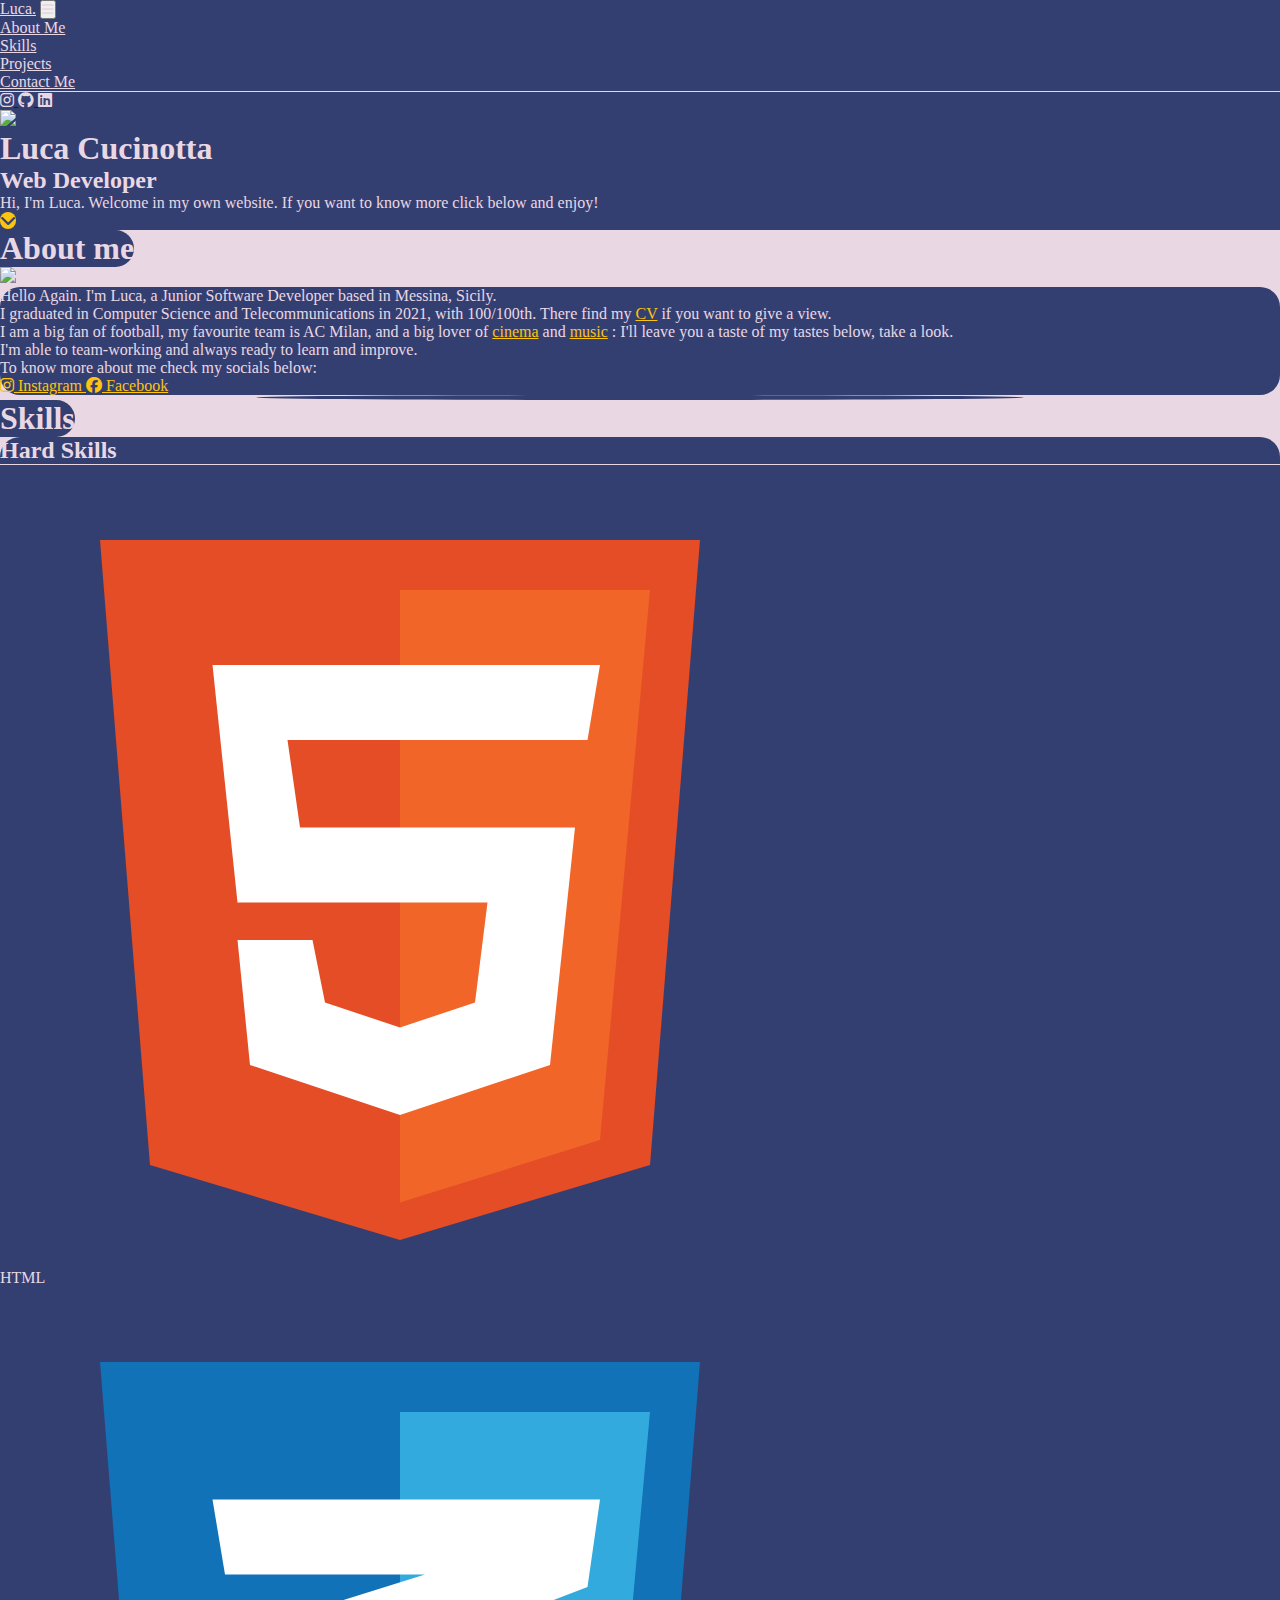
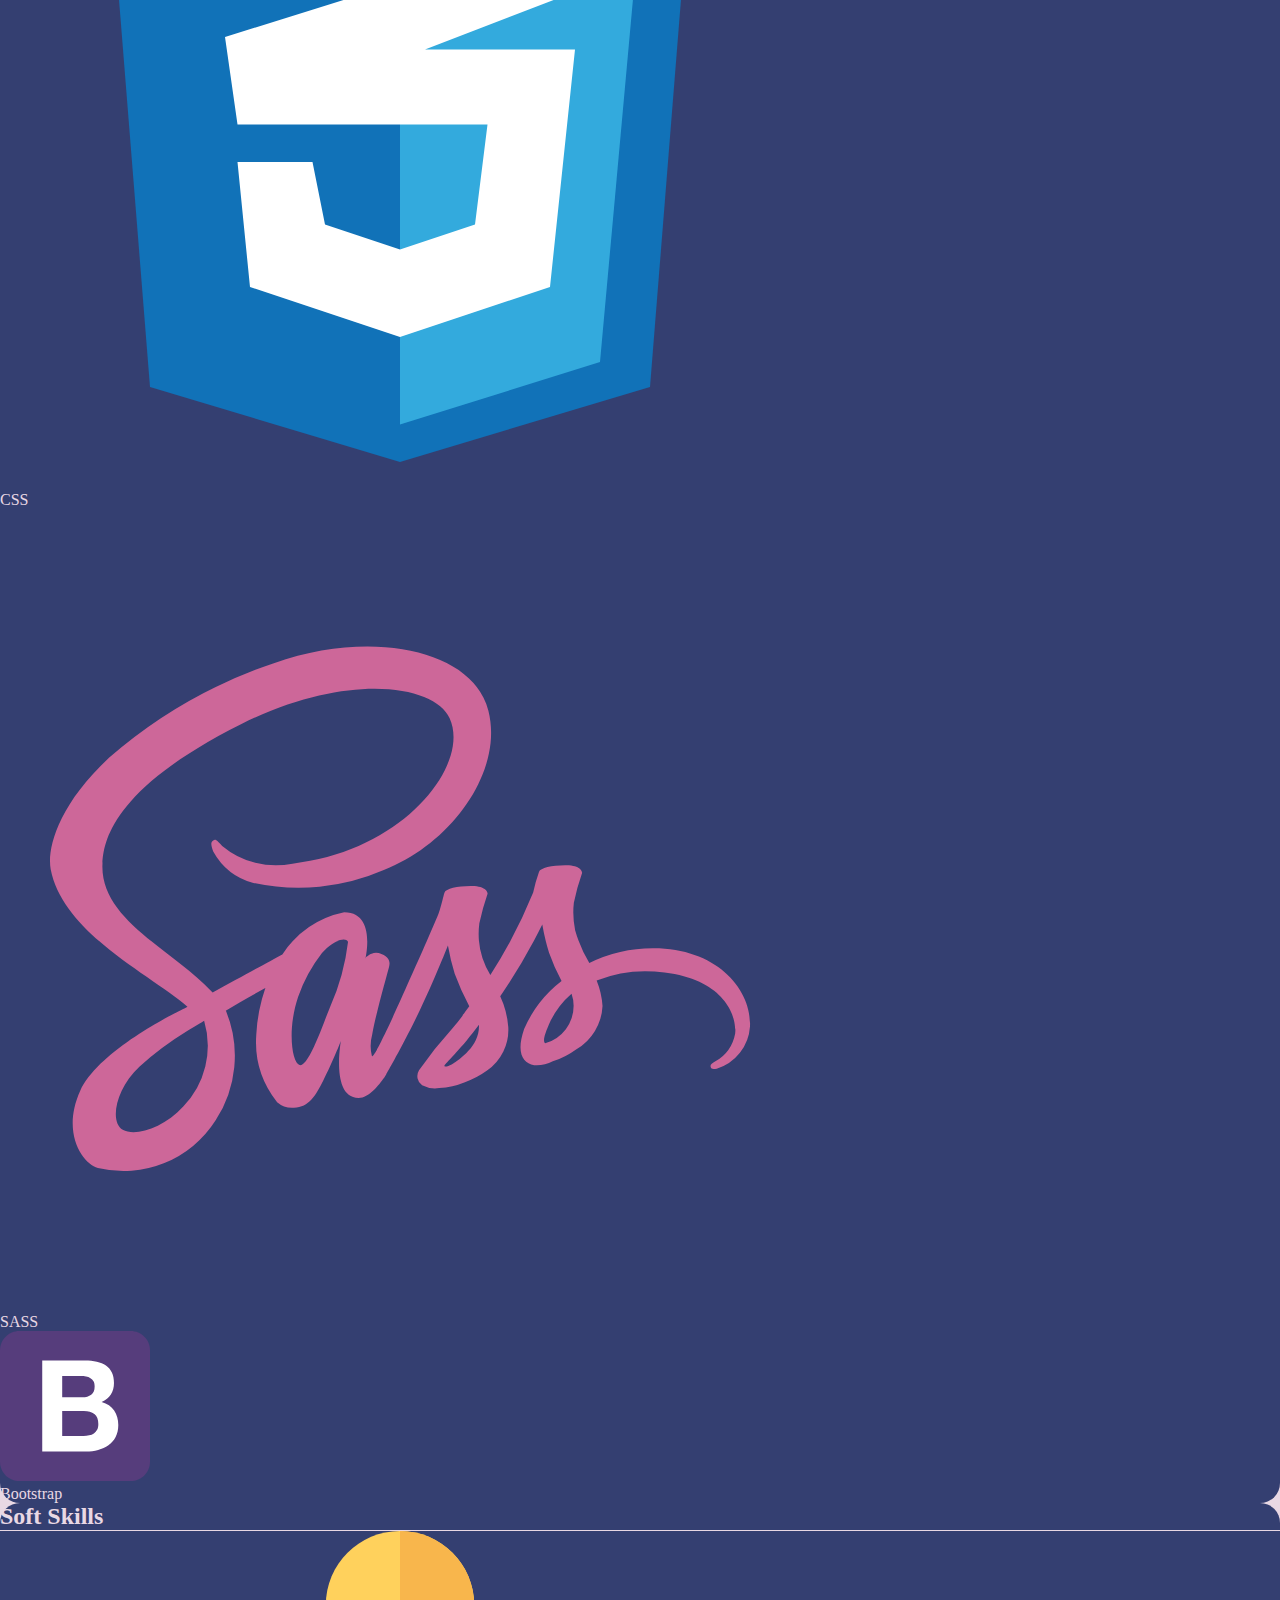
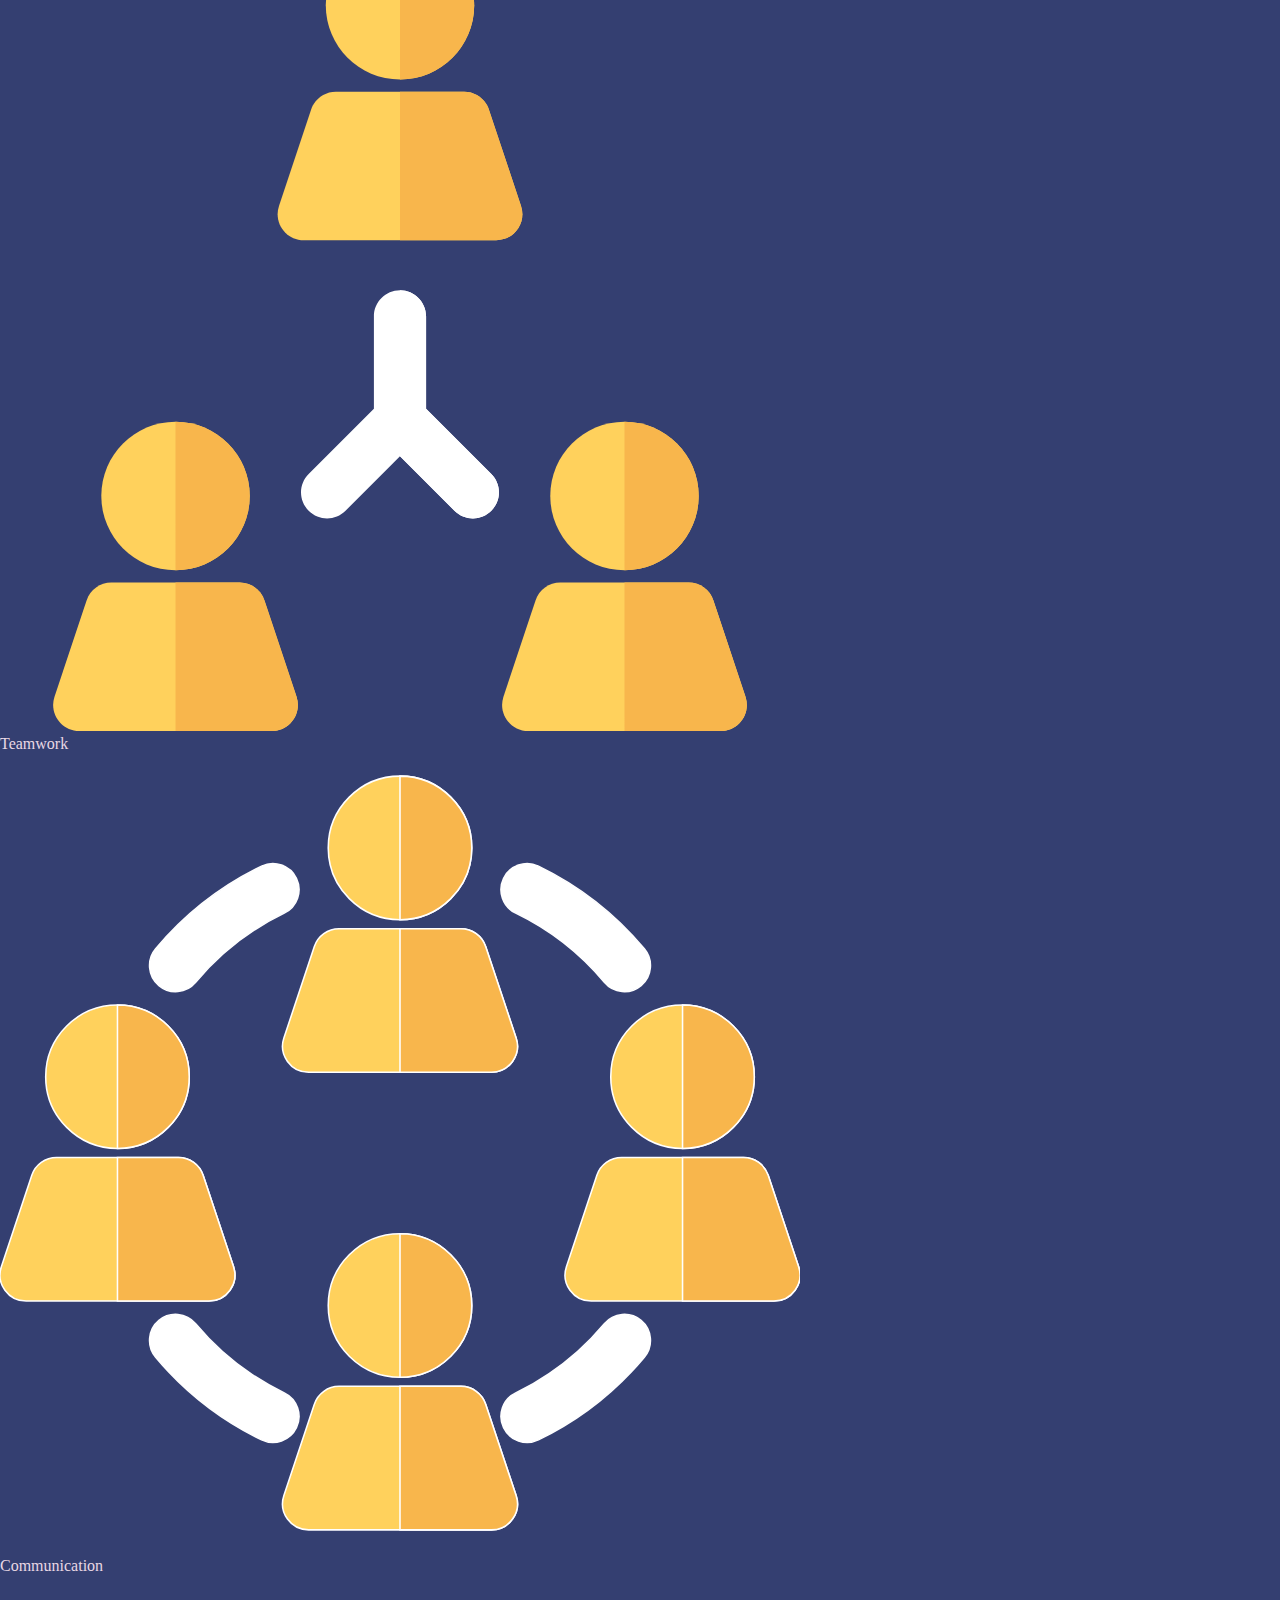
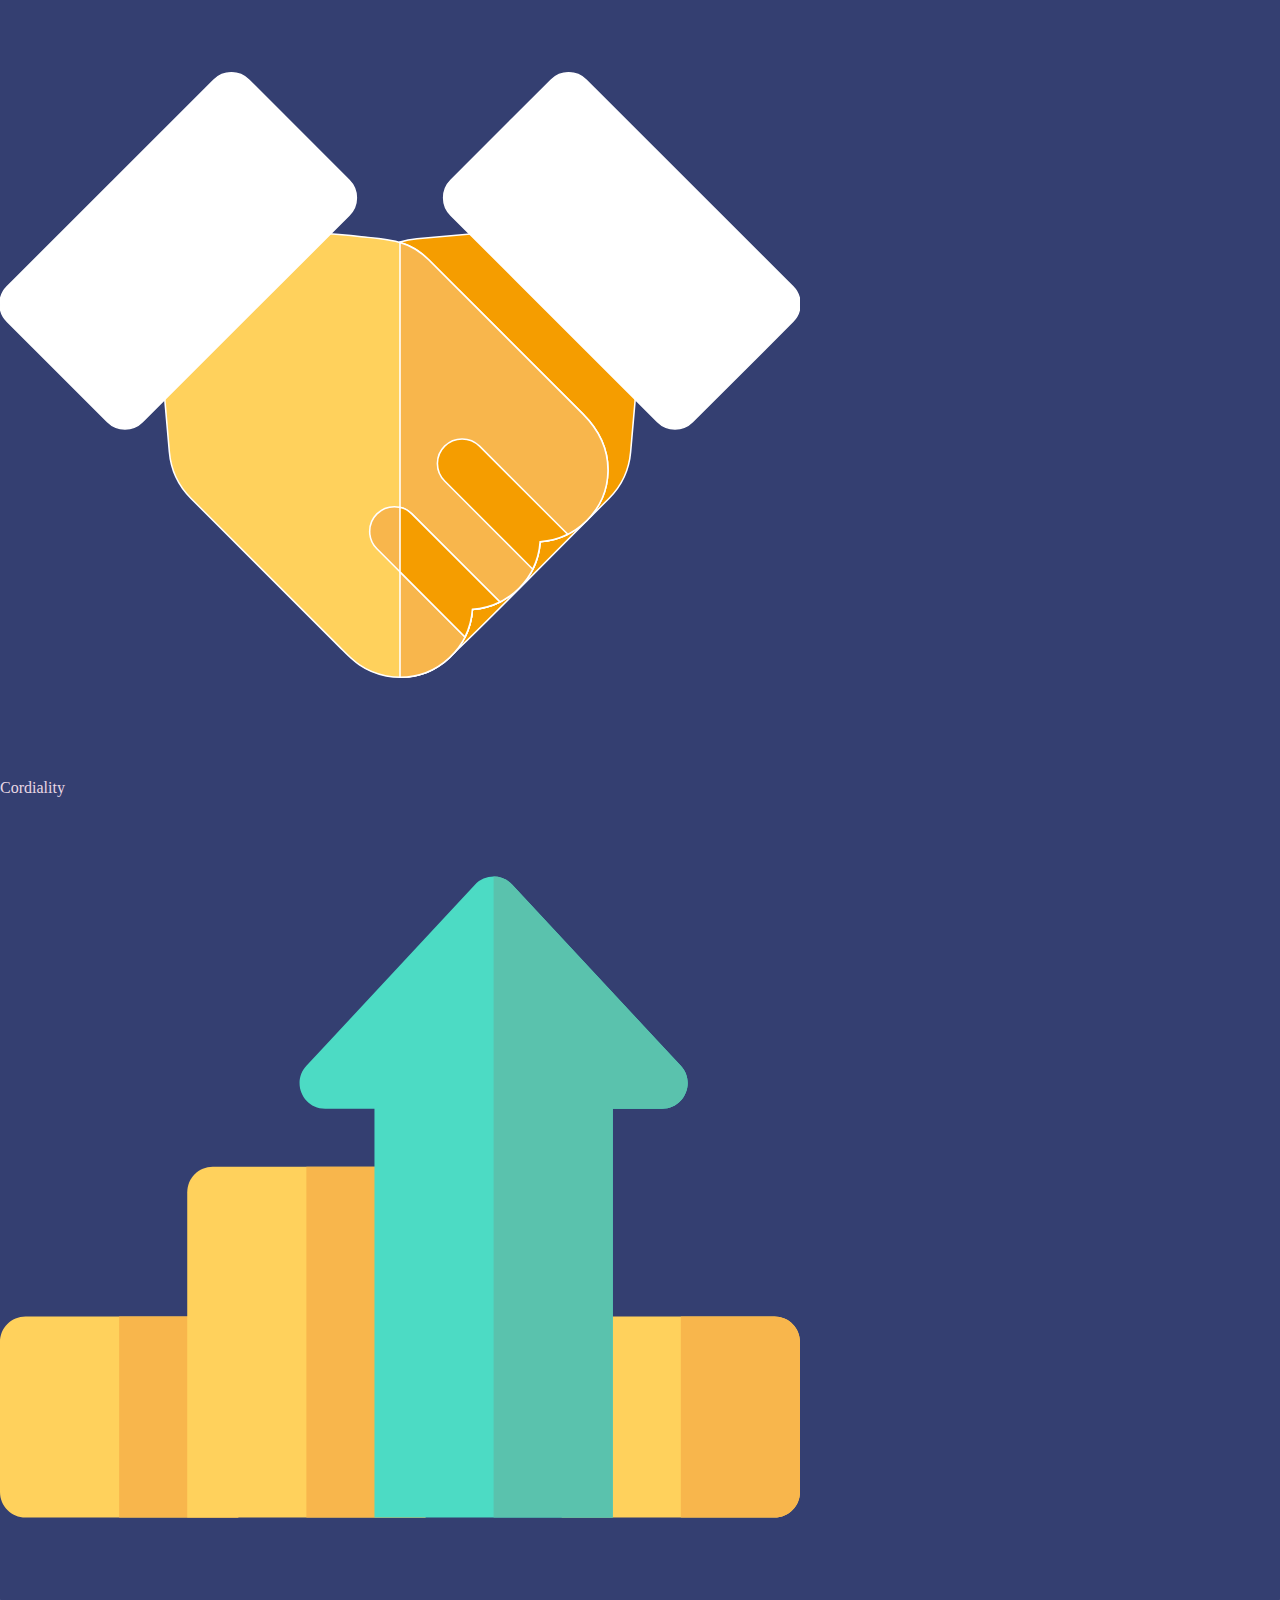
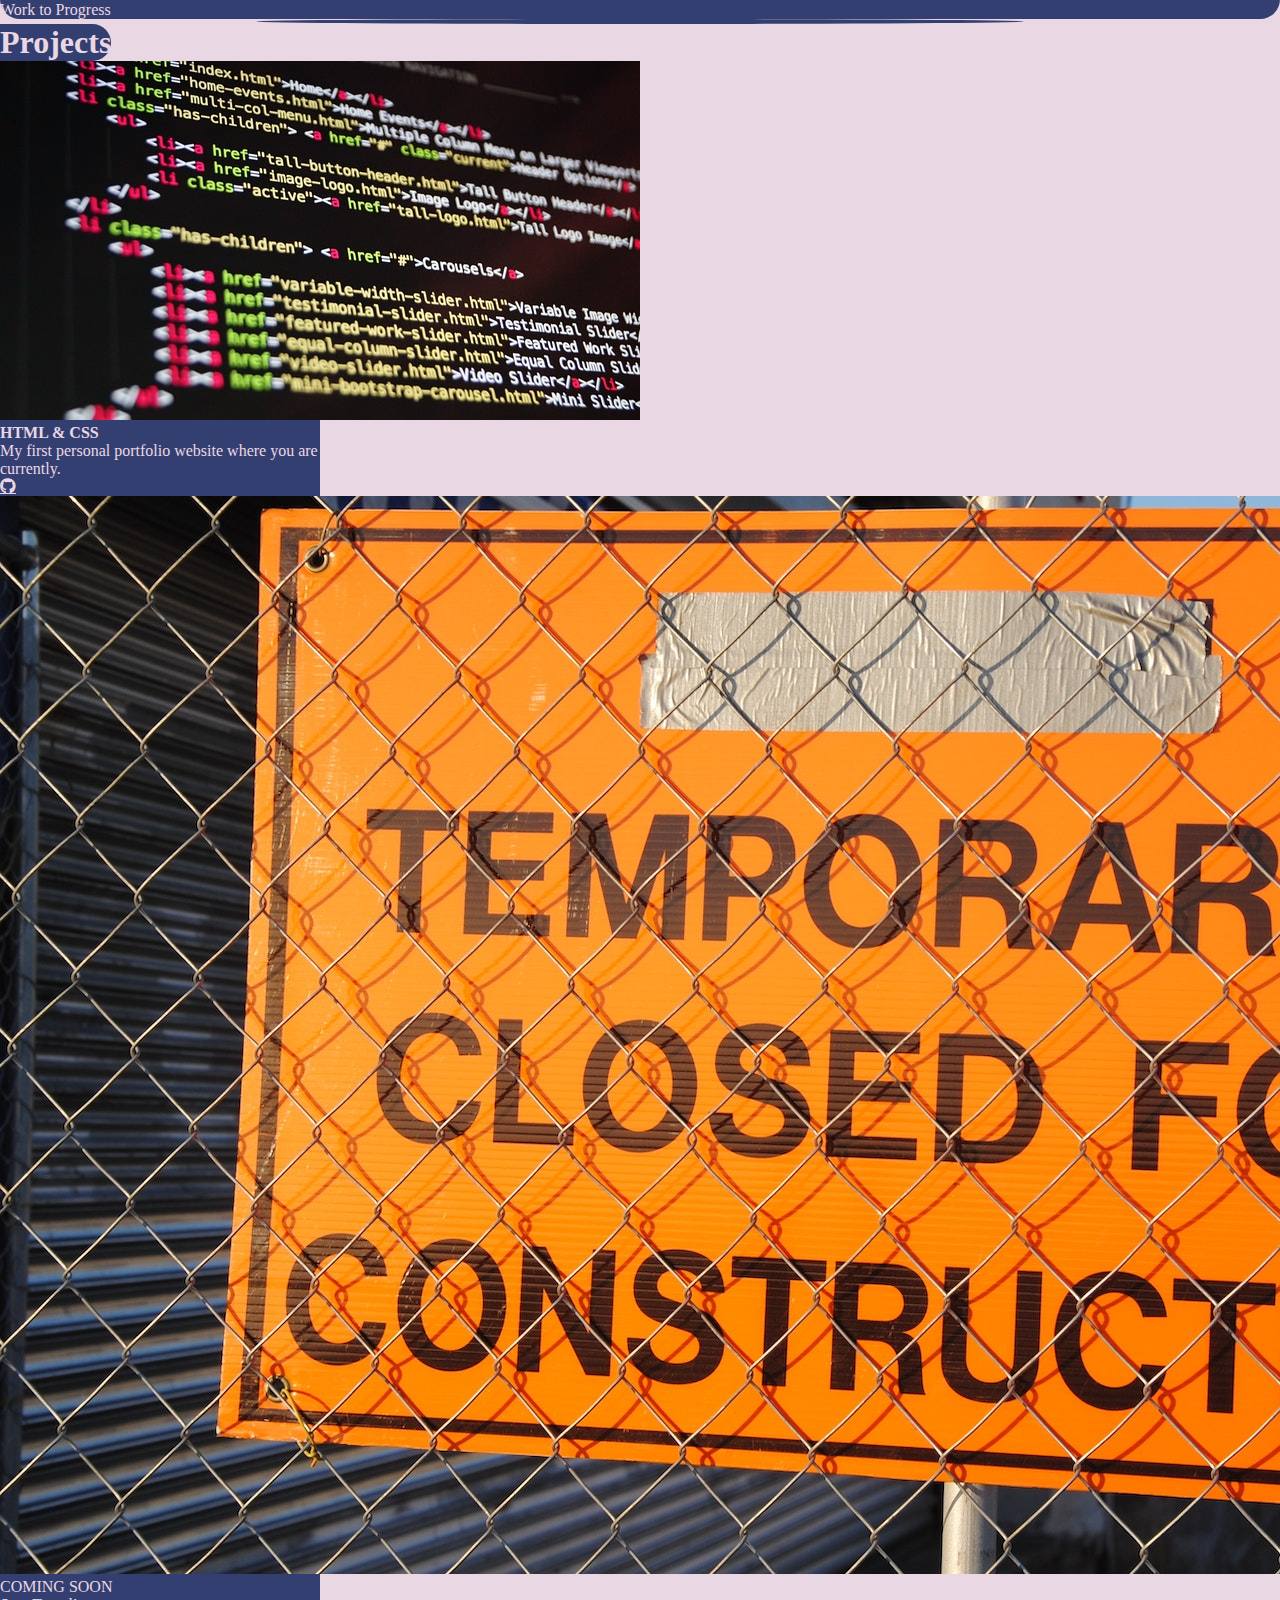
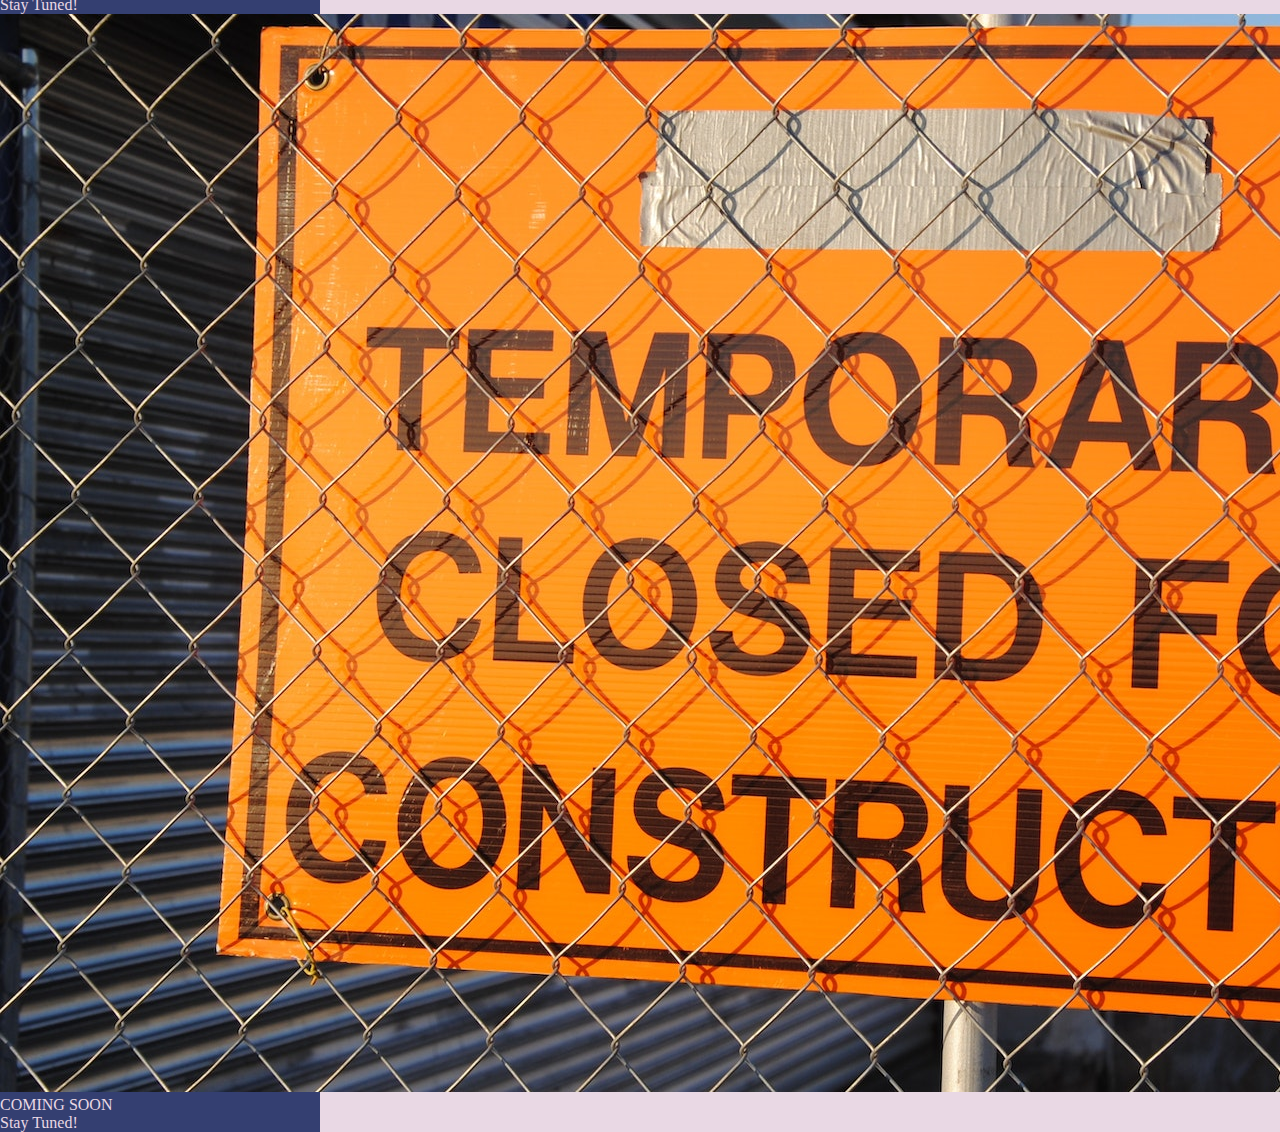
==== index.html @ 431e58bf ""Projects" section" ====
<!DOCTYPE html>
<html leng="en">
    <head>
        <meta charset="UTF-8">
        <meta name="viewport" content="width=device-width, initial-scale=1.0">
        <meta http-equiv="x-ua-compatible" content="ie-edge">
        <title>Luca Cucinotta | Web Developer</title>
        
        <!--Font Awesome-->
        <link rel="stylesheet" href="https://cdnjs.cloudflare.com/ajax/libs/font-awesome/6.4.0/css/all.min.css">

        <!--Bootstrap-->
        <link href="https://cdn.jsdelivr.net/npm/bootstrap@5.3.0-alpha3/dist/css/bootstrap.min.css" rel="stylesheet" integrity="sha384-KK94CHFLLe+nY2dmCWGMq91rCGa5gtU4mk92HdvYe+M/SXH301p5ILy+dN9+nJOZ" crossorigin="anonymous">
        <script src="https://cdn.jsdelivr.net/npm/bootstrap@5.3.0-alpha3/dist/js/bootstrap.bundle.min.js" integrity="sha384-ENjdO4Dr2bkBIFxQpeoTz1HIcje39Wm4jDKdf19U8gI4ddQ3GYNS7NTKfAdVQSZe" crossorigin="anonymous"></script>

        <!--CSS-->
        <link rel="stylesheet" href="assets/css/style.css">
    </head>
    <body>
        <!--NAVBAR-->
        <nav class="navbar navbar-expand-lg p-0 fixed-top">
            <div class="container-fluid">
                <a class="navbar-brand" href="#Home">Luca.</a>
                <button class="navbar-toggler" type="button" data-bs-toggle="collapse" data-bs-target="#navmenu">
                    <i class="icon fa-solid fa-bars"></i>
                </button>
                <div class="collapse navbar-collapse" id="navmenu">
                    <ul class="navbar-nav mx-auto">
                        <li class="nav-item">
                            <a class="nav-link" href="#About-me">About Me</a>
                        </li>
                        <li class="nav-item">
                            <a class="nav-link" href="#Skills">Skills</a>
                        </li>
                        <li class="nav-item">
                            <a class="nav-link" href="#Projects">Projects</a>
                        </li>
                        <li class="nav-item">
                            <a class="nav-link" href="#Contact-me">Contact Me</a>
                        </li>
                    </ul>
                    <span class="nav-line"></span>
                    <div class="d-flex justify-content-between">
                        <a class="me-3" href="https://www.instagram.com/luca.cucinotta/" target="_blank">
                            <i class="icon fab fa-instagram"></i>
                        </a>
                        <a class="me-3" href="https://github.com/lucacucinotta" target="_blank">
                            <i class="icon fa-brands fa-github"></i>
                        </a>
                        <a class="me-0" href="https://www.linkedin.com/in/luca-cucinotta-4b836b278/" target="_blank">
                            <i class="icon fa-brands fa-linkedin"></i>
                        </a>
                    </div>
                </div>
            </div>
        </nav>
        <!--NAVBAR-->

        <!--HOME-->
        <section id="Home" class="home w-100 vh-100 d-flex align-items-center">
            <div class="container text-center">
                <img class="img-fluid w-50" src="assets/img/home-photo.PNG">
                <h1 class="display-2">Luca Cucinotta</h1>
                <h2 class="display-4">Web Developer</h2>
                <p class="lead">Hi, I'm Luca. Welcome in my own website. If you want to know more click below and enjoy!</p>
                <div class="mt-5">
                    <a href="#About-me" class="arrow p-3">
                        <i class="fa-solid fa-chevron-down"></i>
                    </a>
                </div>
            </div>
        </section>
        <!--HOME-->

        <!--ABOUT-ME-->
        <section id="About-me" class="about-me py-5 text-center">
            <h1 class="p-1">About me</h1>
            <div class="container text-md-start">
                <div class="row align-items-center justify-content-center">
                    <div class="col-md px-md-5 d-flex justify-content-end">
                        <img class="img-fluid w-75 rounded d-none d-md-block" src="assets/img/about-me-photo.jpg">
                    </div>
                    <div class="presentation col-md py-3">
                        <p class="lead">Hello Again. I'm Luca, a Junior Software Developer based in Messina, Sicily.</p>
                        <p class="lead"> I graduated in Computer Science and Telecommunications in 2021, with 100/100th. There find my <a href="" class="text-decoration-none">CV</a> if you want to give a view.</p>
                        <p class="lead">I am a big fan of football, my favourite team is AC Milan, and a big lover of <a href="https://tvtime.com/r/2OuAq" class="text-decoration-none" target="_blank">cinema</a> and <a href="https://open.spotify.com/user/d6vk8c8lz1lxnlseic7rd3bj8" class="text-decoration-none" target="_blank">music</a> : I'll leave you a taste of my tastes below, take a look.</p>
                        <p class="lead">I'm able to team-working and always ready to learn and improve.</p>
                        <p class="lead">To know more about me check my socials below:</p>
                        <div class="social d-flex justify-content-around">
                            <a class="text-decoration-none" href="https://www.instagram.com/luca.cucinotta/" target="_blank">
                                <i class="fab fa-instagram"></i>
                                Instagram
                            </a>
                            <a class="text-decoration-none" href="https://www.facebook.com/luca.cucinotta.9/" target="_blank">
                                <i class="fa-brands fa-facebook"></i>
                                Facebook
                            </a>
                        </div>
                    </div>
                </div>
            </div>
        </section>
        <!--ABOUT-ME-->
        
        <div class="section-line"></div>

        <!--SKILLS-->
        <section id="Skills" class="skills py-5 text-center">
            <h1 class="p-1">Skills</h1>
            <div class="container pt-lg-2">
                <div class="row gy-3">
                    <div class="skills-group col-lg me-lg-3">
                        <h2>Hard Skills</h2>
                        <span class="skills-line"></span>
                        <div class="container py-2">
                            <div class="row gy-1">
                                <div class="col">
                                    <img class="img-fluid w-50" src="assets/img/svg/hard-skill/html.svg">
                                    <p>HTML</p>
                                </div>
                                <div class="col">
                                    <img class="img-fluid w-50" src="assets/img/svg/hard-skill/css.svg">
                                    <p>CSS</p>
                                </div>
                                <div></div>
                                <div class="col">
                                    <img class="img-fluid w-50" src="assets/img/svg/hard-skill/sass.svg">
                                    <p>SASS</p>
                                </div>
                                <div class="col">
                                    <img class="img-fluid w-50" src="assets/img/svg/hard-skill/bootstrap.svg">
                                    <p>Bootstrap</p>
                                </div>
                            </div>
                        </div>
                    </div>
                    <div class="skills-group col-lg">
                        <h2>Soft Skills</h2>
                        <span class="skills-line"></span>
                        <div class="container py-2">
                            <div class="row gy-1">
                                <div class="col">
                                    <img class="img-fluid w-50" src="assets/img/svg/soft-skill/teamwork.svg">
                                    <p>Teamwork</p>
                                </div>
                                <div class="col">
                                    <img class="img-fluid w-50" src="assets/img/svg/soft-skill/communication.svg">
                                    <p>Communication<p>
                                </div>
                                <div></div>
                                <div class="col">
                                    <img class="img-fluid w-50" src="assets/img/svg/soft-skill/cordiliaty.svg">
                                    <p>Cordiality<p>
                                </div>
                                <div class="col">
                                    <img class="img-fluid w-50" src="assets/img/svg/soft-skill/work-for-progress.svg">
                                    <p>Work to Progress</p>
                                </div>
                            </div>
                        </div>
                    </div>
                </div>
            </div>
        </section>
        <!--SKILLS-->
        
        <div class="section-line"></div>

        <!--PROJECTS-->
        <section id="Projects" class="projects text-center py-5"> 
            <h1 class="p-1">Projects</h1>
            <div class="container text-center mb-md-4">
                <div class="row py-3 gy-3">
                    <div class="col-lg-4 d-flex justify-content-center">
                        <div class="card">
                            <img src="assets/img/html-&-css.jpg" class="card-img-top">
                            <div class="card-body">
                              <h4>HTML &amp; CSS</h4>
                              <p>My first personal portfolio website where you are currently.</p>
                              <a href="https://github.com/lucacucinotta/website.git" target="_blank" class="pj-icon fa-brands fa-github text-decoration-none"></a>
                            </div>
                        </div>
                    </div>
                    <div class="col-lg-4 d-flex justify-content-center">
                        <div class="card">
                            <img src="assets/img/coming-soon.jpg" class="card-img-top">
                            <div class="card-body">
                              <p class="h4">COMING SOON</p>
                              <p>Stay Tuned!</p>
                            </div>
                        </div>
                    </div>
                    <div class="col-lg-4 d-flex justify-content-center">
                        <div class="card">
                            <img src="assets/img/coming-soon.jpg" class="card-img-top">
                            <div class="card-body">
                              <p class="h4">COMING SOON</p>
                              <p>Stay Tuned!</p>
                            </div>
                        </div>
                    </div>
                </div>
            </div>
        </section>
        <!--PROJECTS-->
        
    </body>
</html>
---- assets/css/style.css ----
* {
  padding: 0;
  margin: 0;
  box-sizing: border-box;
  scroll-behavior: smooth;
}

*::-webkit-scrollbar {
  width: 4px;
}

*::-webkit-scrollbar-track {
  background: #343f71;
}

*::-webkit-scrollbar-thumb {
  background-color: #e9d8e4;
  border-radius: 20px;
  border: 1px solid #343f71;
}

body {
  background-color: #e9d8e4;
}
body .arrow {
  background-color: #fbc40e;
  color: #343f71;
  border-radius: 40px;
}
body .section-line {
  width: 60%;
  height: 5px;
  border-radius: 50%;
  margin: 0 auto;
  background: #343f71;
}

.navbar {
  background-color: #343f71;
}
.navbar .navbar-brand {
  color: #e9d8e4;
}
.navbar .navbar-toggler {
  color: #e9d8e4;
}
.navbar .nav-link {
  color: #e9d8e4;
}
.navbar .nav-line {
  border-bottom: 1px solid #e9d8e4;
  display: block;
}
.navbar .icon {
  color: #e9d8e4;
}

.home {
  background-color: #343f71;
}
.home .container {
  max-width: 600px;
  color: #e9d8e4;
}

.about-me h1 {
  background-color: #343f71;
  color: #e9d8e4;
  max-width: fit-content;
  border-bottom-right-radius: 20px;
  border-top-right-radius: 20px;
}
.about-me .presentation {
  background-color: #343f71;
  color: #e9d8e4;
  border-radius: 20px;
}
.about-me .presentation a {
  color: #fbc40e;
}

.skills h1 {
  background-color: #343f71;
  color: #e9d8e4;
  max-width: fit-content;
  border-bottom-right-radius: 20px;
  border-top-right-radius: 20px;
}
.skills .skills-group {
  color: #e9d8e4;
  background-color: #343f71;
  border-radius: 20px;
}
.skills .skills-group h1 {
  color: #e9d8e4;
}
.skills .skills-group .skills-line {
  border-bottom: 1px solid #e9d8e4;
  display: block;
}

.projects {
  background-color: #e9d8e4;
}
.projects h1 {
  background-color: #343f71;
  color: #e9d8e4;
  max-width: -webkit-fit-content;
  max-width: -moz-fit-content;
  max-width: fit-content;
  border-bottom-right-radius: 20px;
  border-top-right-radius: 20px;
}
.projects .card {
  width: 20rem;
  background-color: #343f71;
  color: #e9d8e4;
}
.projects .card .pj-icon {
  color: #e9d8e4;
}

@media only screen and (min-width: 992px) {
  /*NAVBAR*/
  .nav-link:hover {
    color: #fbc40e;
  }
  .icon:hover {
    color: #fbc40e;
    transform: scale(1.3);
  }
  /*ABOUT-ME*/
  .about-me .social a:hover {
    transform: scale(1.3);
  }
  /*PROJECTS*/
  .projects .pj-icon:hover {
    color: #fbc40e;
  }
}
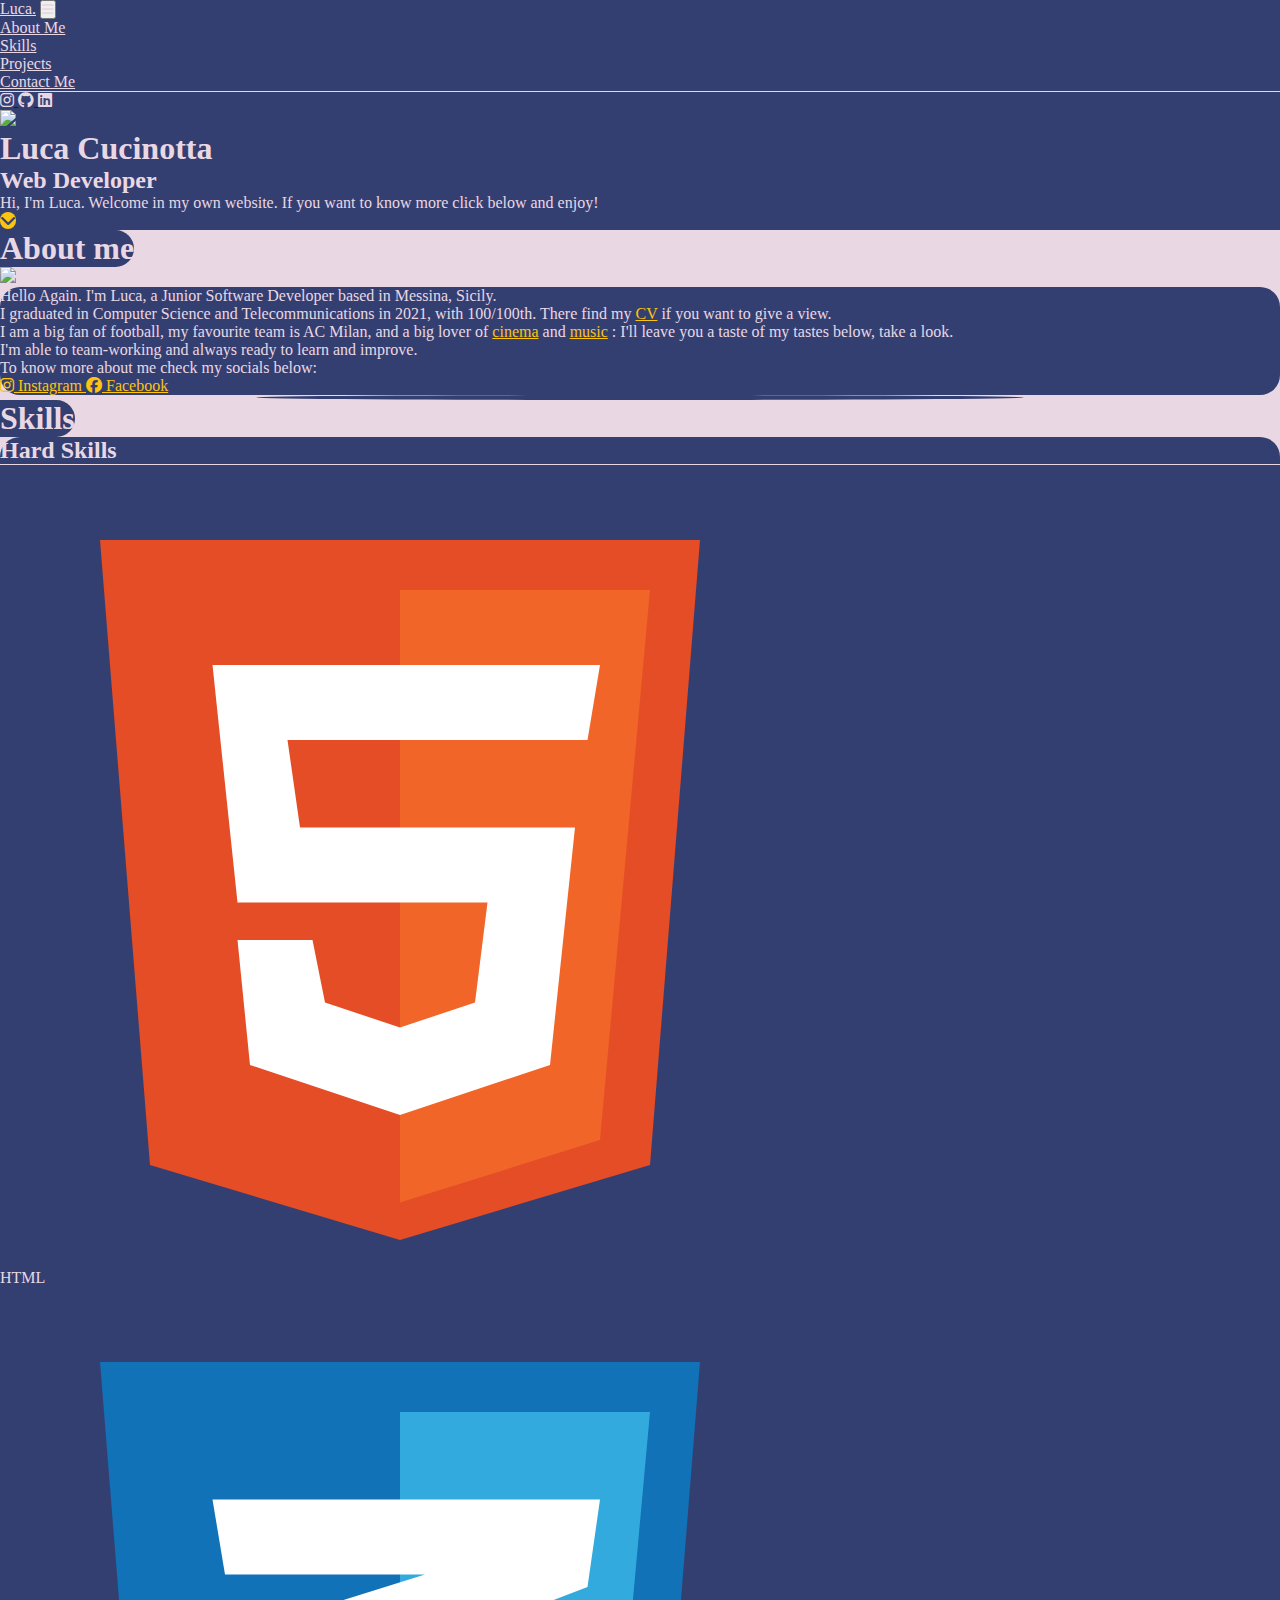
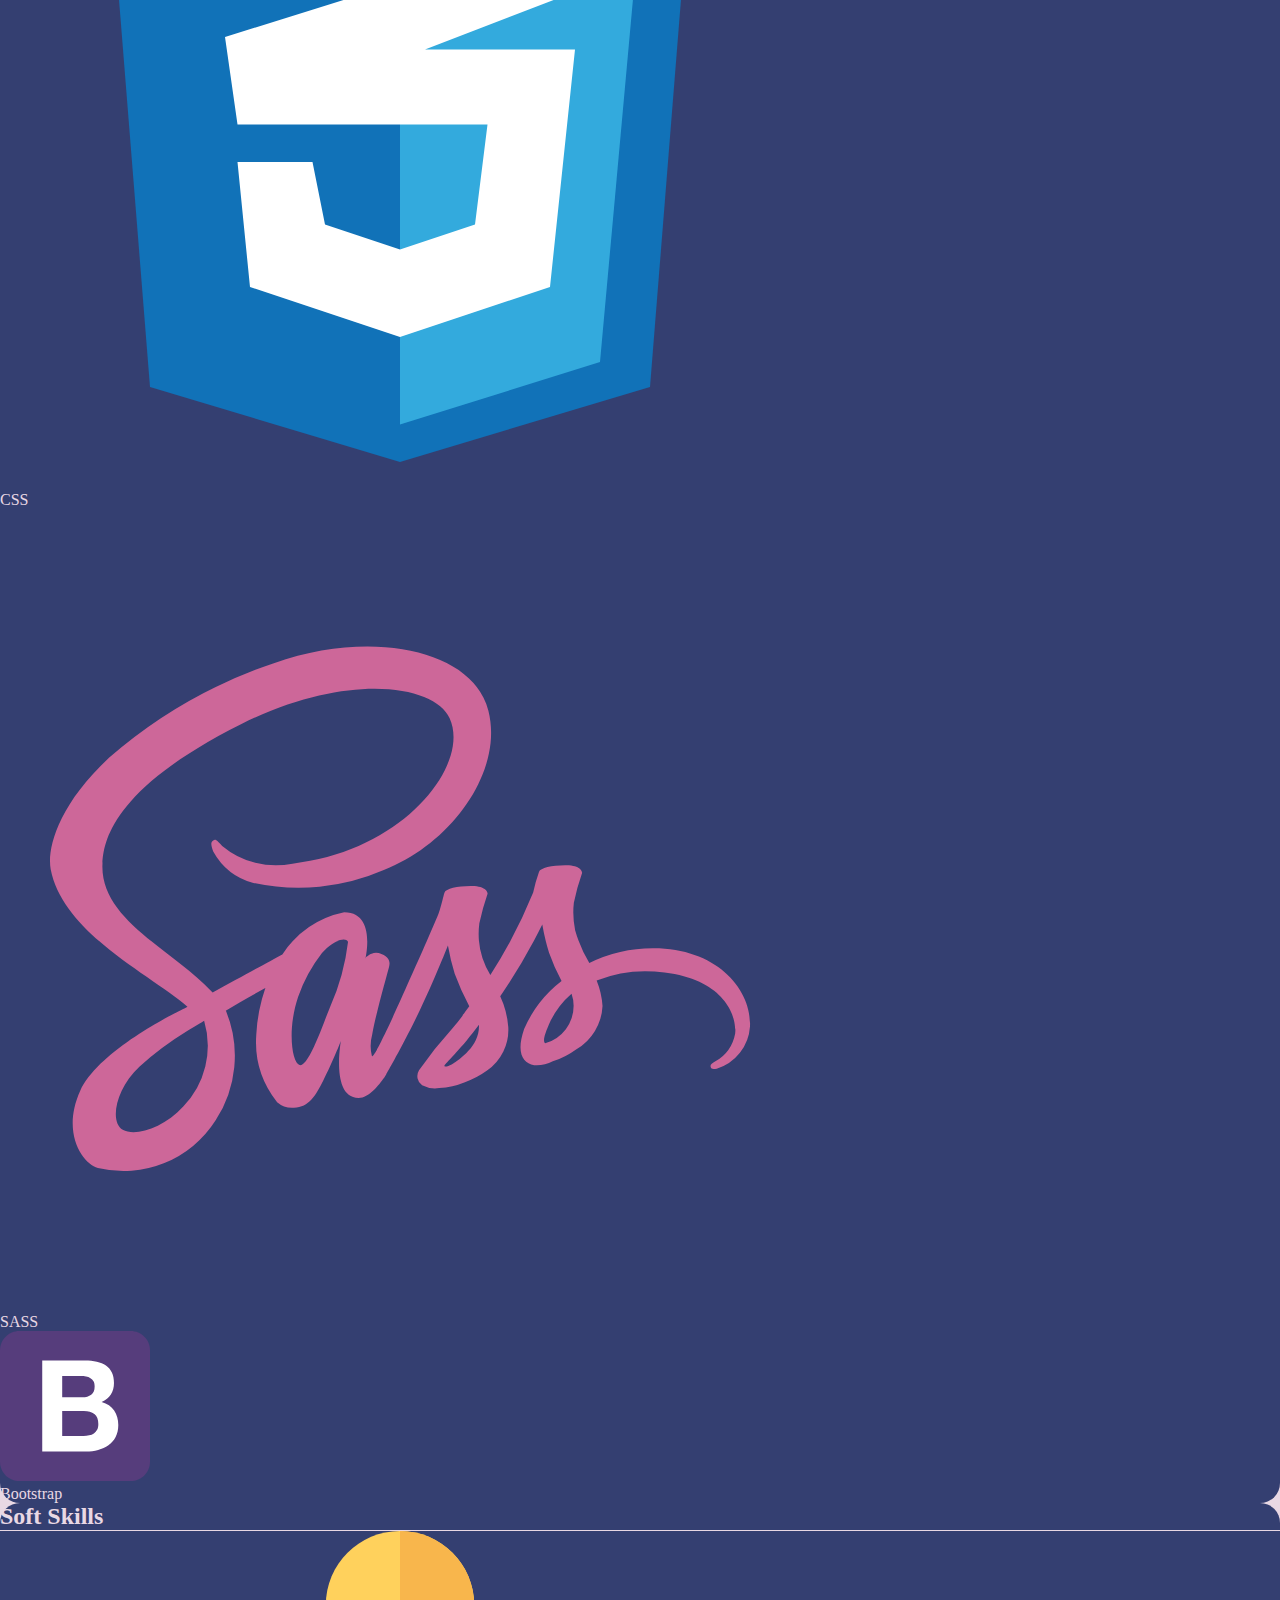
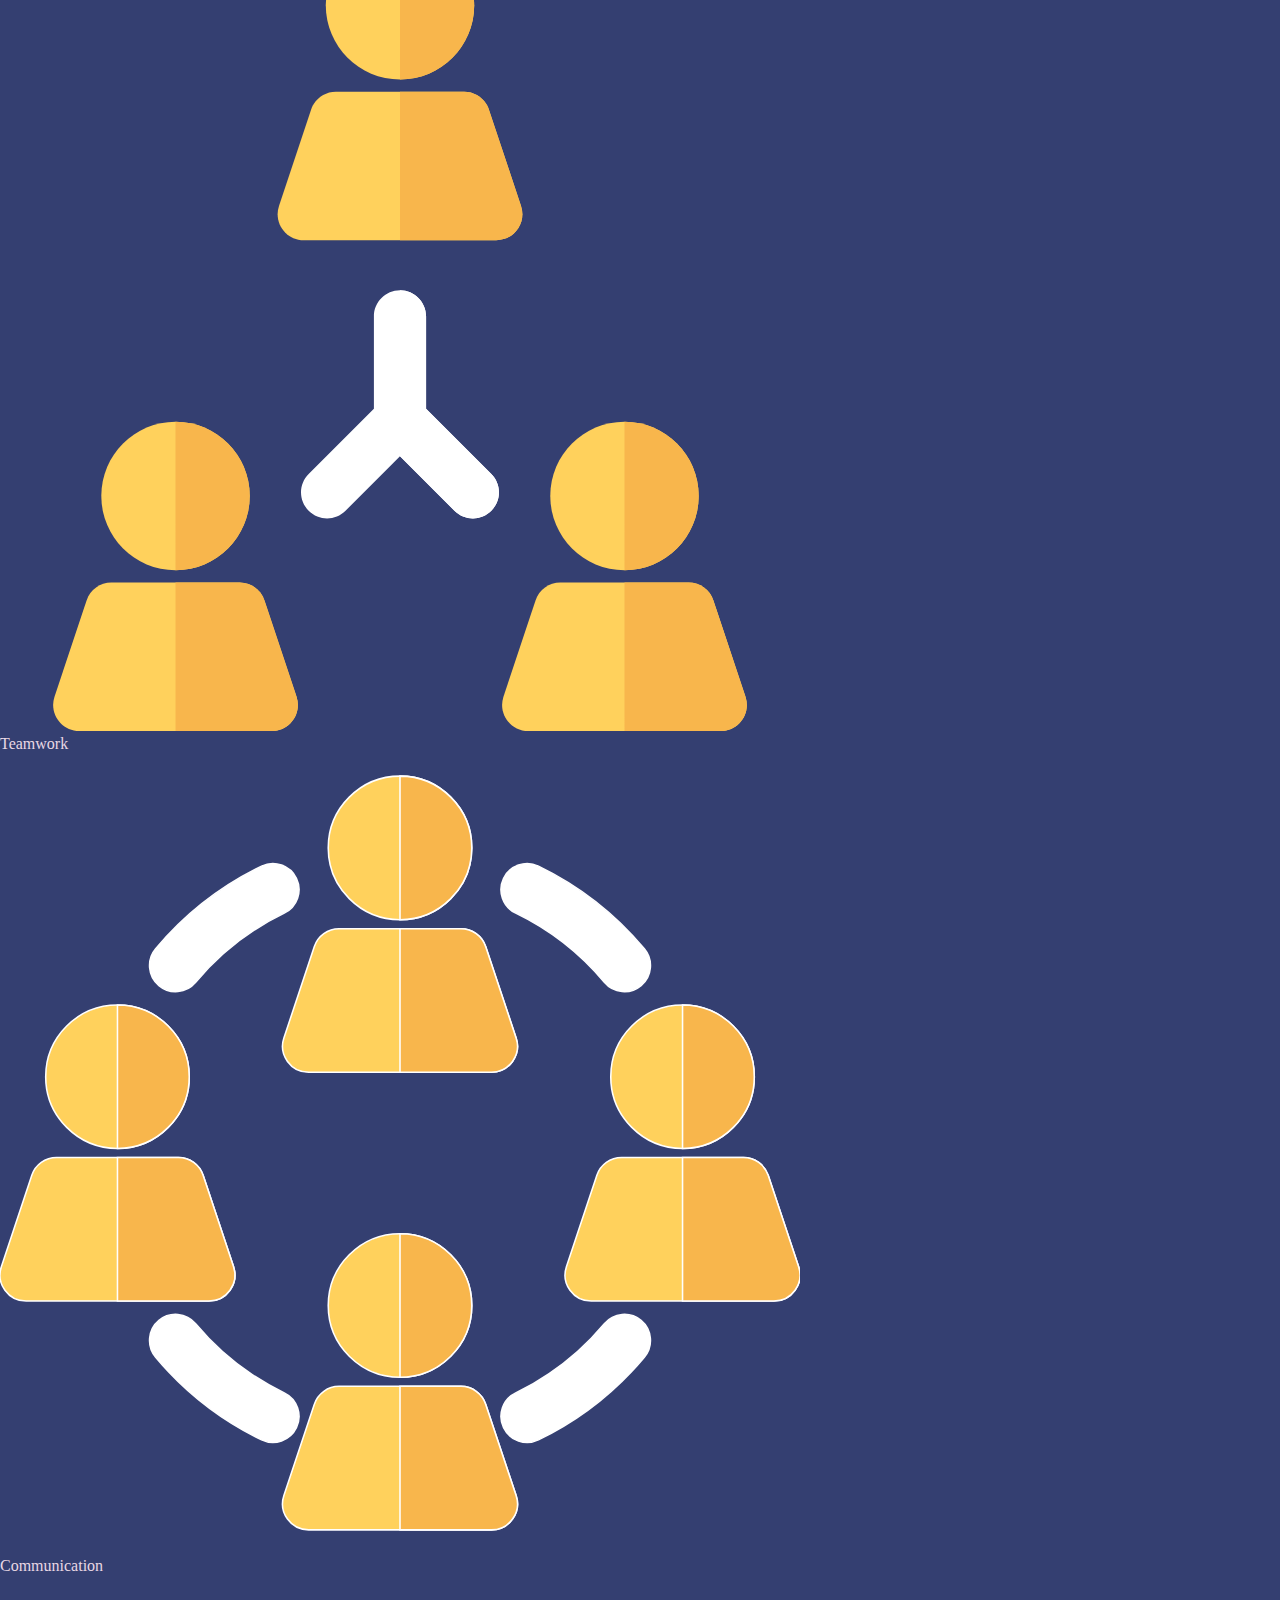
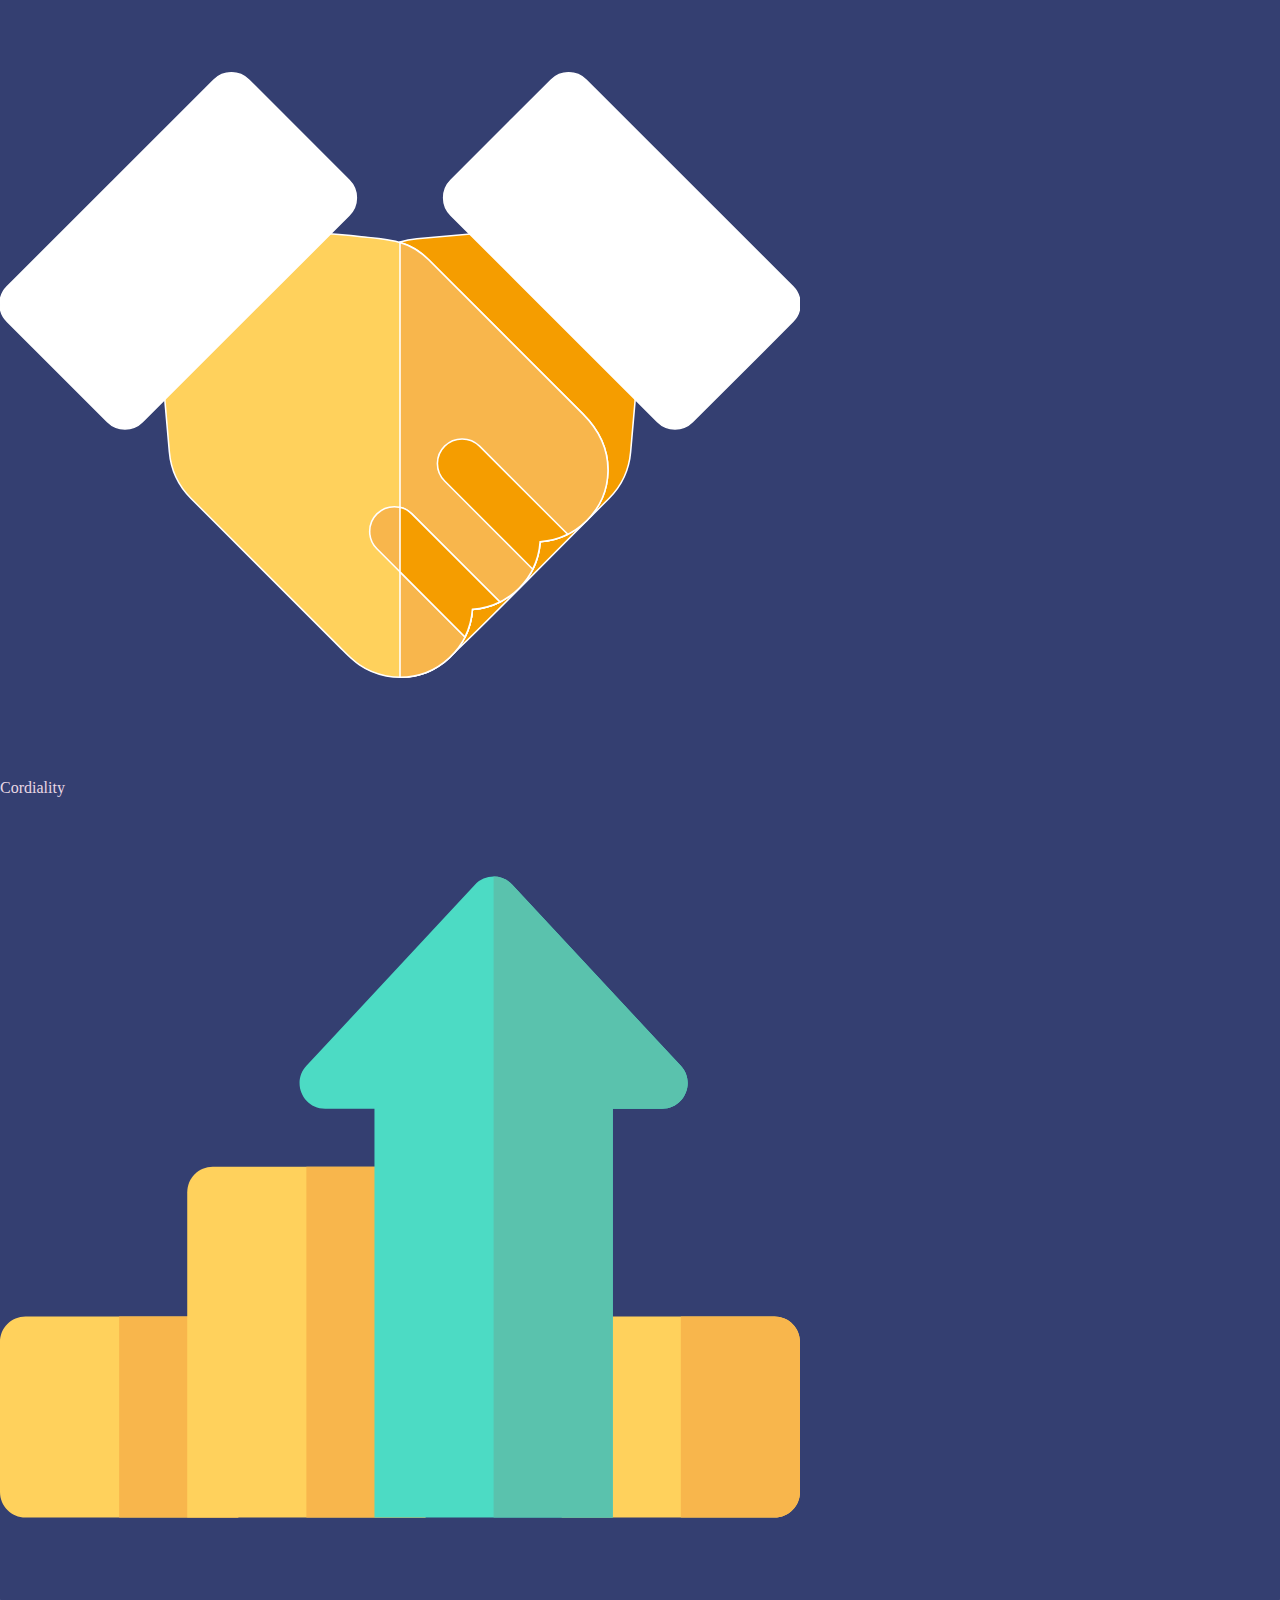
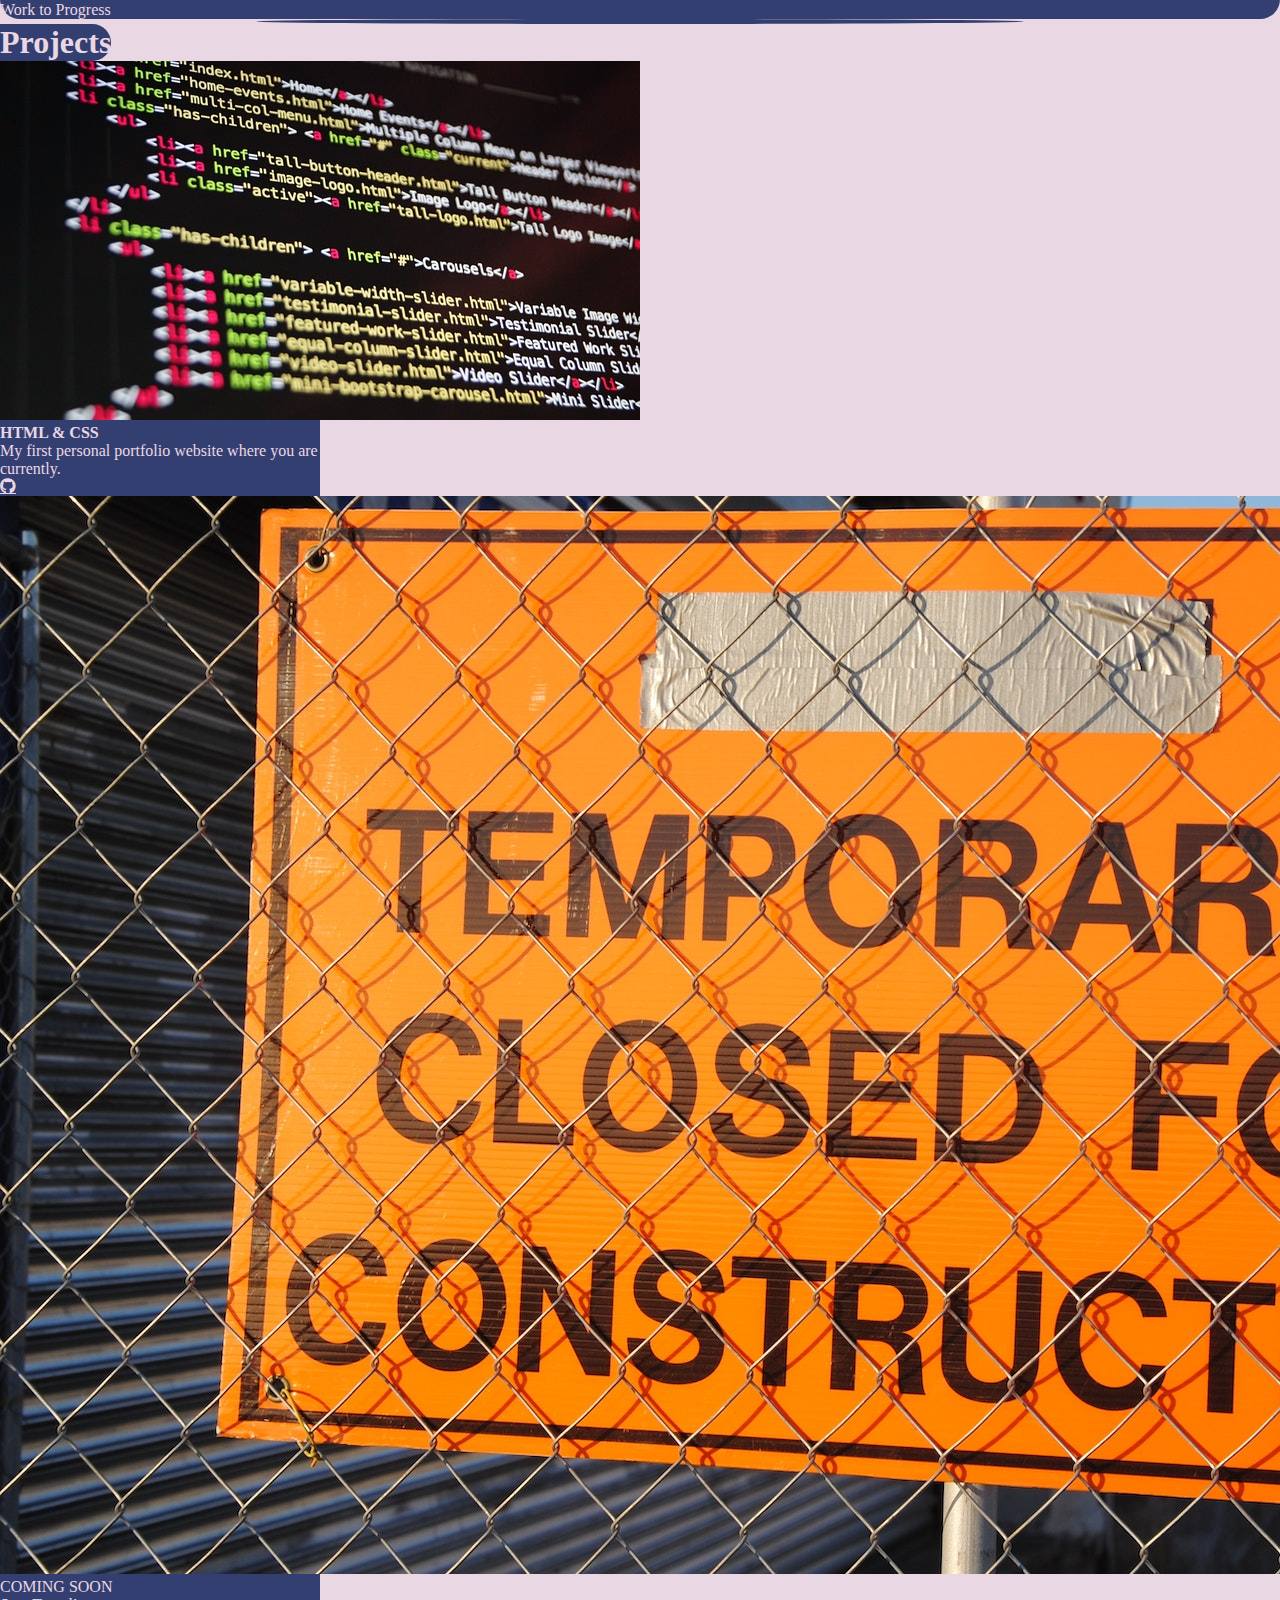
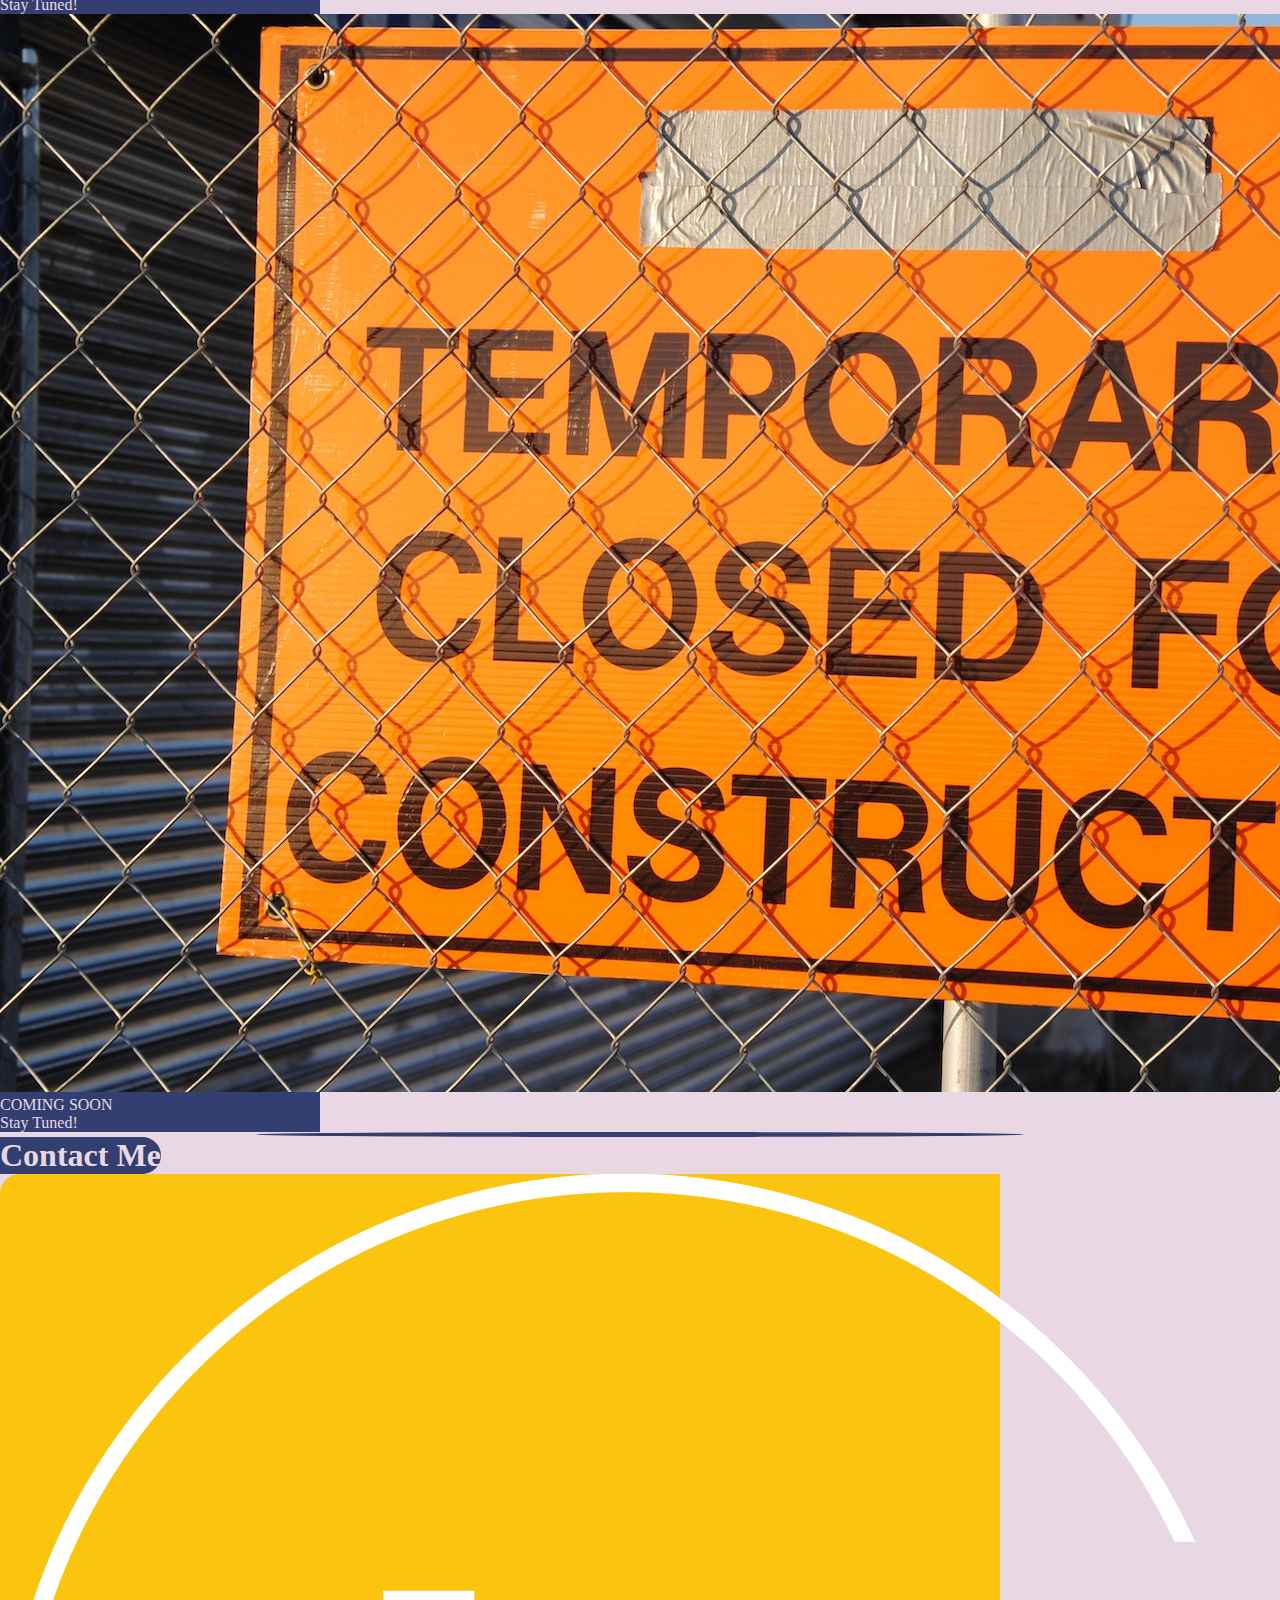
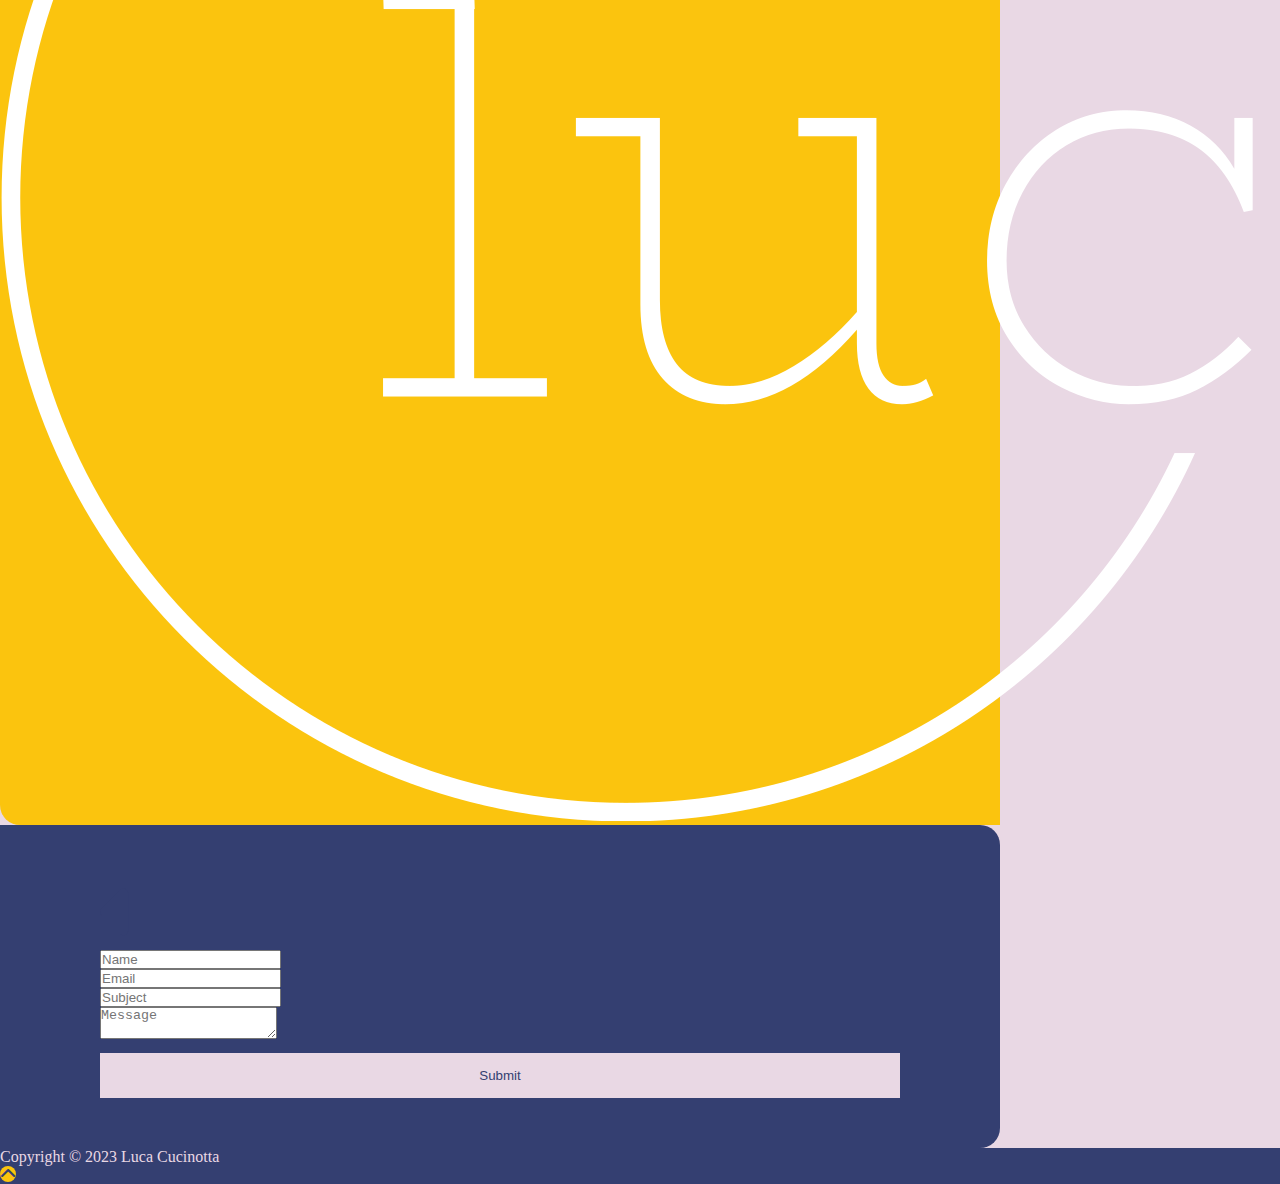
==== commit 80800792: ""Contact Me" and Footer" ====
--- a/index.html
+++ b/index.html
@@ -15,6 +15,16 @@
 
         <!--CSS-->
         <link rel="stylesheet" href="assets/css/style.css">
+
+        <!--EMAILJS-->
+       <script src="assets/js/index.js"></script>
+       <script type="text/javascript" src="https://cdn.jsdelivr.net/npm/@emailjs/browser@3/dist/email.min.js"></script>
+       <script type="text/javascript">
+        (function() {
+            emailjs.init('ID22yOfQ3gRQLHxG_');
+        })();
+       </script>
+       
     </head>
     <body>
         <!--NAVBAR-->
@@ -203,6 +213,52 @@
             </div>
         </section>
         <!--PROJECTS-->
-        
+
+        <div class="section-line"></div>
+        
+        <!--CONTACT-ME-->
+        <section id="Contact-me" class="contact-me py-5">
+            <h1 class="p-1">Contact Me</h1>
+            <div class="container d-flex justify-content-center">
+                <div class="row form g-0">
+                    <div class="left col-sm-12 col-md-4 d-flex align-items-center">
+                        <div class="d-flex justify-content-center">
+                            <img class="img-fluid w-50 p-1" src="/assets/img/luca-high-resolution-logo-white-on-transparent-background.png">
+                        </div>
+                    </div>
+                    <div class="right position-relative col-sm-12 col-md-8">
+                        <i class="position-absolute fa fa-caret-left d-none d-md-block"></i>
+                        <form id="contact_form">
+                            <div class="mb-3">
+                                <input type="text" id="name" class="form-control" placeholder="Name">
+                            </div>
+                            <div class="mb-3">
+                                <input type="email" id="email" class="form-control" placeholder="Email">
+                            </div>
+                            <div class="mb-3">
+                                <input type="text" id="subject" class="form-control" placeholder="Subject">
+                            </div>
+                            <div class="mb-3">
+                                <textarea id="message" class="form-control overflow-hidden" placeholder="Message"></textarea>
+                            </div>
+                            <button type="submit" class="btn btn-primary" onclick="sendMail()">Submit</button>
+                        </form>
+                    </div>
+                </div>
+            </div>
+        </section>
+        <!--CONTACT-ME-->
+
+        <!--FOOTER-->
+        <footer class="p-1 text-center position-relative">
+            <div class="container">
+                <p class="lead">Copyright &copy; 2023 Luca Cucinotta</p>
+                <a href="#top" class="position-absolute end-0 bottom-0 p-1">
+                    <i class="arrow p-2 fa-solid fa-chevron-up"></i>
+                </a>
+            </div>
+        </footer>
+        <!--FOOTER-->
+
     </body>
 </html>--- a/assets/css/style.css
+++ b/assets/css/style.css
@@ -105,8 +105,6 @@
 .projects h1 {
   background-color: #343f71;
   color: #e9d8e4;
-  max-width: -webkit-fit-content;
-  max-width: -moz-fit-content;
   max-width: fit-content;
   border-bottom-right-radius: 20px;
   border-top-right-radius: 20px;
@@ -120,6 +118,88 @@
   color: #e9d8e4;
 }
 
+.contact-me .form {
+  max-width: 1000px;
+}
+.contact-me h1 {
+  background-color: #343f71;
+  color: #e9d8e4;
+  max-width: fit-content;
+  border-bottom-right-radius: 20px;
+  border-top-right-radius: 20px;
+}
+.contact-me .left {
+  background-color: #fbc40e;
+}
+.contact-me .right {
+  padding: 50px 100px;
+  background-color: #343f71;
+}
+.contact-me .form-control:focus {
+  background-color: #e9d8e4;
+  border: 1px solid #fbc40e;
+  box-shadow: none;
+}
+.contact-me input[type=email]:invalid {
+  border: 1px solid red;
+  color: red;
+  box-shadow: none;
+}
+.contact-me .right i {
+  font-size: 75px;
+  left: -27px;
+  top: 40%;
+  color: #343f71;
+}
+.contact-me .right button {
+  border: none;
+  width: 100%;
+  background-color: #e9d8e4;
+  color: #343f71;
+  padding: 15px 0;
+  display: inline-block;
+  margin-top: 10px;
+}
+.contact-me .right button:hover {
+  background-color: #fbc40e;
+  color: #343f71;
+}
+
+footer {
+  background-color: #343f71;
+}
+footer p {
+  color: #e9d8e4;
+}
+
+@media only screen and (max-width: 767px) {
+  /*CONTACT-ME*/
+  .form {
+    border-radius: 20px;
+  }
+  .left {
+    border-top-left-radius: 20px;
+    border-top-right-radius: 20px;
+  }
+  .right {
+    border-bottom-left-radius: 20px;
+    border-bottom-right-radius: 20px;
+  }
+}
+@media only screen and (min-width: 768px) {
+  /*CONTACT-ME*/
+  .form {
+    border-radius: 20px;
+  }
+  .left {
+    border-bottom-left-radius: 20px;
+    border-top-left-radius: 20px;
+  }
+  .right {
+    border-bottom-right-radius: 20px;
+    border-top-right-radius: 20px;
+  }
+}
 @media only screen and (min-width: 992px) {
   /*NAVBAR*/
   .nav-link:hover {
@@ -136,5 +216,10 @@
   /*PROJECTS*/
   .projects .pj-icon:hover {
     color: #fbc40e;
+    transform: scale(1.3);
+  }
+  /*CONTACT-ME*/
+  .form-control:hover {
+    background-color: #e9d8e4;
   }
 }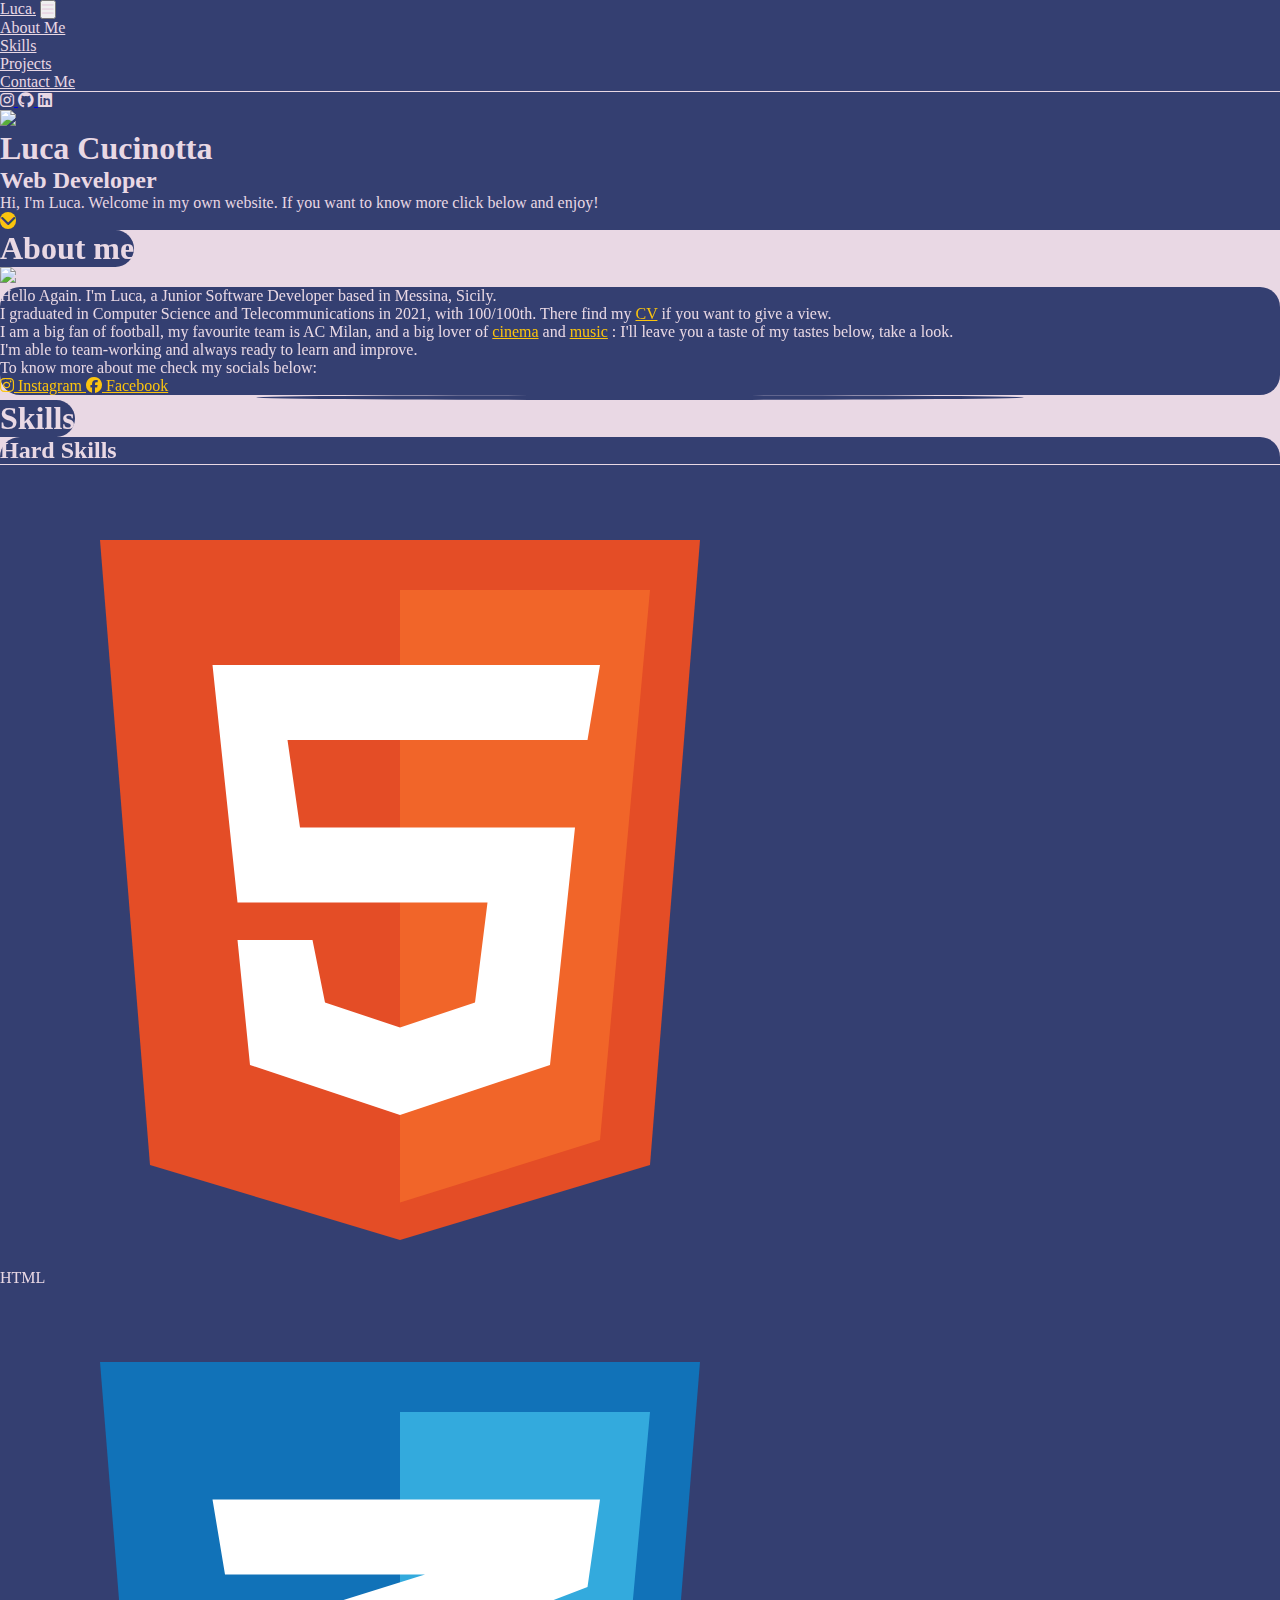
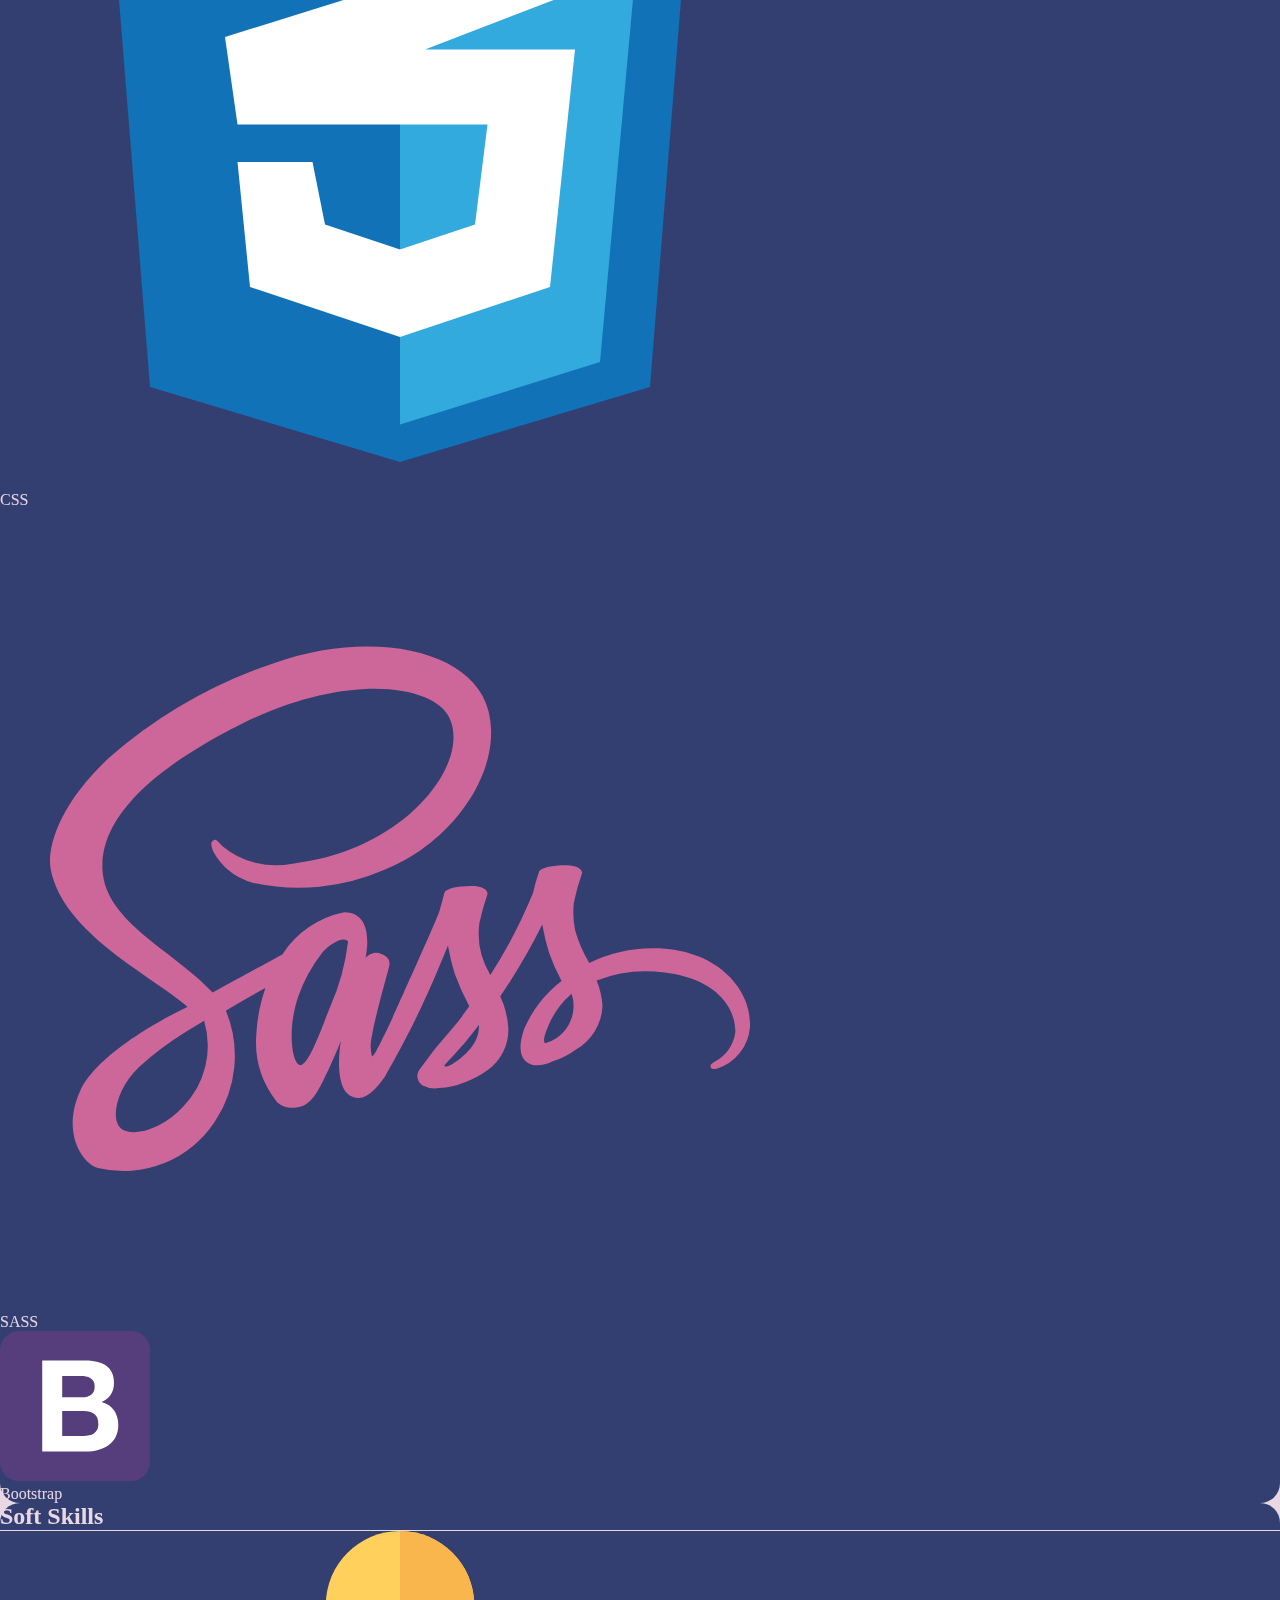
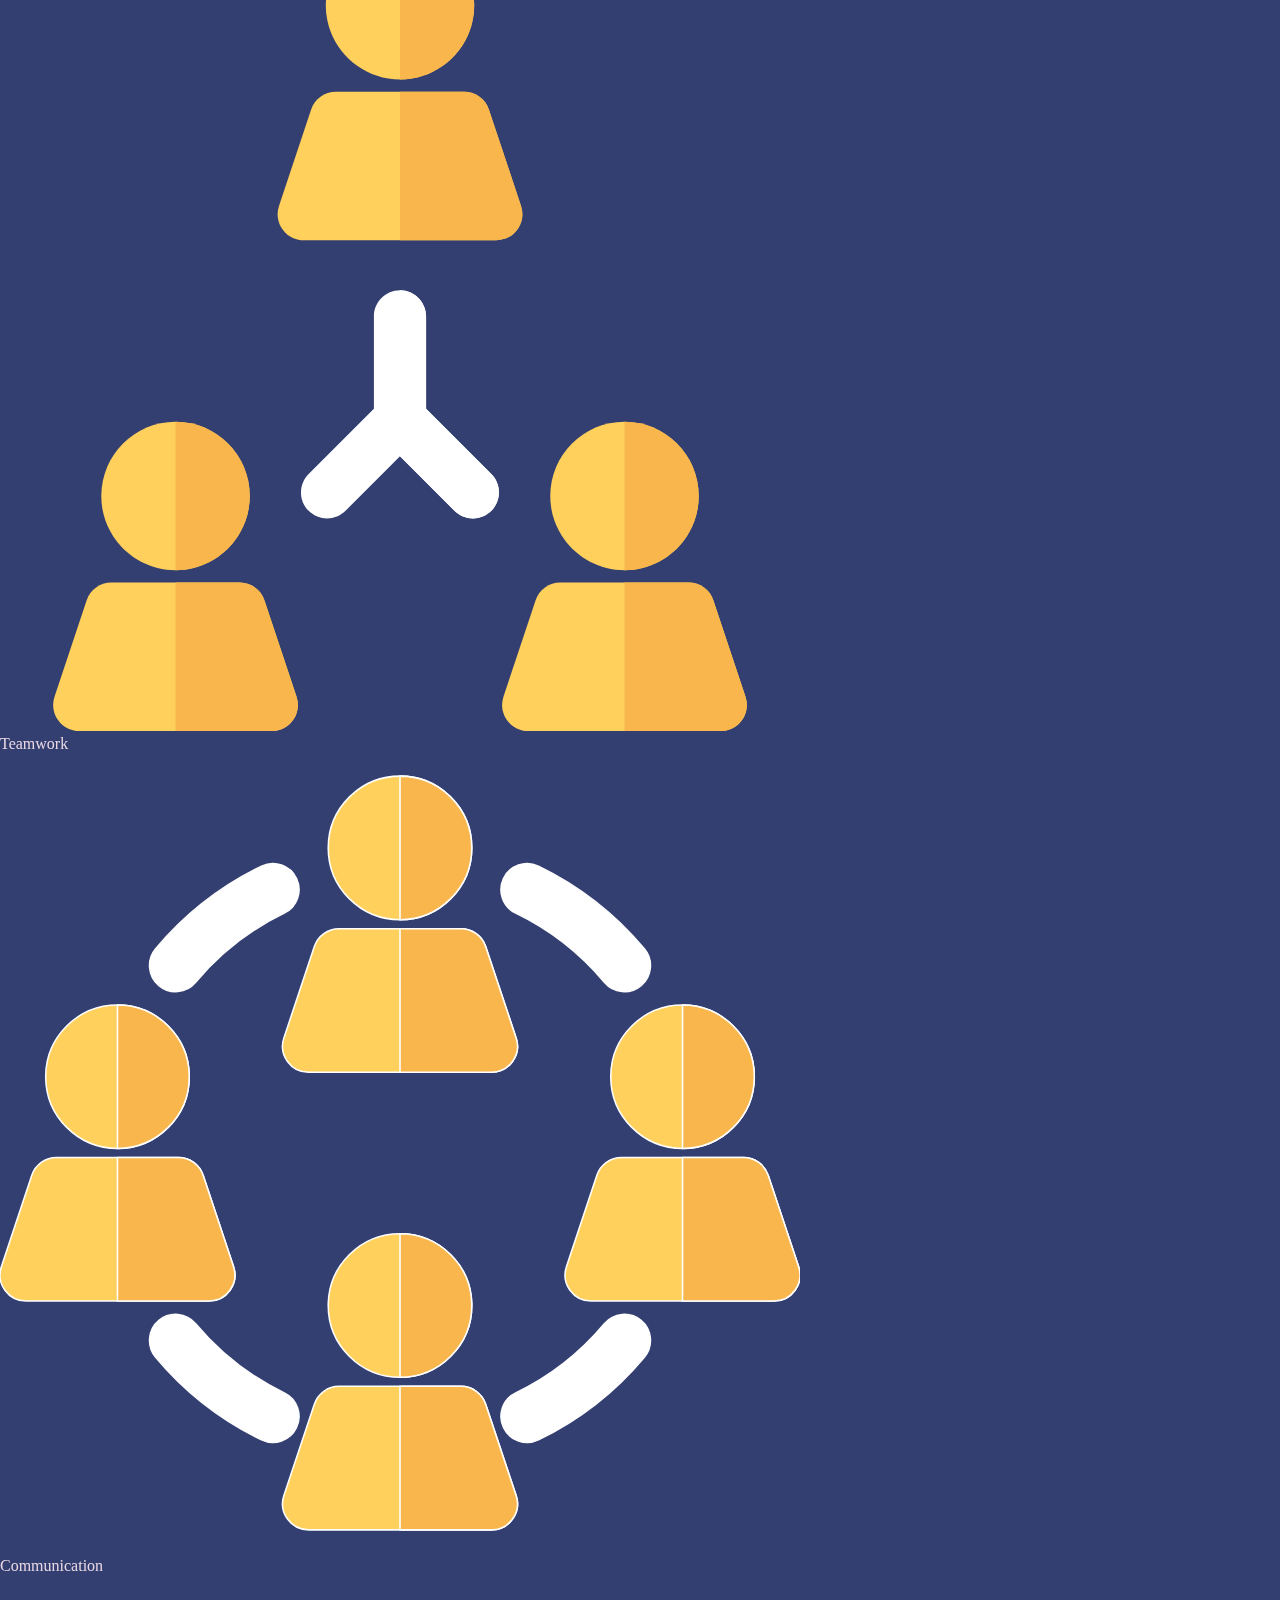
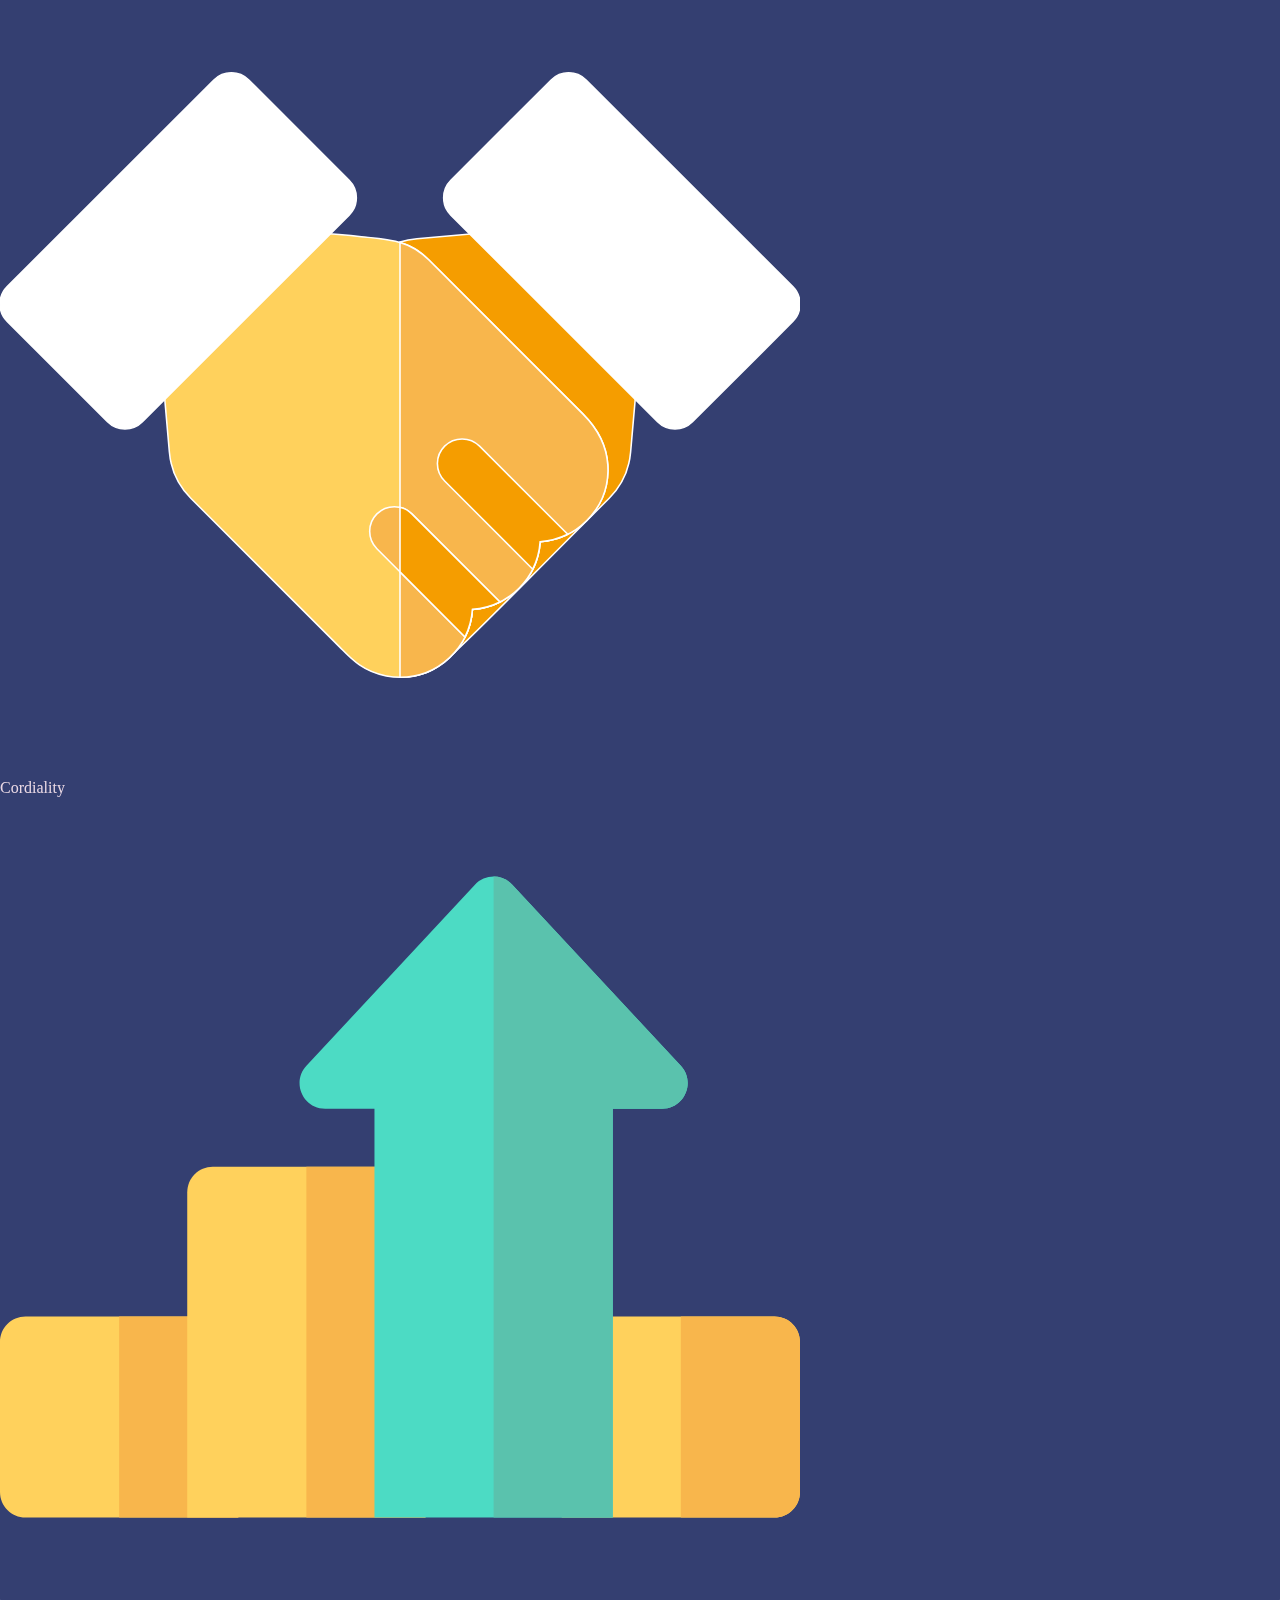
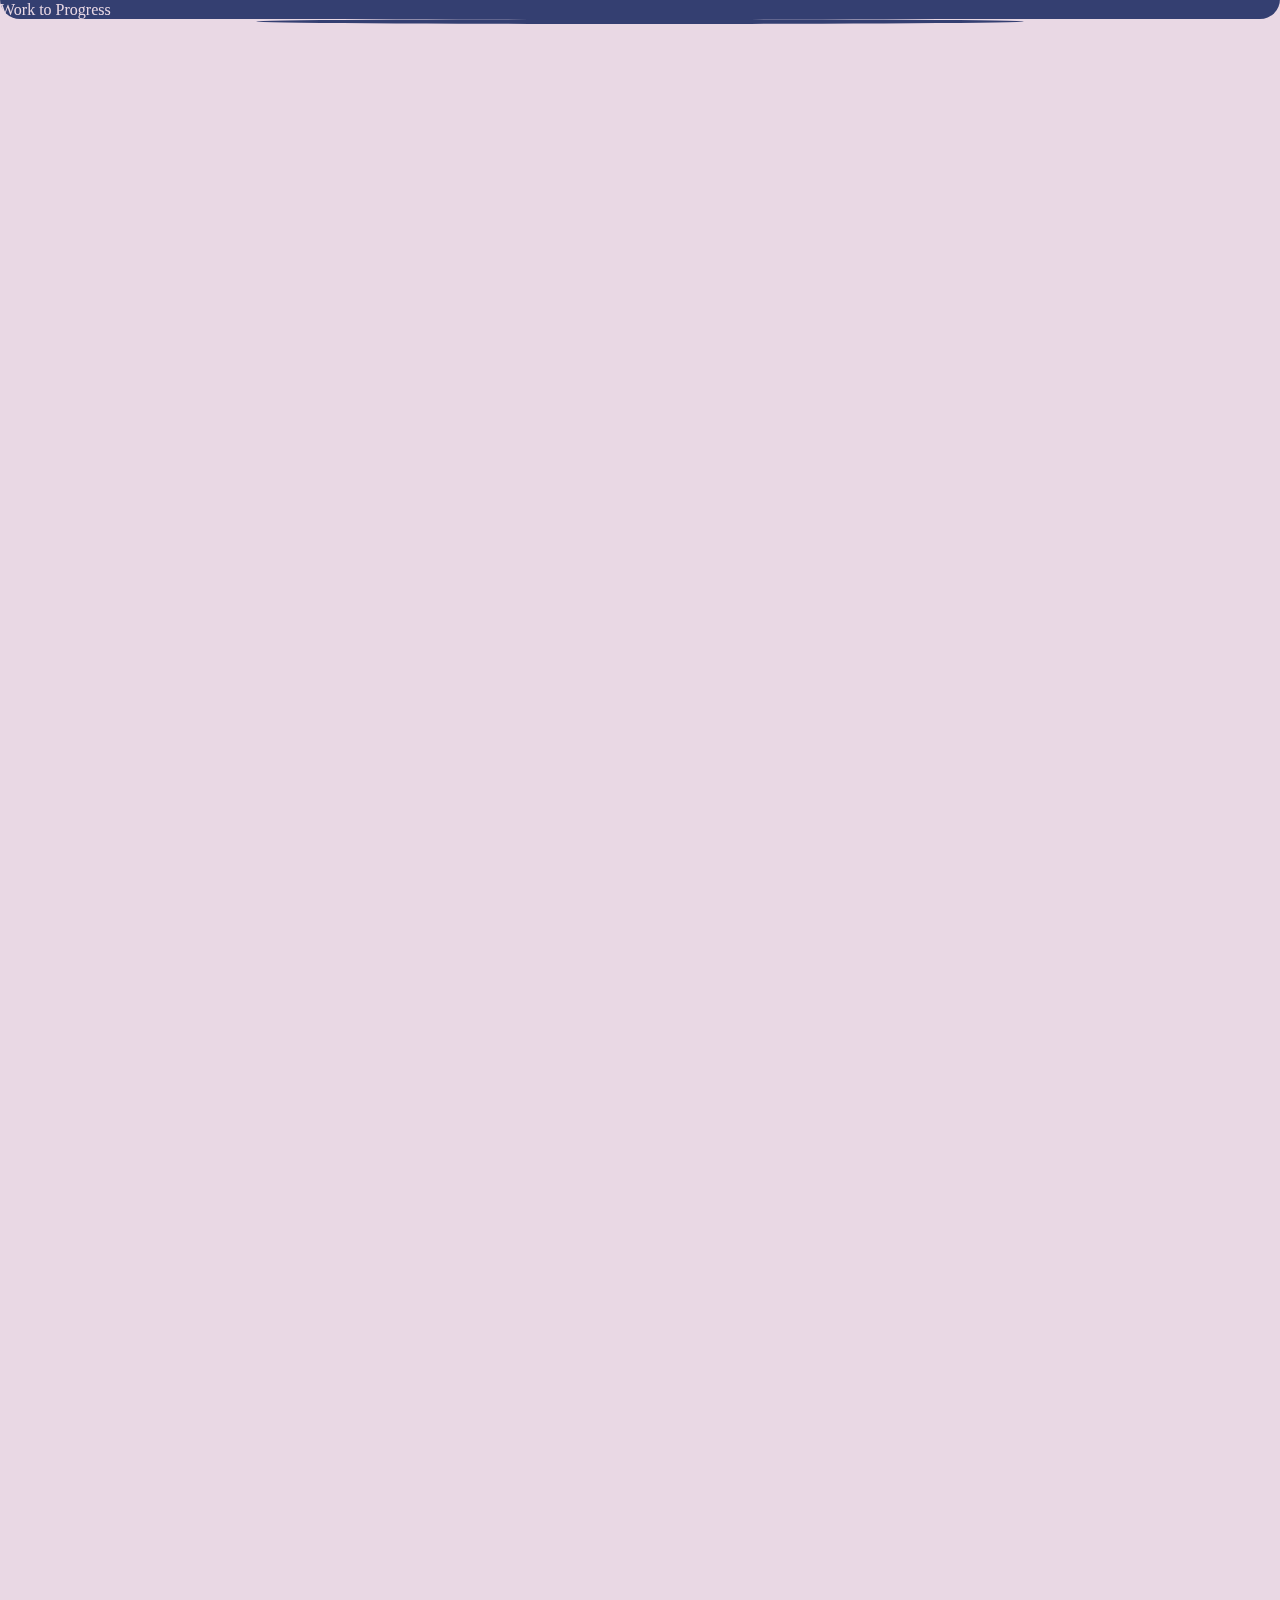
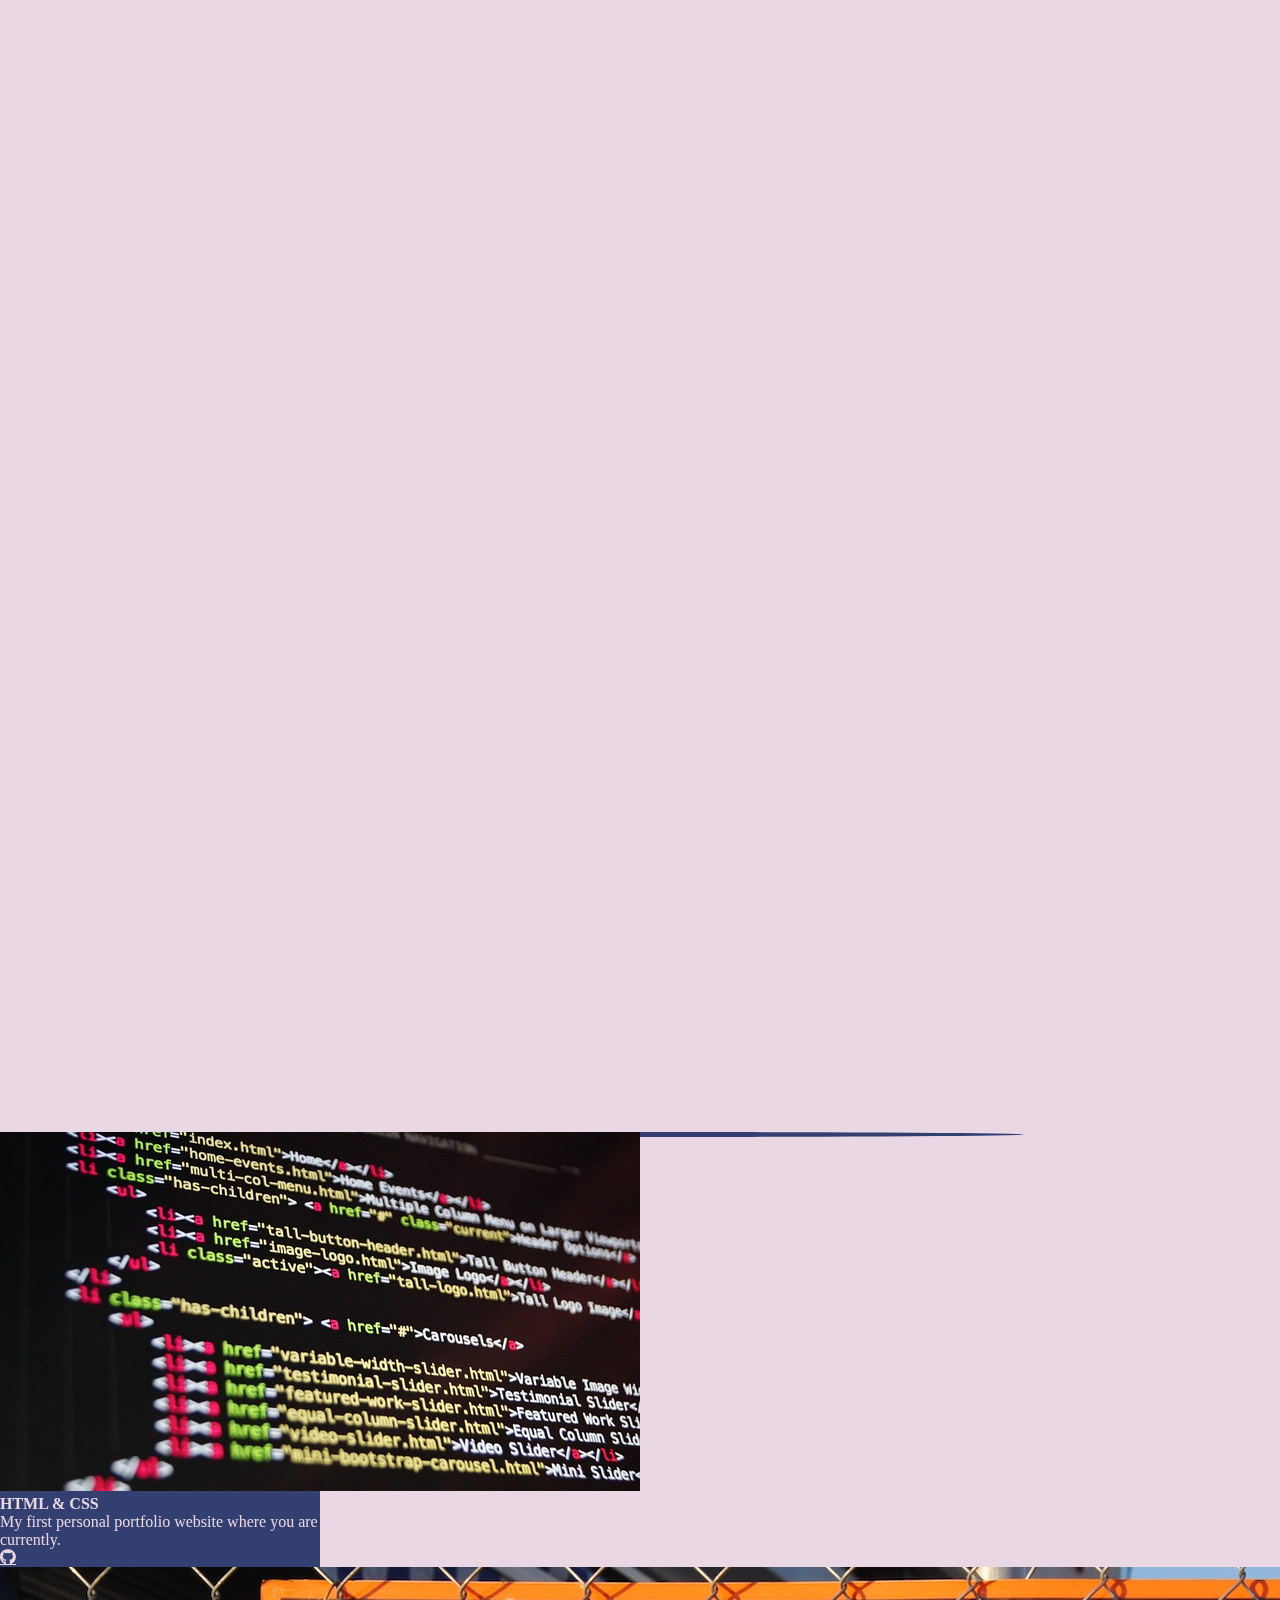
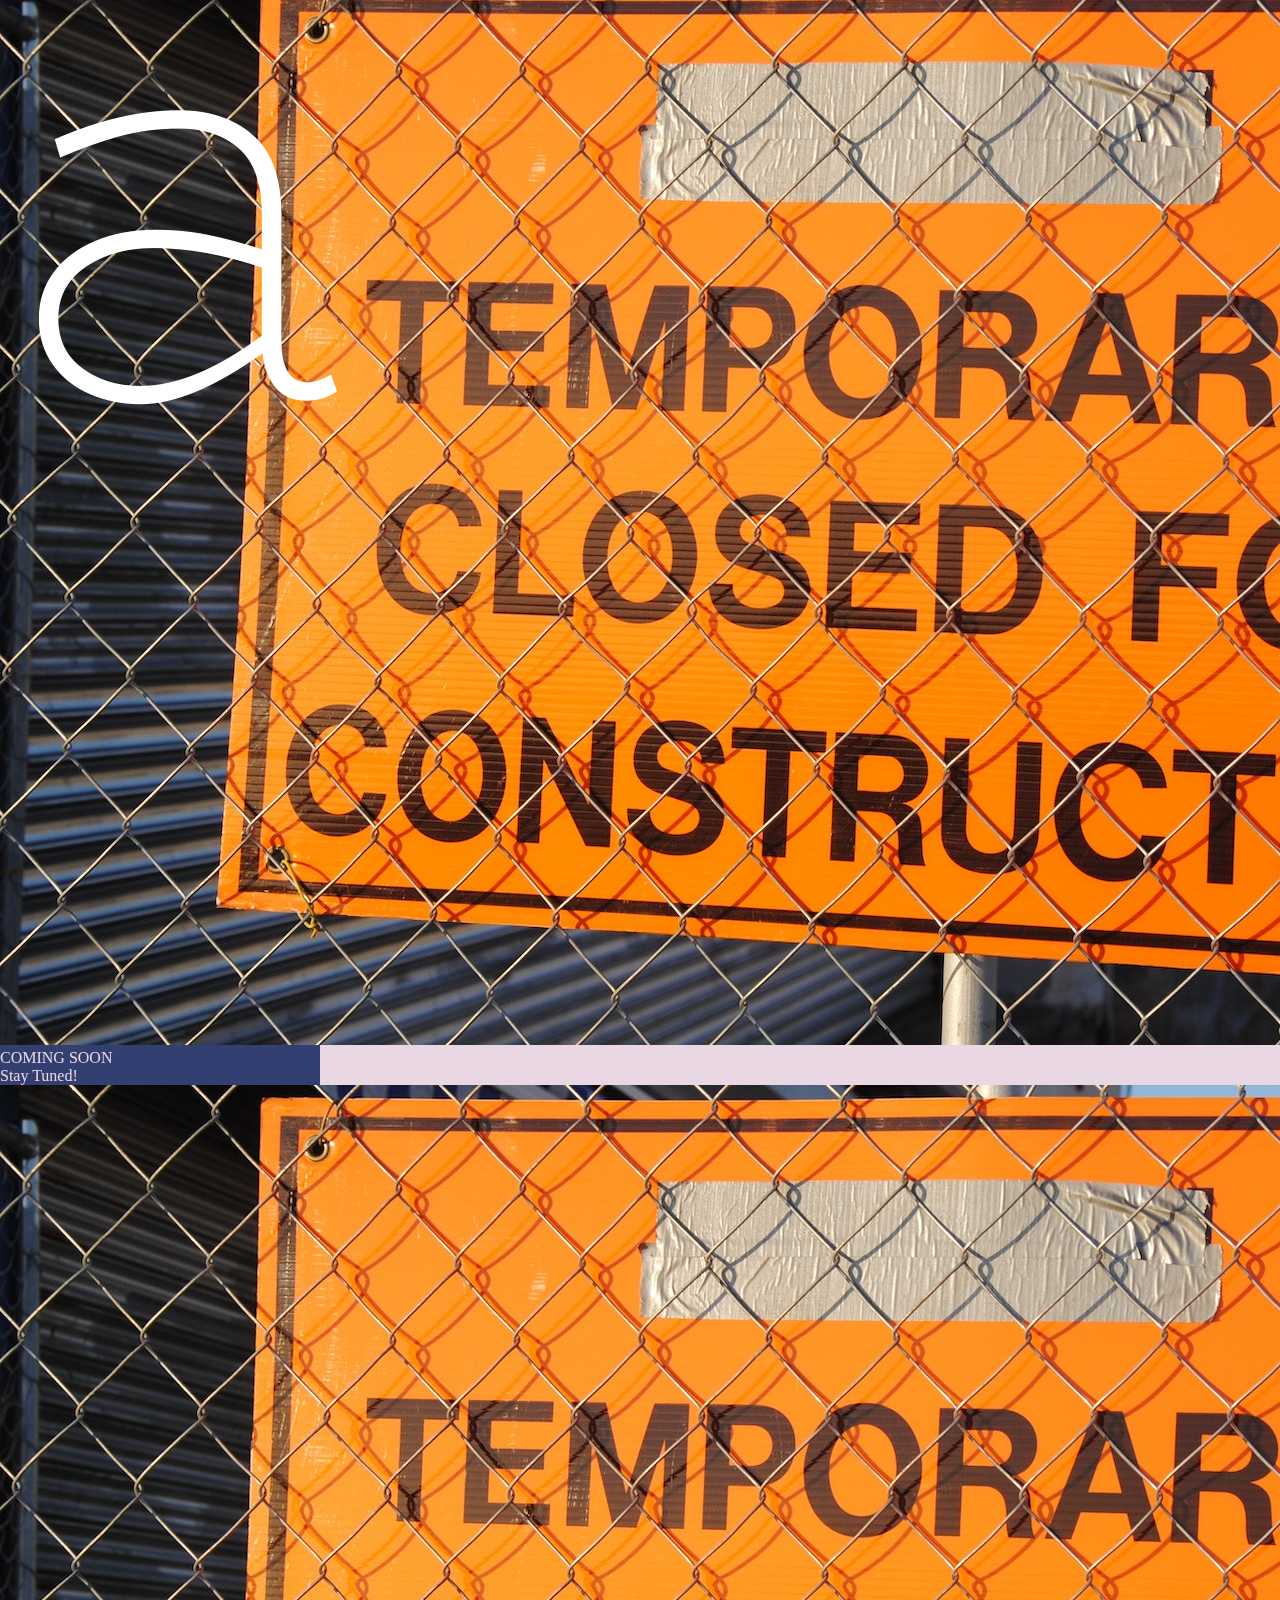
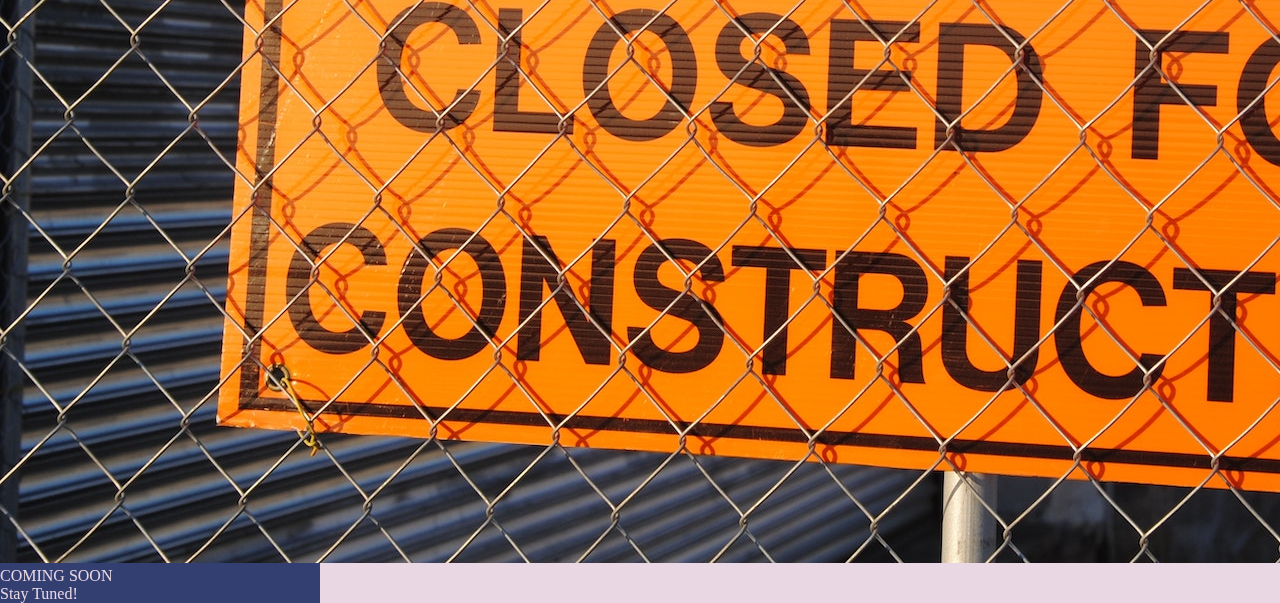
==== commit c5786e9e: "AOS - Animate On Scroll library" ====
--- a/index.html
+++ b/index.html
@@ -24,6 +24,9 @@
             emailjs.init('ID22yOfQ3gRQLHxG_');
         })();
        </script>
+
+        <!--AOS-->
+        <link rel="stylesheet" href="https://unpkg.com/aos@next/dist/aos.css" />
        
     </head>
     <body>
@@ -84,8 +87,8 @@
 
         <!--ABOUT-ME-->
         <section id="About-me" class="about-me py-5 text-center">
-            <h1 class="p-1">About me</h1>
-            <div class="container text-md-start">
+            <h1 class="p-1" data-aos="slide-right">About me</h1>
+            <div class="container text-md-start" data-aos="slide-up">
                 <div class="row align-items-center justify-content-center">
                     <div class="col-md px-md-5 d-flex justify-content-end">
                         <img class="img-fluid w-75 rounded d-none d-md-block" src="assets/img/about-me-photo.jpg">
@@ -116,8 +119,8 @@
 
         <!--SKILLS-->
         <section id="Skills" class="skills py-5 text-center">
-            <h1 class="p-1">Skills</h1>
-            <div class="container pt-lg-2">
+            <h1 class="p-1" data-aos="slide-right">Skills</h1>
+            <div class="container pt-lg-2" data-aos="slide-up">
                 <div class="row gy-3">
                     <div class="skills-group col-lg me-lg-3">
                         <h2>Hard Skills</h2>
@@ -178,8 +181,8 @@
 
         <!--PROJECTS-->
         <section id="Projects" class="projects text-center py-5"> 
-            <h1 class="p-1">Projects</h1>
-            <div class="container text-center mb-md-4">
+            <h1 class="p-1" data-aos="slide-right">Projects</h1>
+            <div class="container text-center mb-md-4" data-aos="slide-up">
                 <div class="row py-3 gy-3">
                     <div class="col-lg-4 d-flex justify-content-center">
                         <div class="card">
@@ -218,8 +221,8 @@
         
         <!--CONTACT-ME-->
         <section id="Contact-me" class="contact-me py-5">
-            <h1 class="p-1">Contact Me</h1>
-            <div class="container d-flex justify-content-center">
+            <h1 class="p-1" data-aos="slide-right">Contact Me</h1>
+            <div class="container d-flex justify-content-center" data-aos="slide-right">
                 <div class="row form g-0">
                     <div class="left col-sm-12 col-md-4 d-flex align-items-center">
                         <div class="d-flex justify-content-center">
@@ -260,5 +263,14 @@
         </footer>
         <!--FOOTER-->
 
+        <!--AOS-->
+        <script src="https://unpkg.com/aos@next/dist/aos.js"></script>
+        <script>
+          AOS.init({
+              duration:700
+          });
+        </script>
+        <!--AOS-->
+
     </body>
 </html>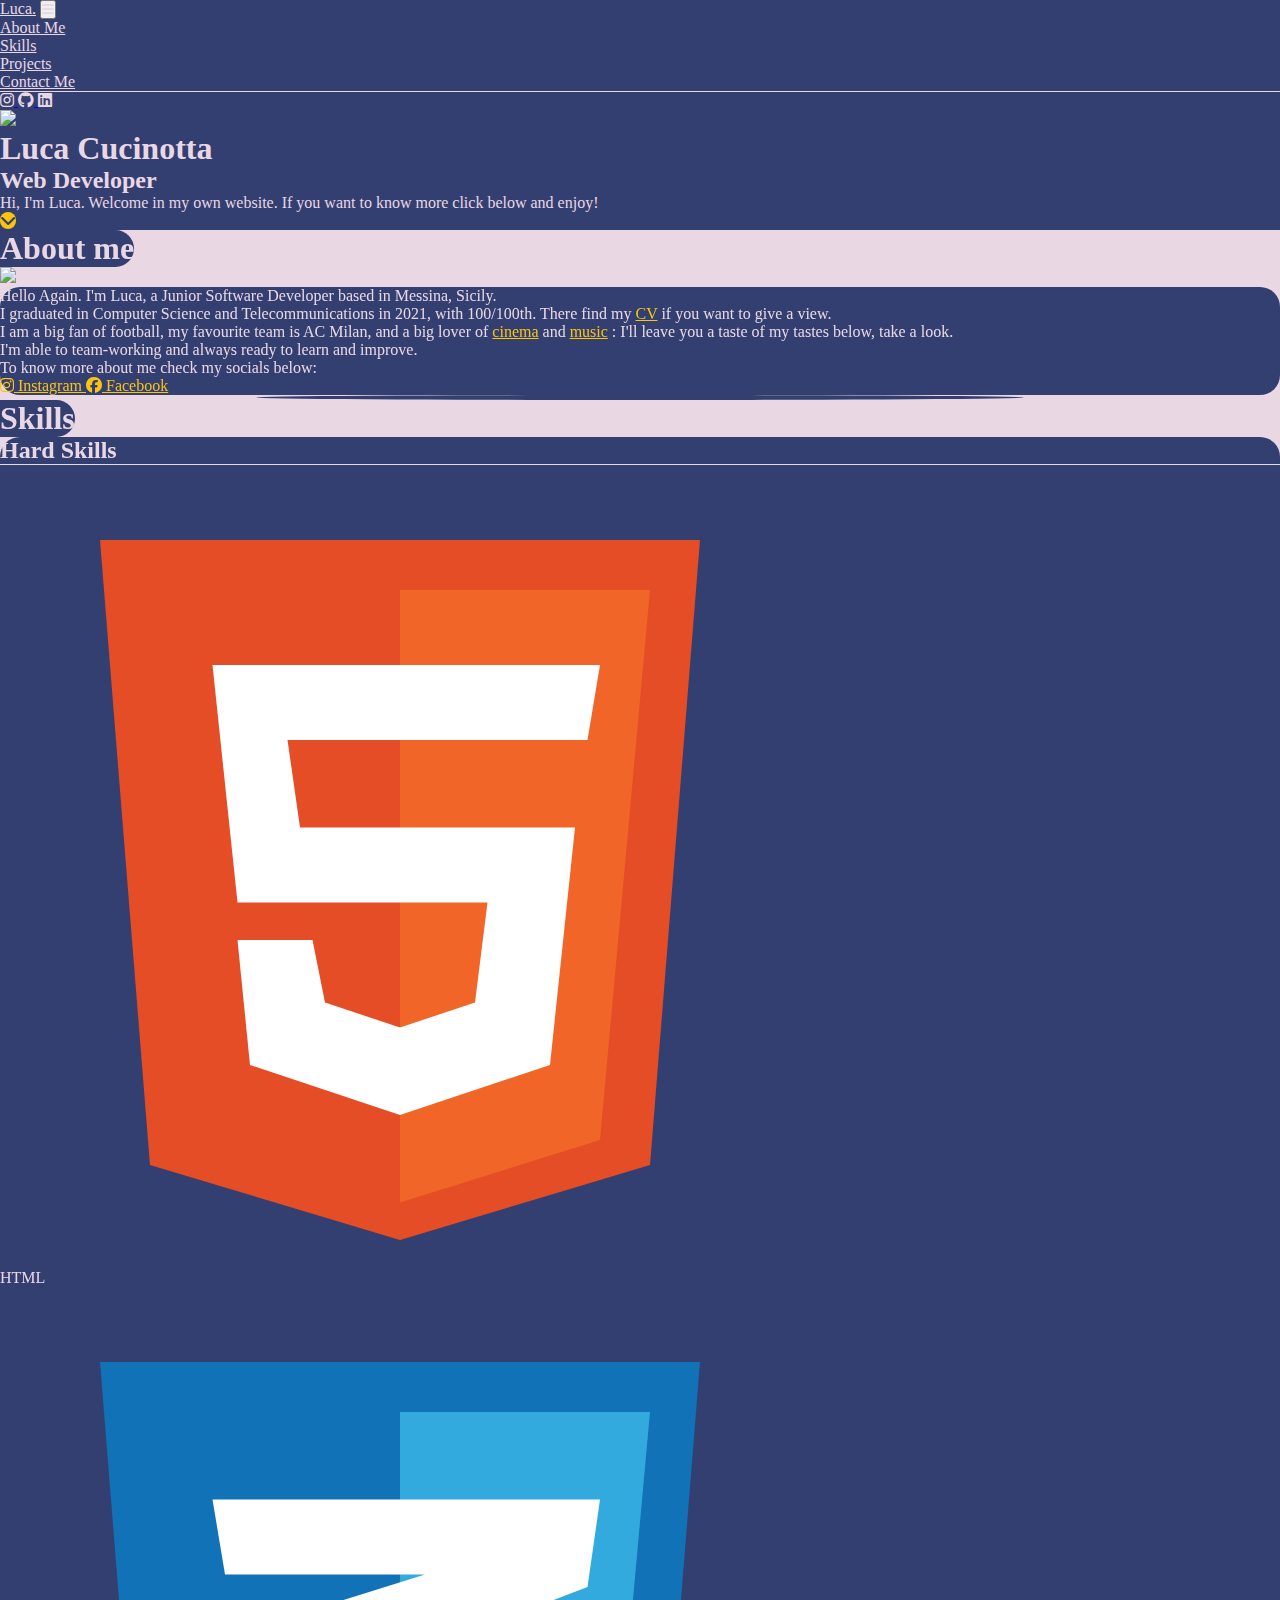
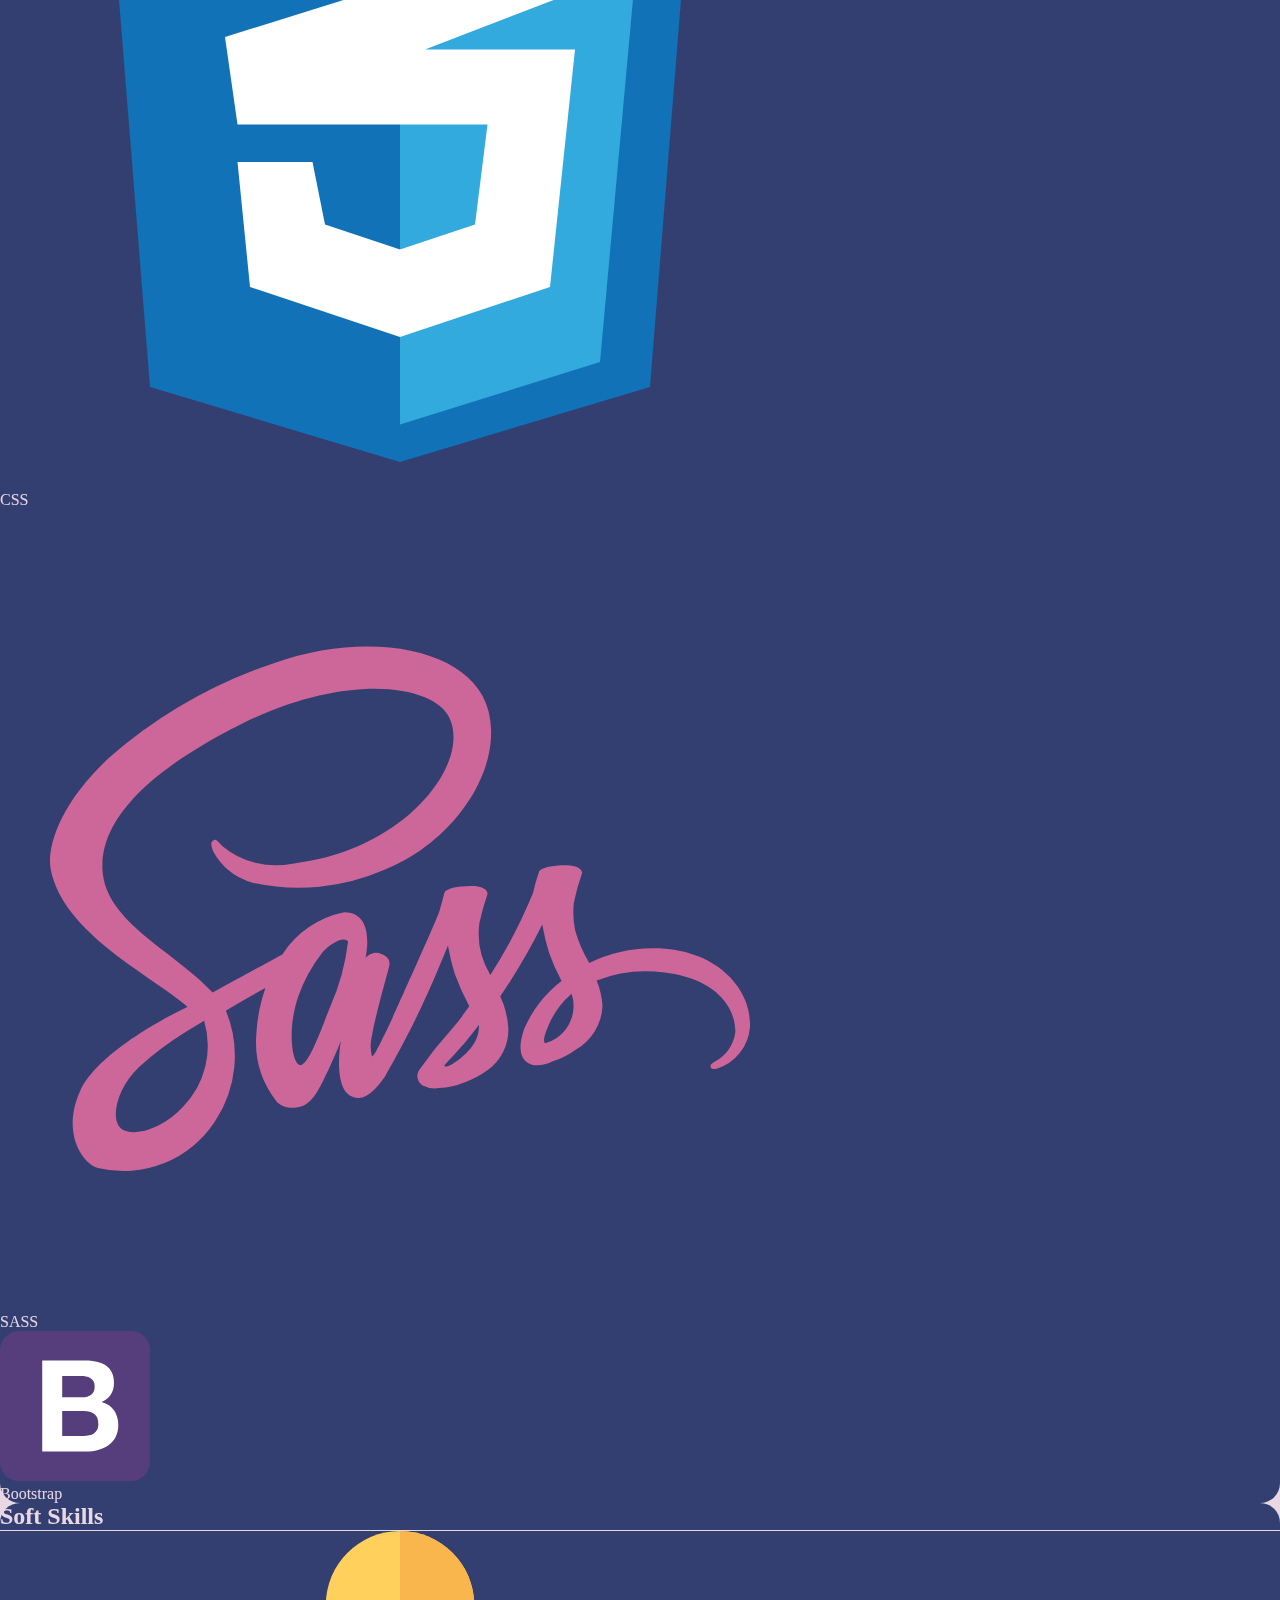
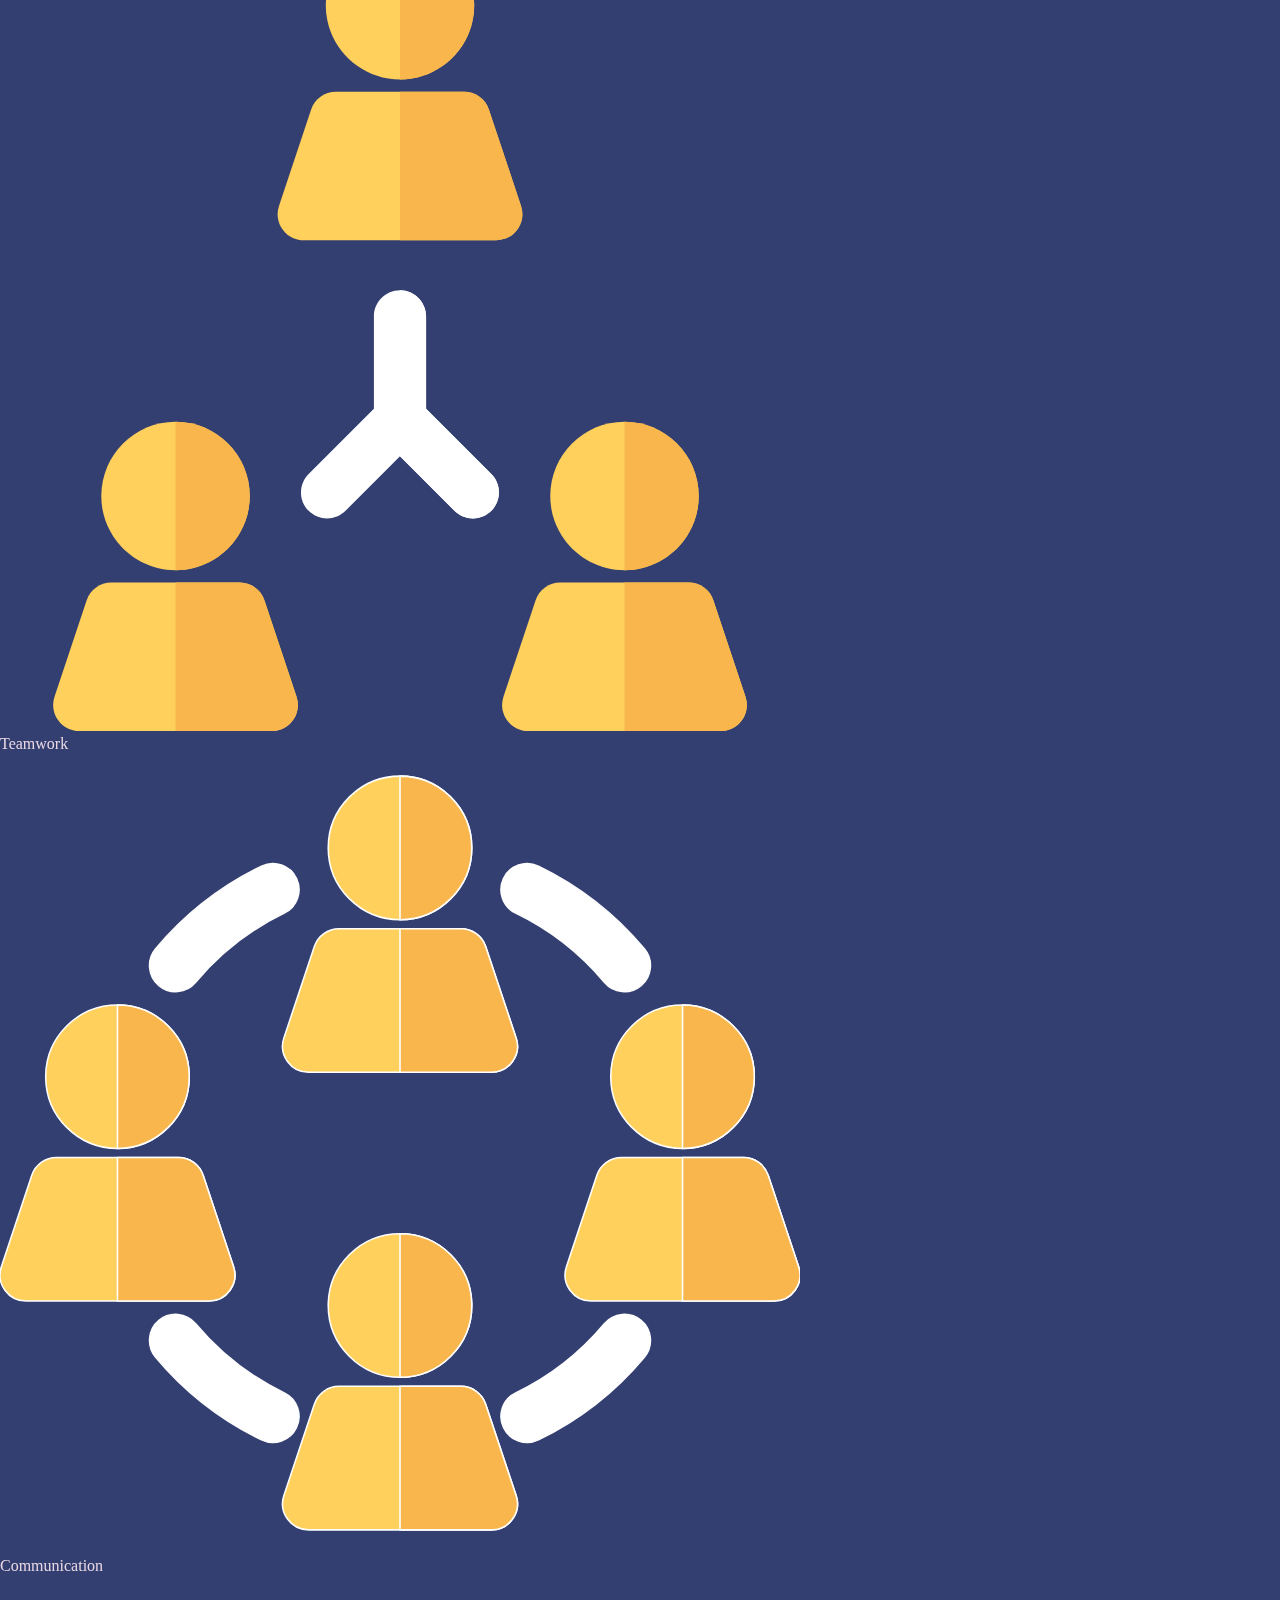
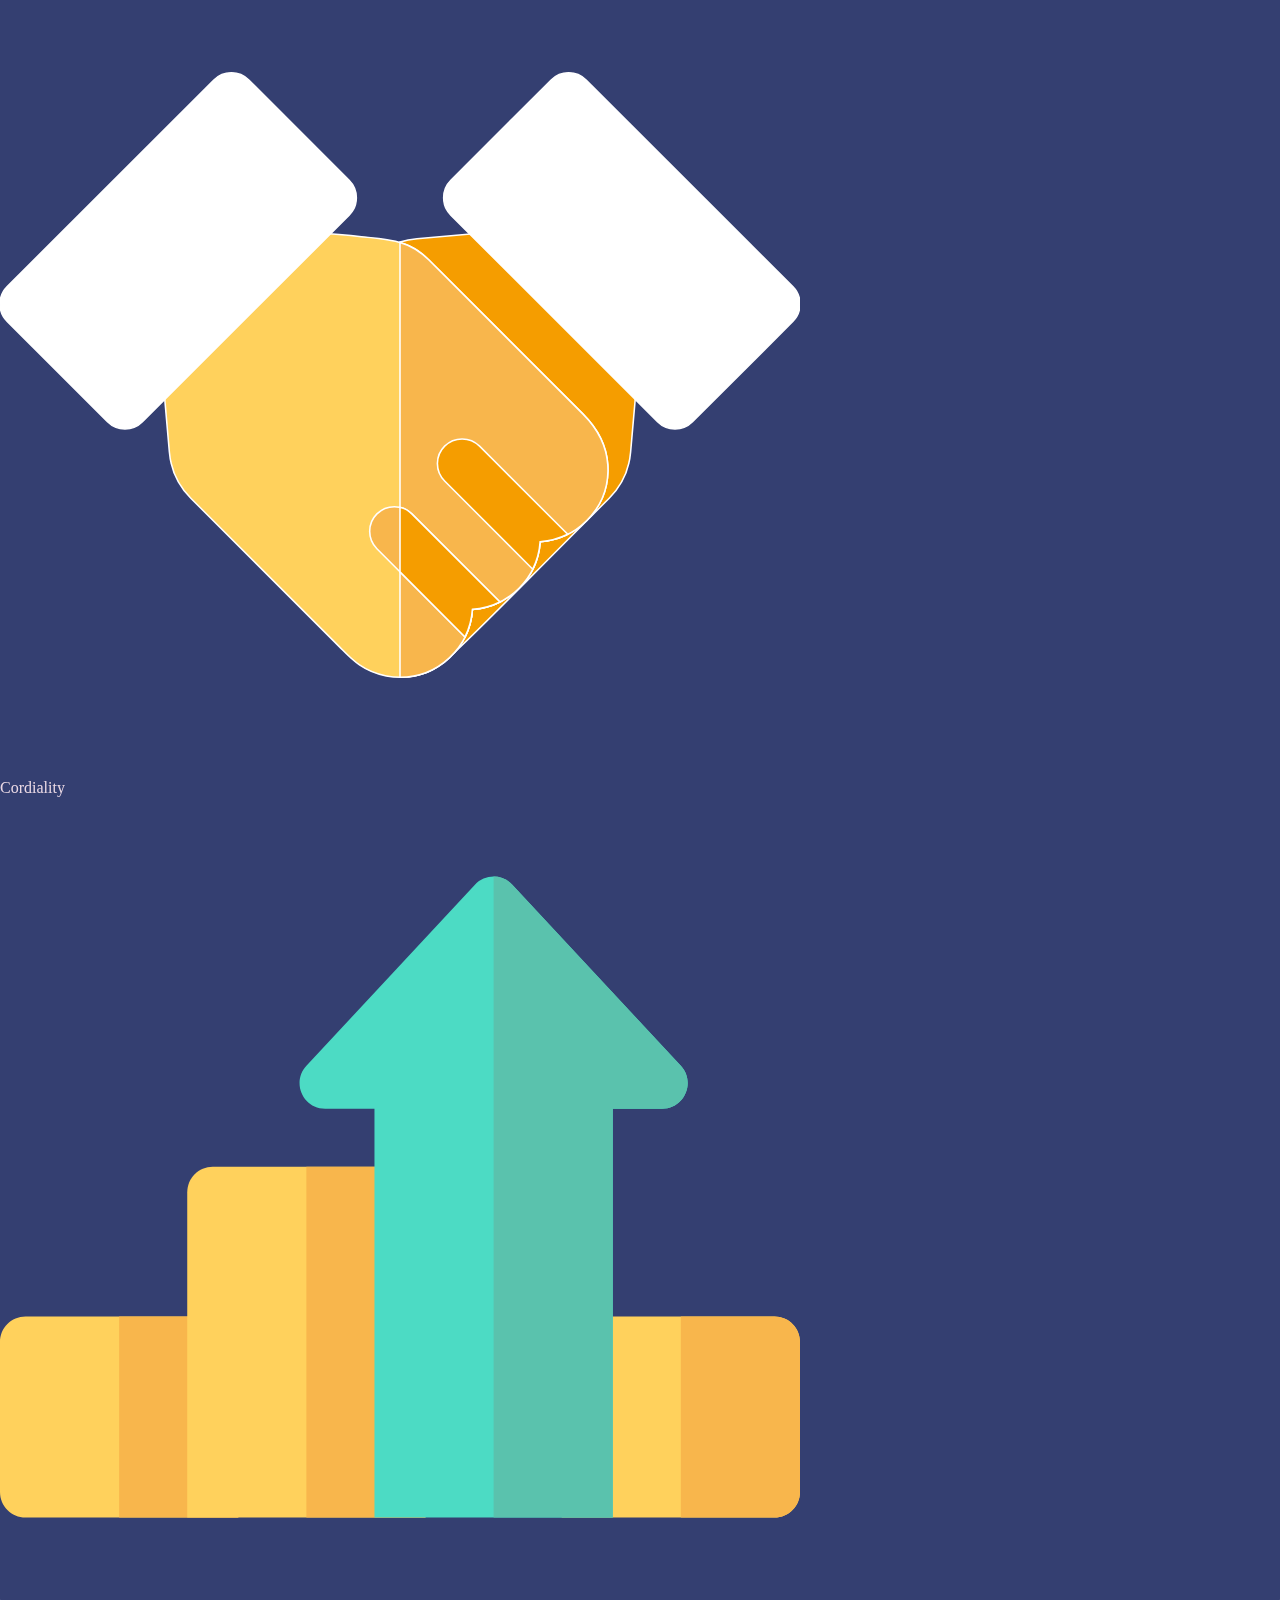
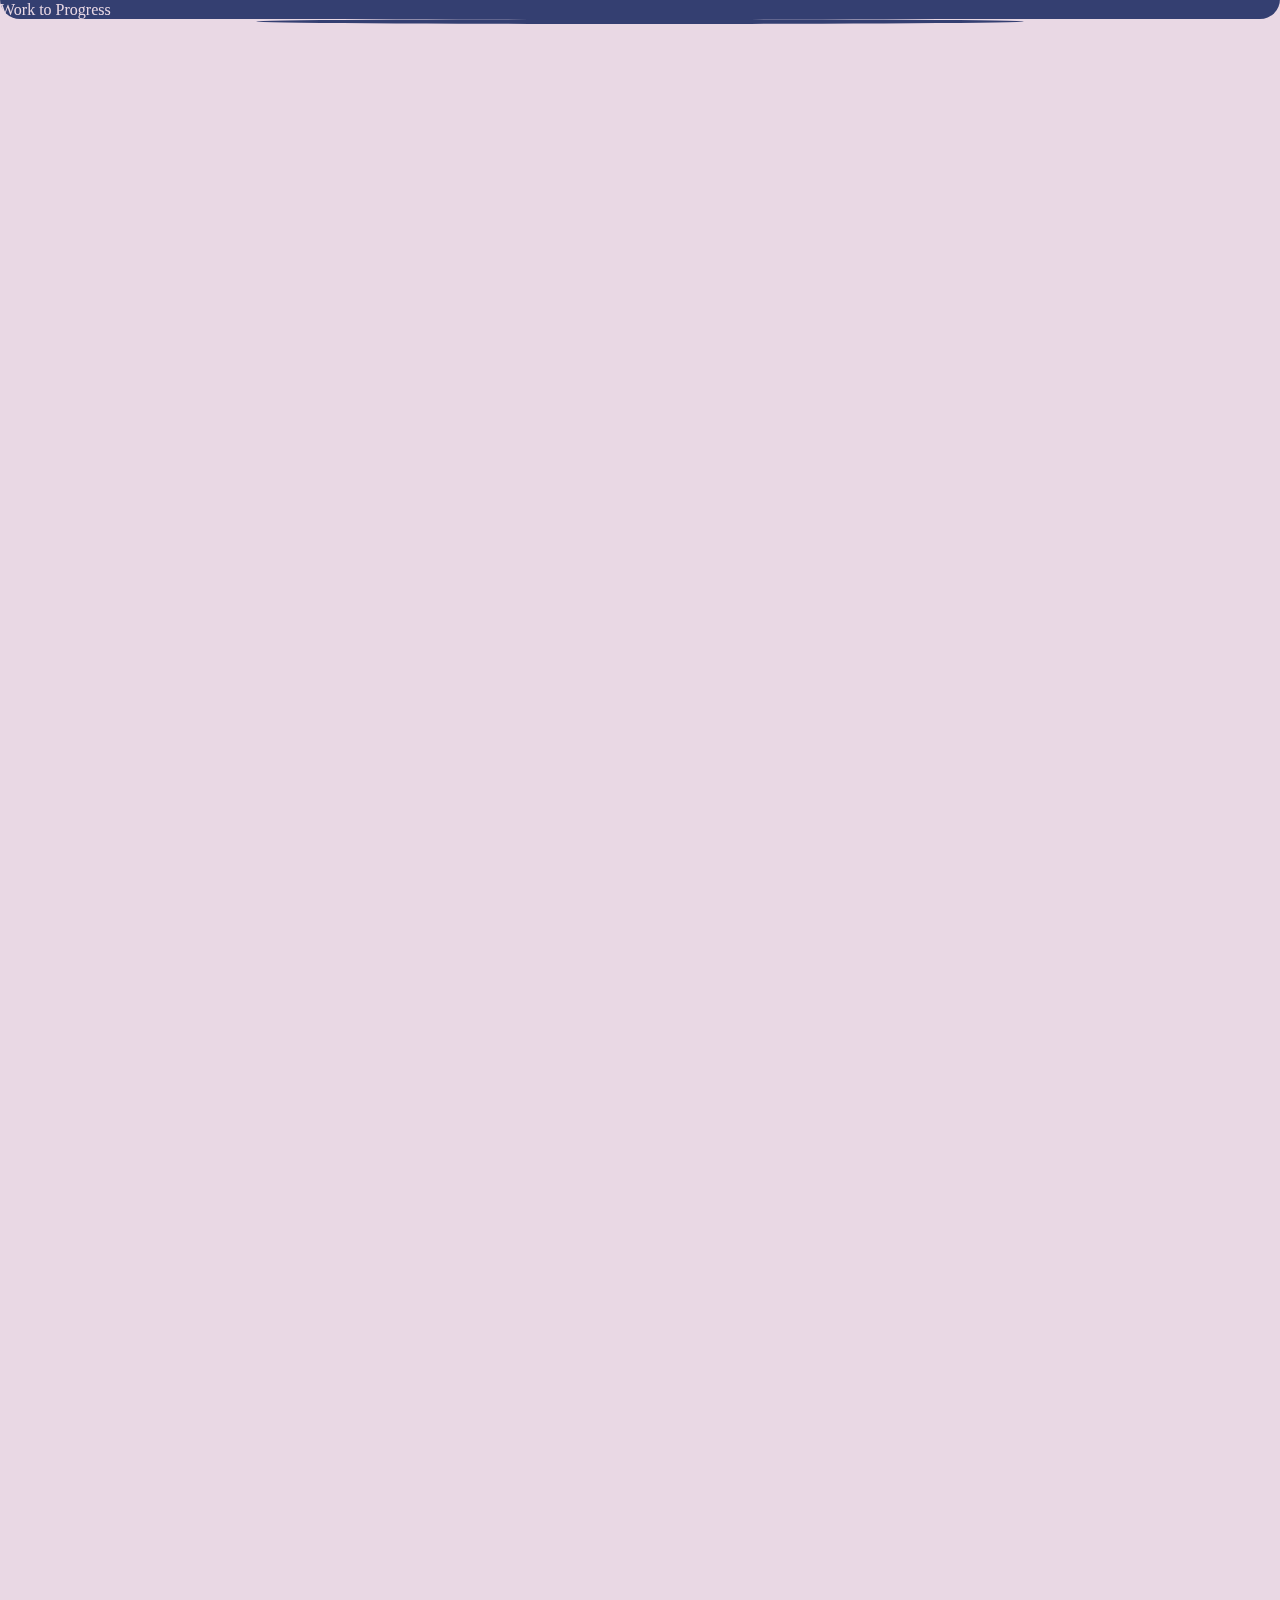
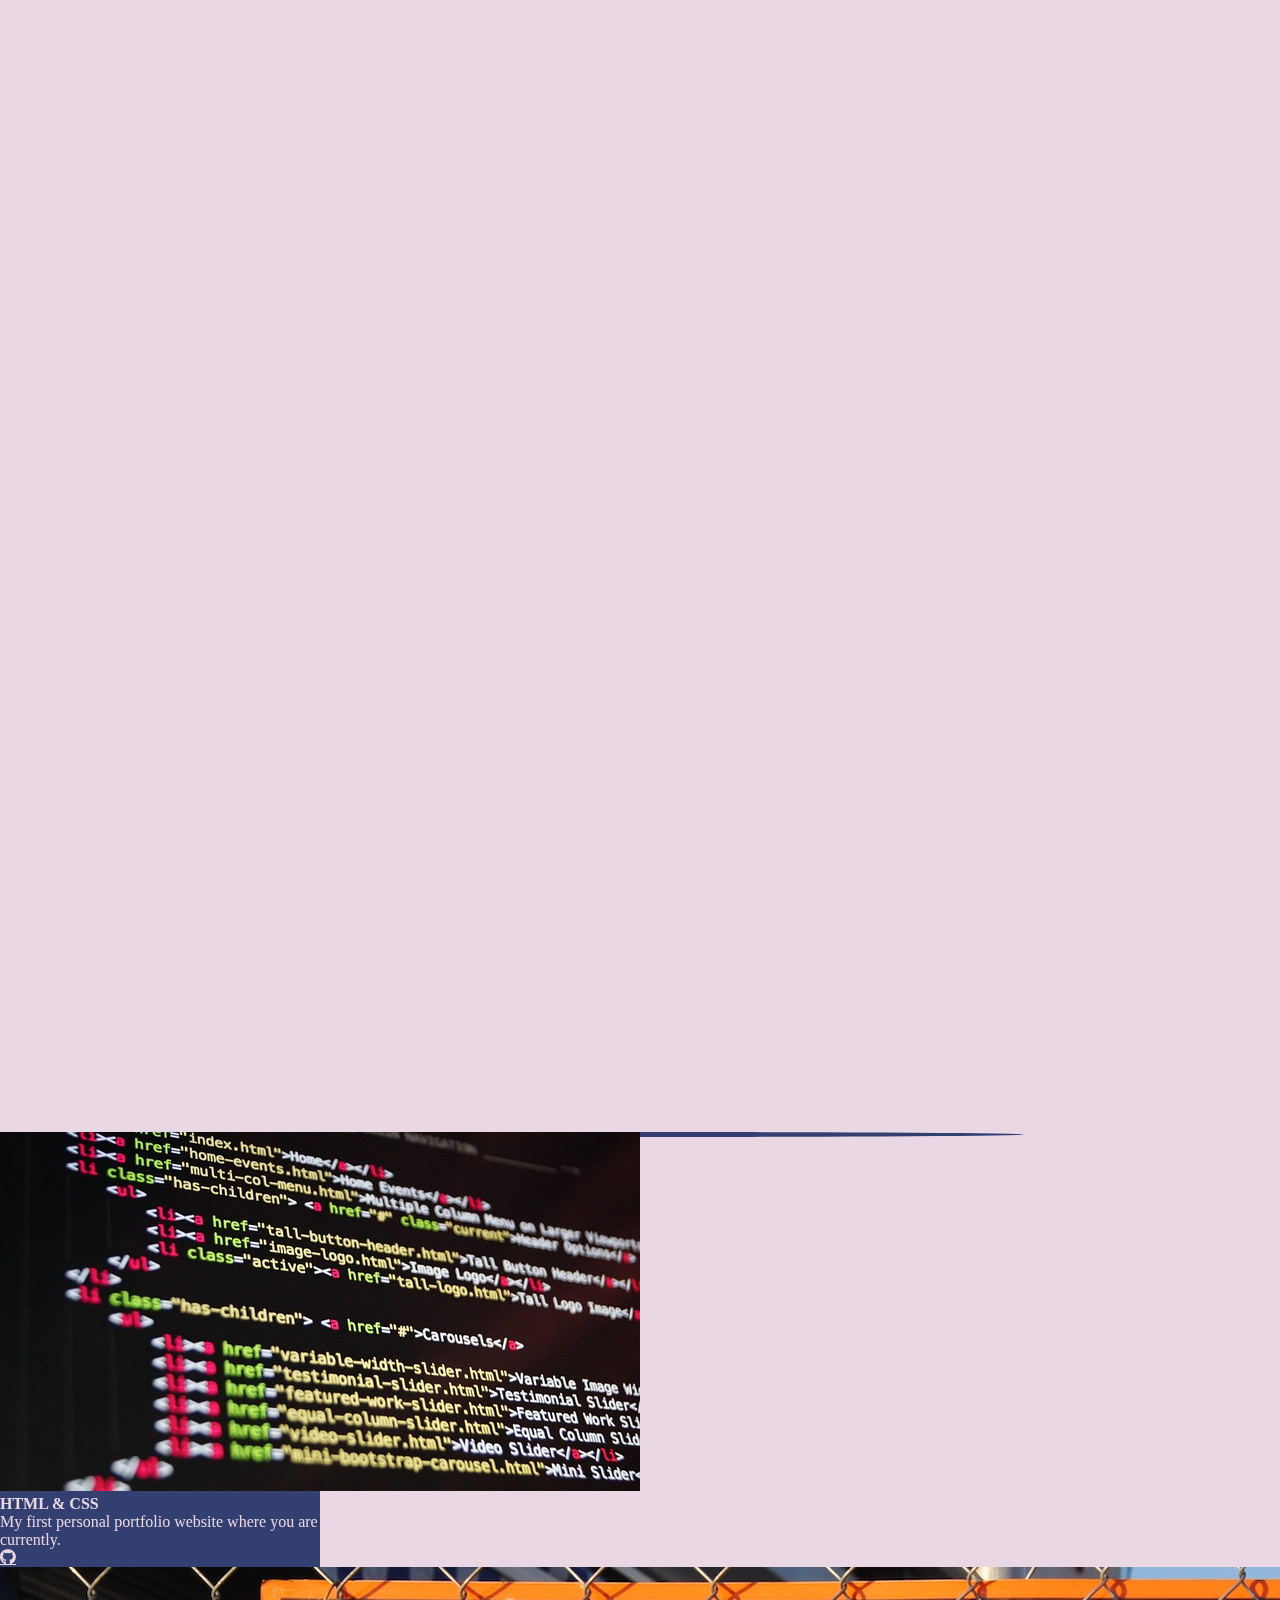
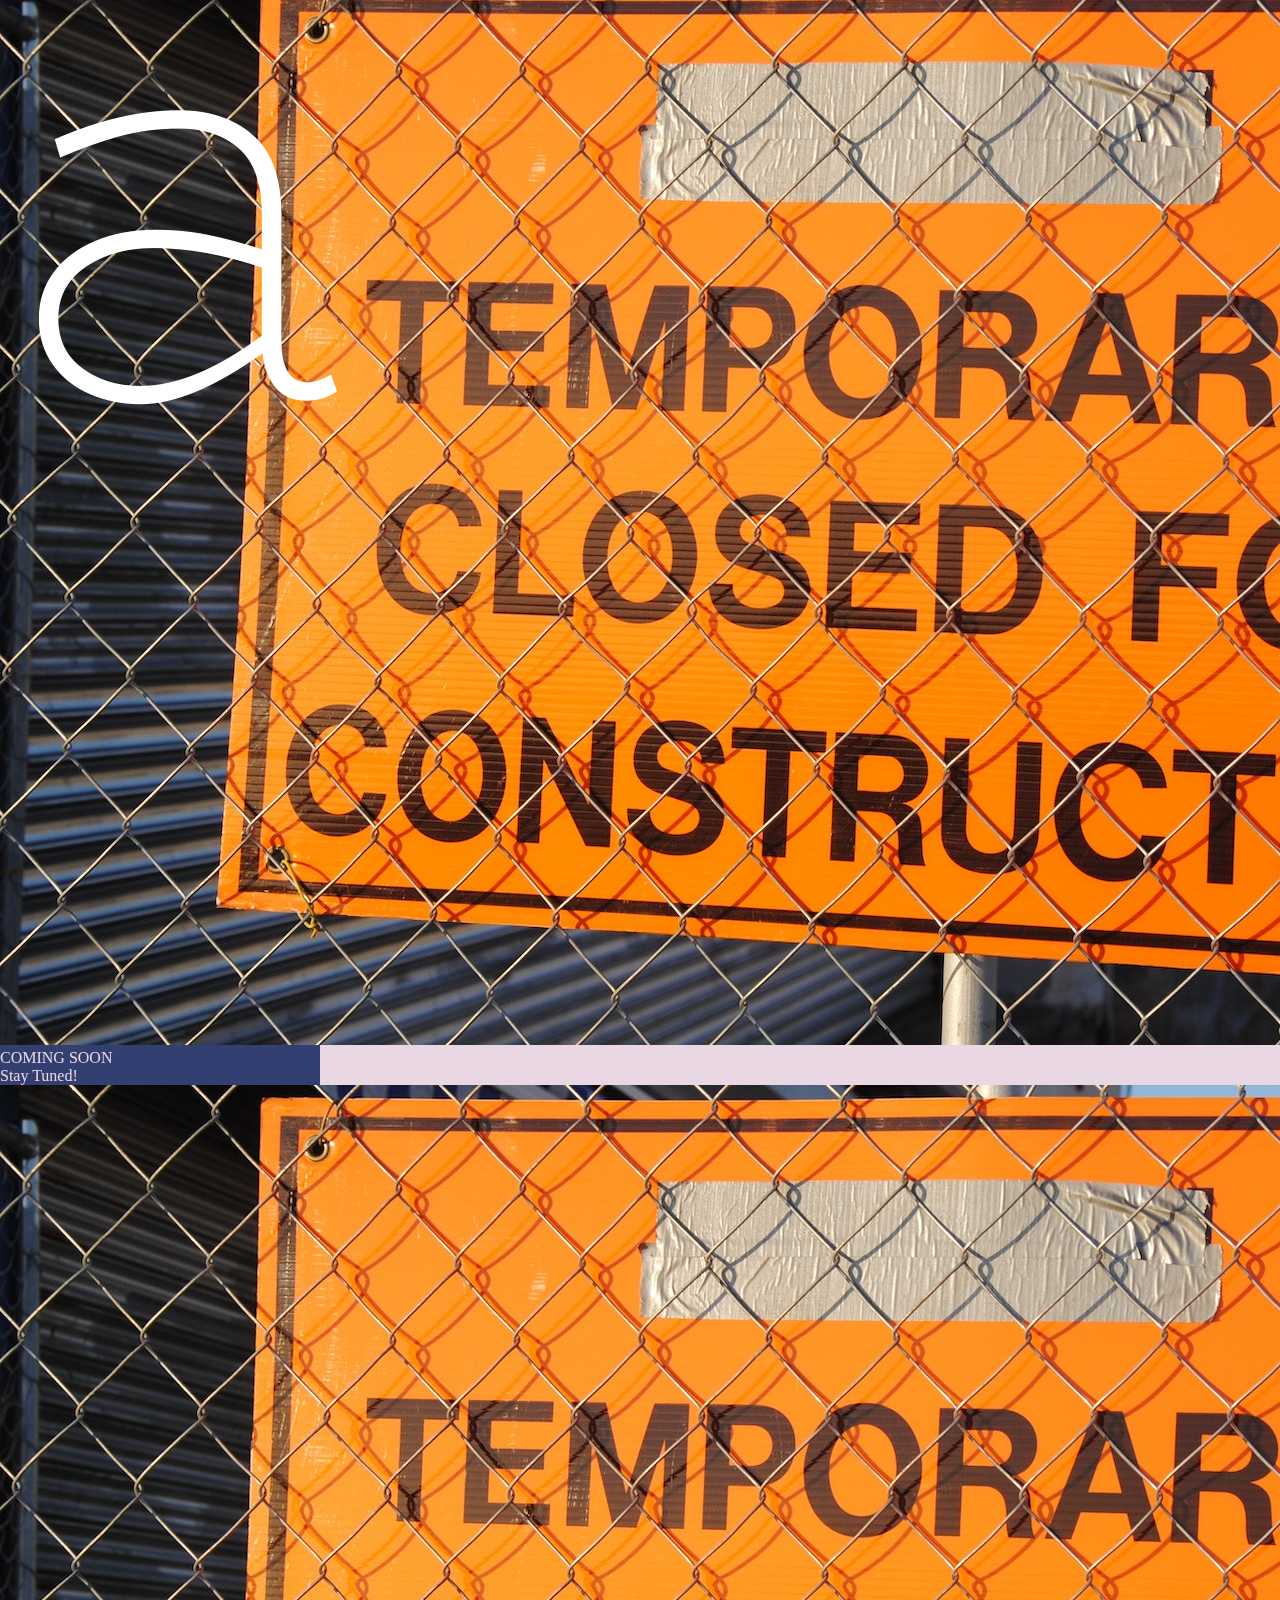
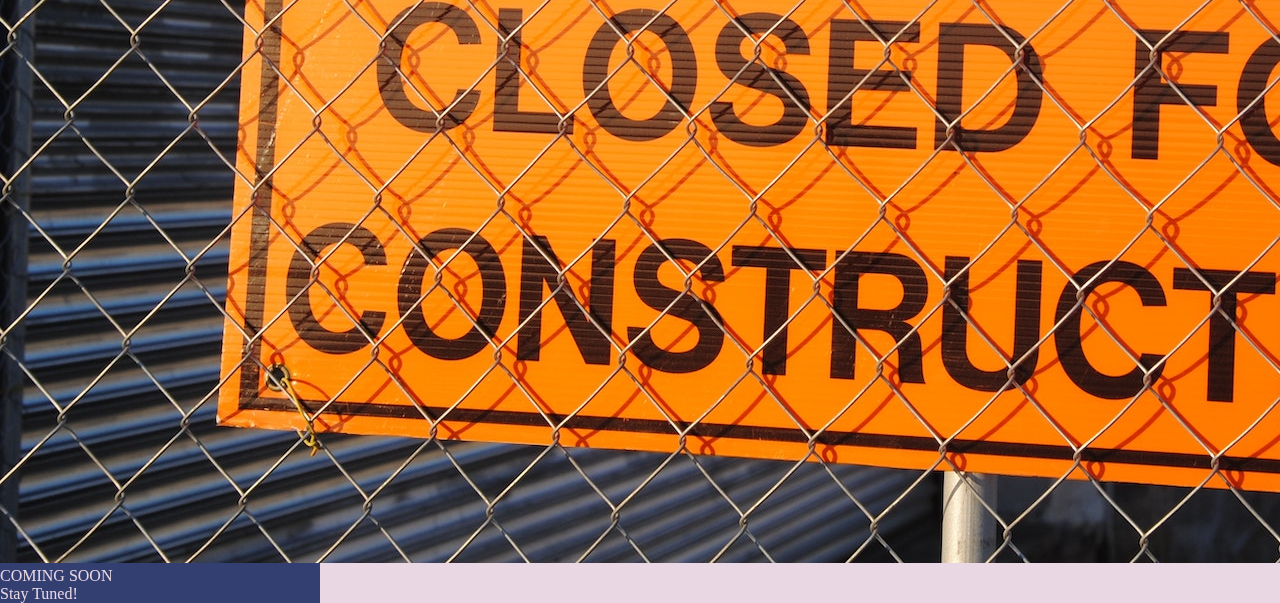
==== commit cc780755: "Curriculum Vitae" ====
--- a/index.html
+++ b/index.html
@@ -95,7 +95,7 @@
                     </div>
                     <div class="presentation col-md py-3">
                         <p class="lead">Hello Again. I'm Luca, a Junior Software Developer based in Messina, Sicily.</p>
-                        <p class="lead"> I graduated in Computer Science and Telecommunications in 2021, with 100/100th. There find my <a href="" class="text-decoration-none">CV</a> if you want to give a view.</p>
+                        <p class="lead"> I graduated in Computer Science and Telecommunications in 2021, with 100/100th. There find my <a href="/cv/index.html" class="text-decoration-none">CV</a> if you want to give a view.</p>
                         <p class="lead">I am a big fan of football, my favourite team is AC Milan, and a big lover of <a href="https://tvtime.com/r/2OuAq" class="text-decoration-none" target="_blank">cinema</a> and <a href="https://open.spotify.com/user/d6vk8c8lz1lxnlseic7rd3bj8" class="text-decoration-none" target="_blank">music</a> : I'll leave you a taste of my tastes below, take a look.</p>
                         <p class="lead">I'm able to team-working and always ready to learn and improve.</p>
                         <p class="lead">To know more about me check my socials below:</p>
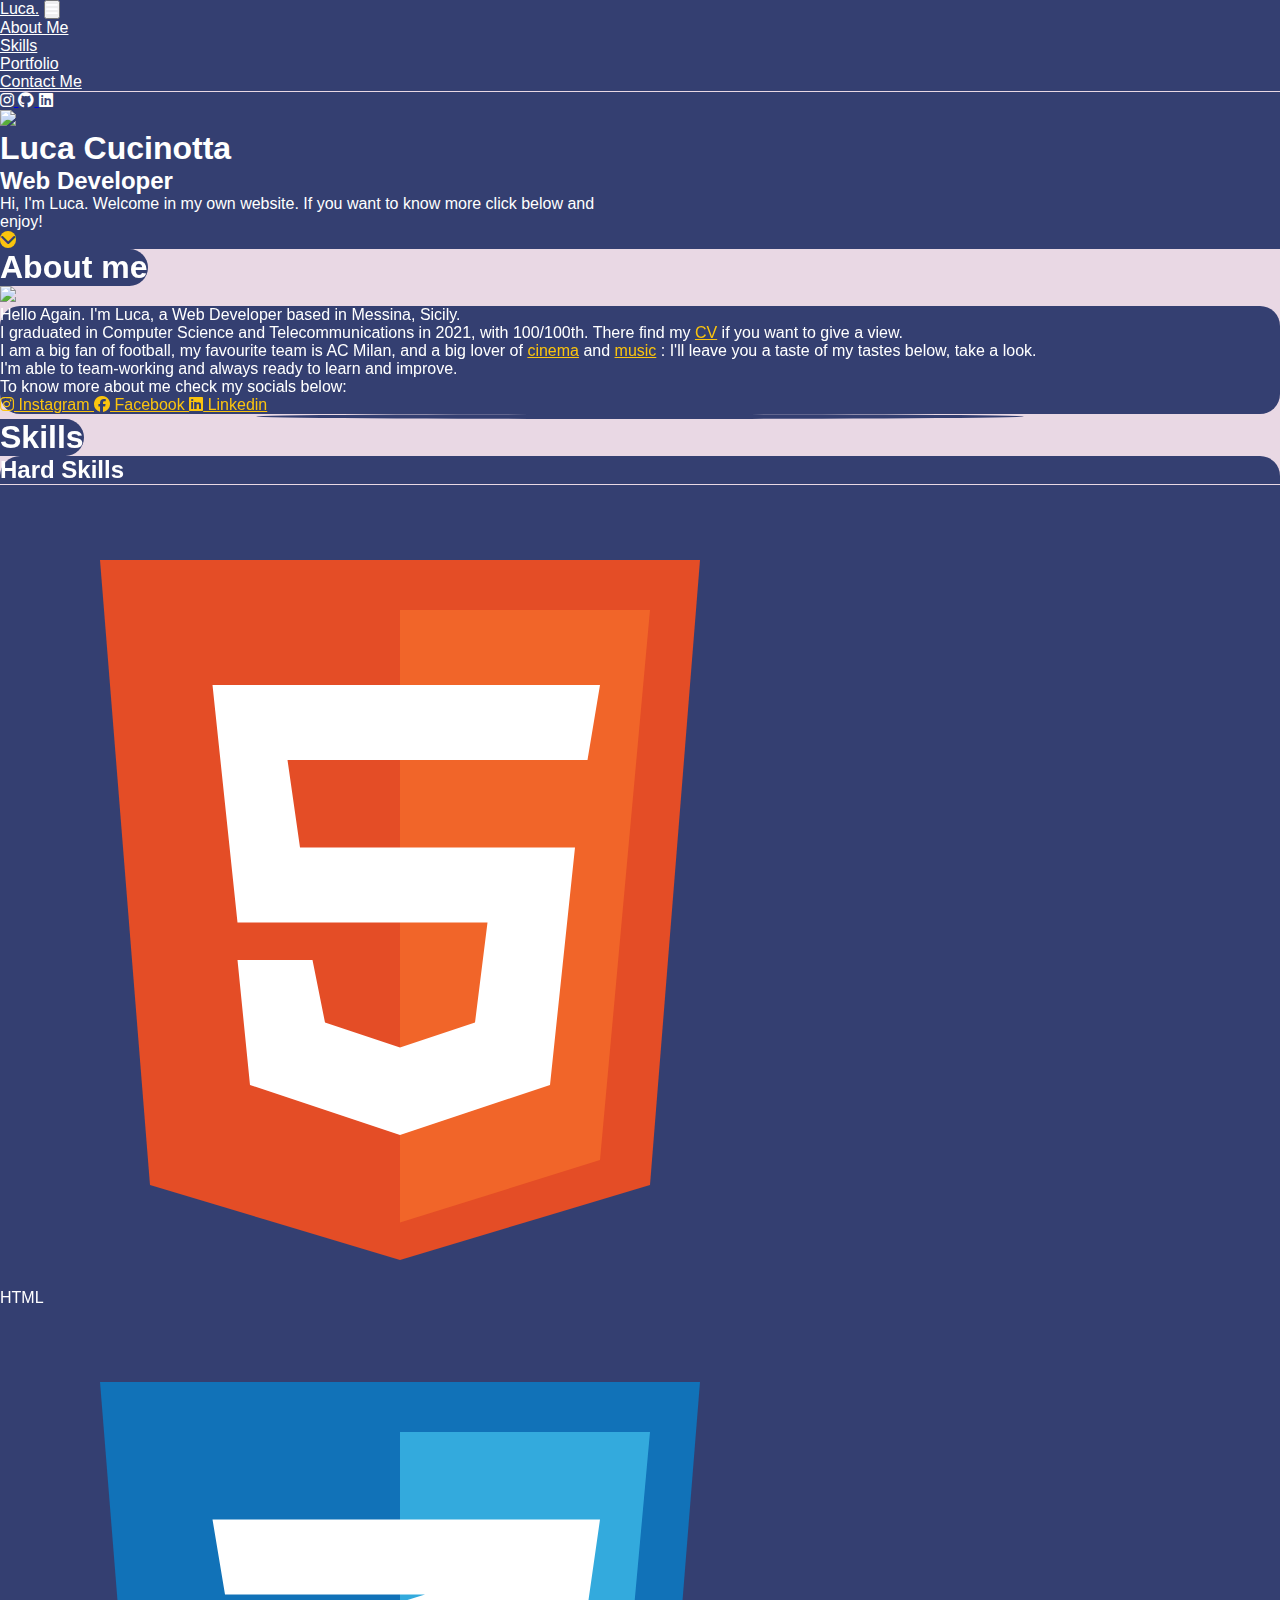
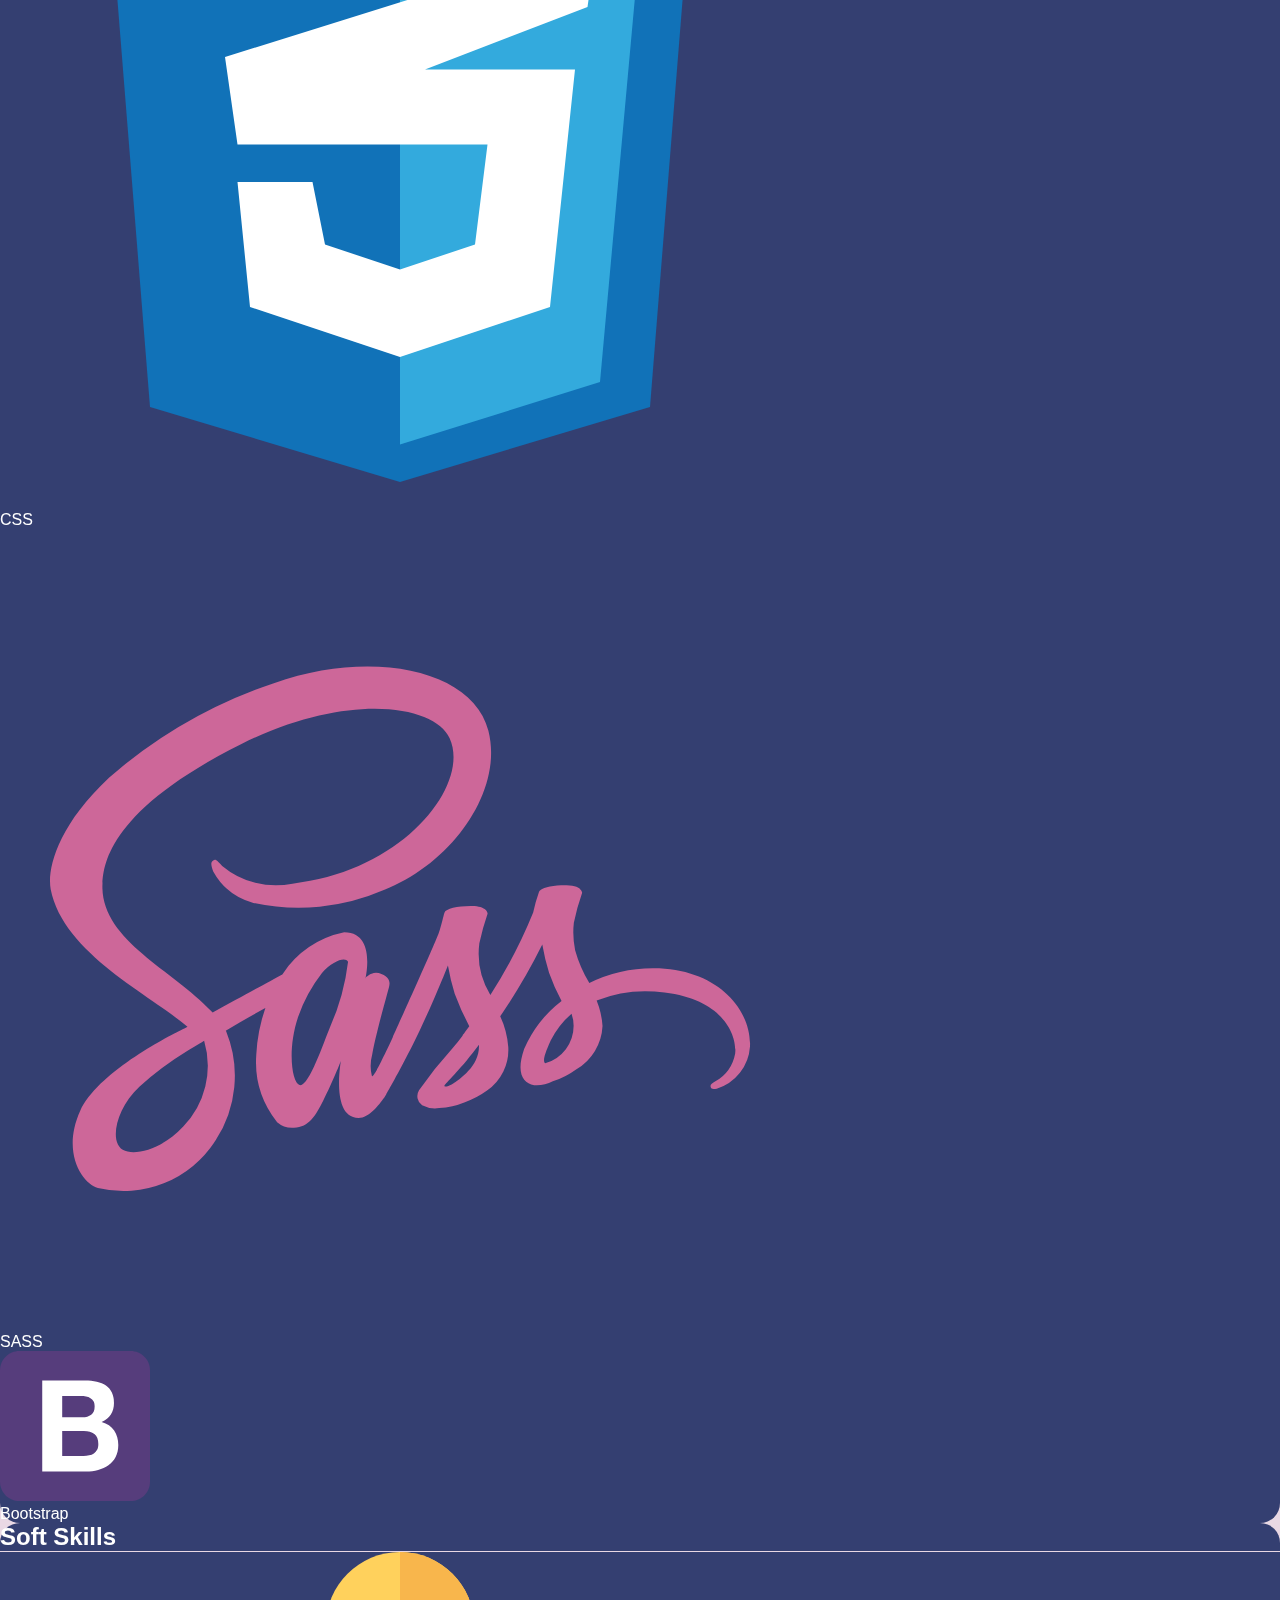
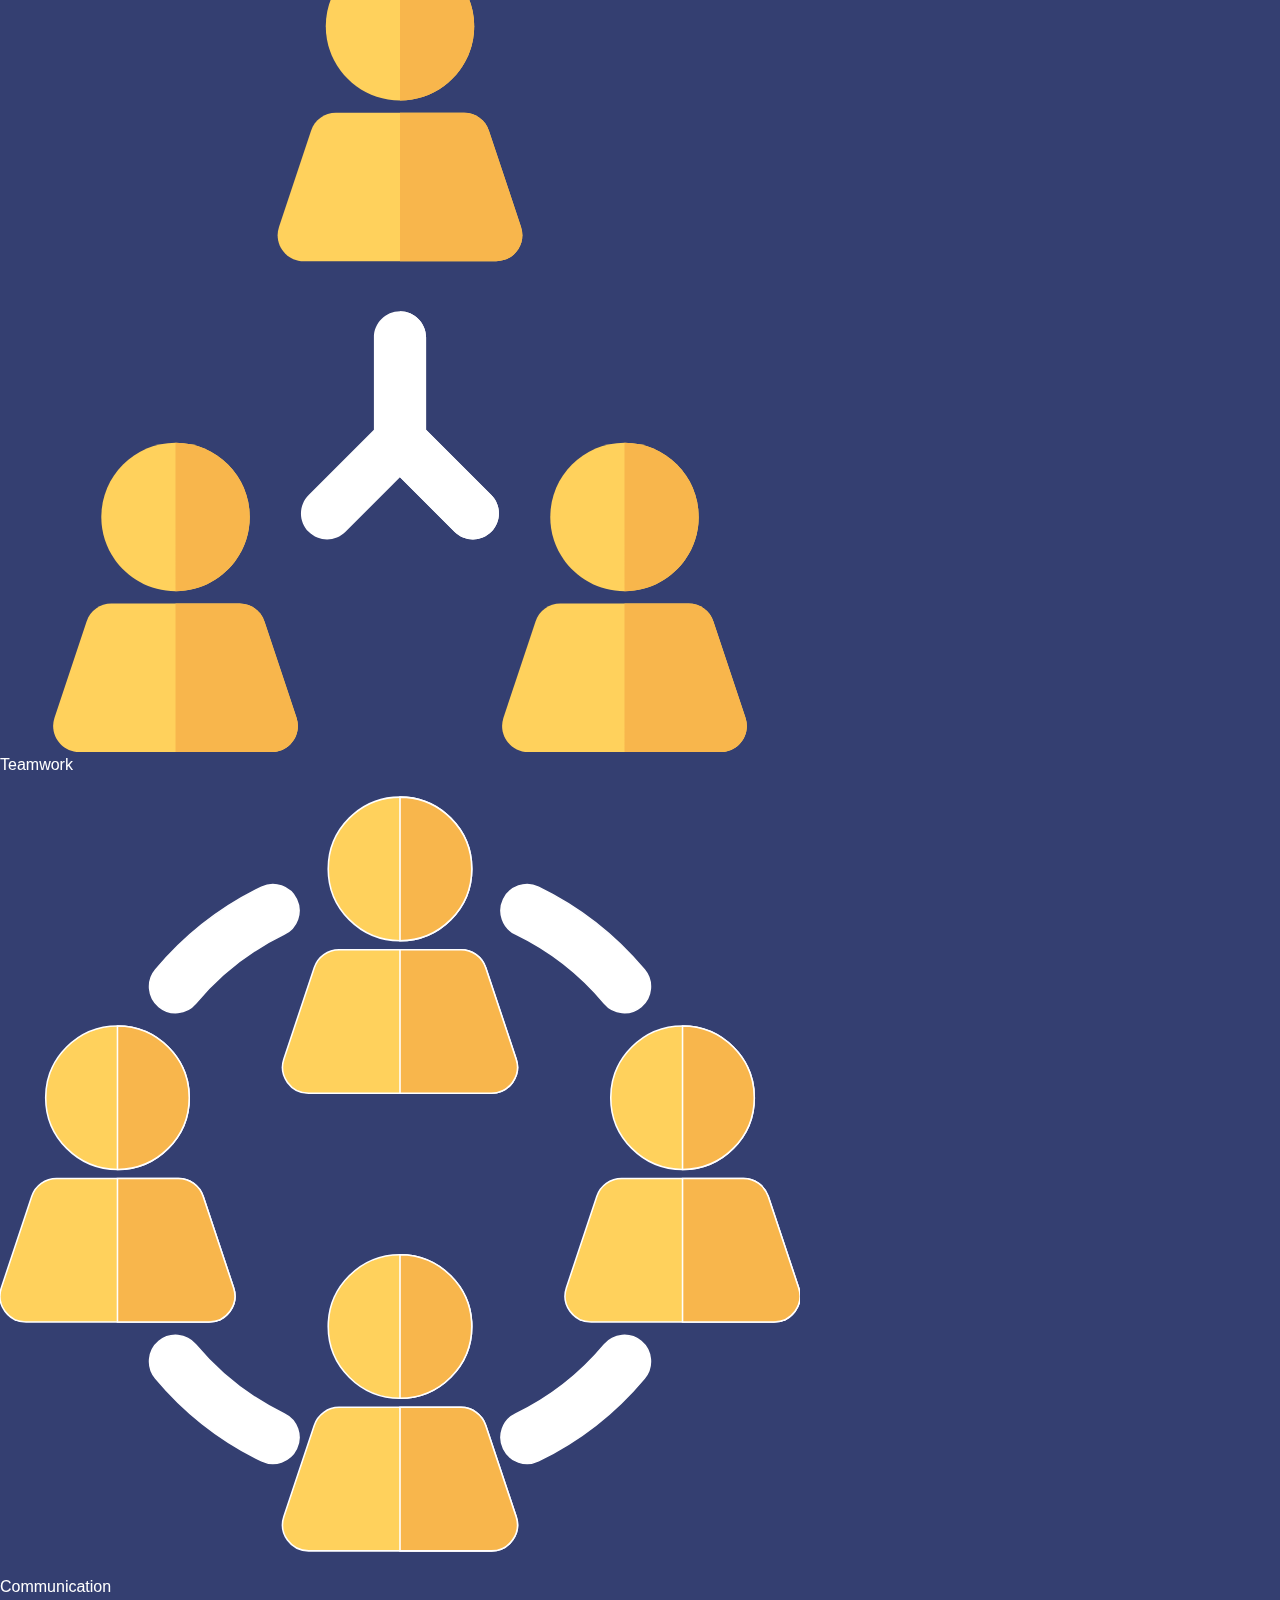
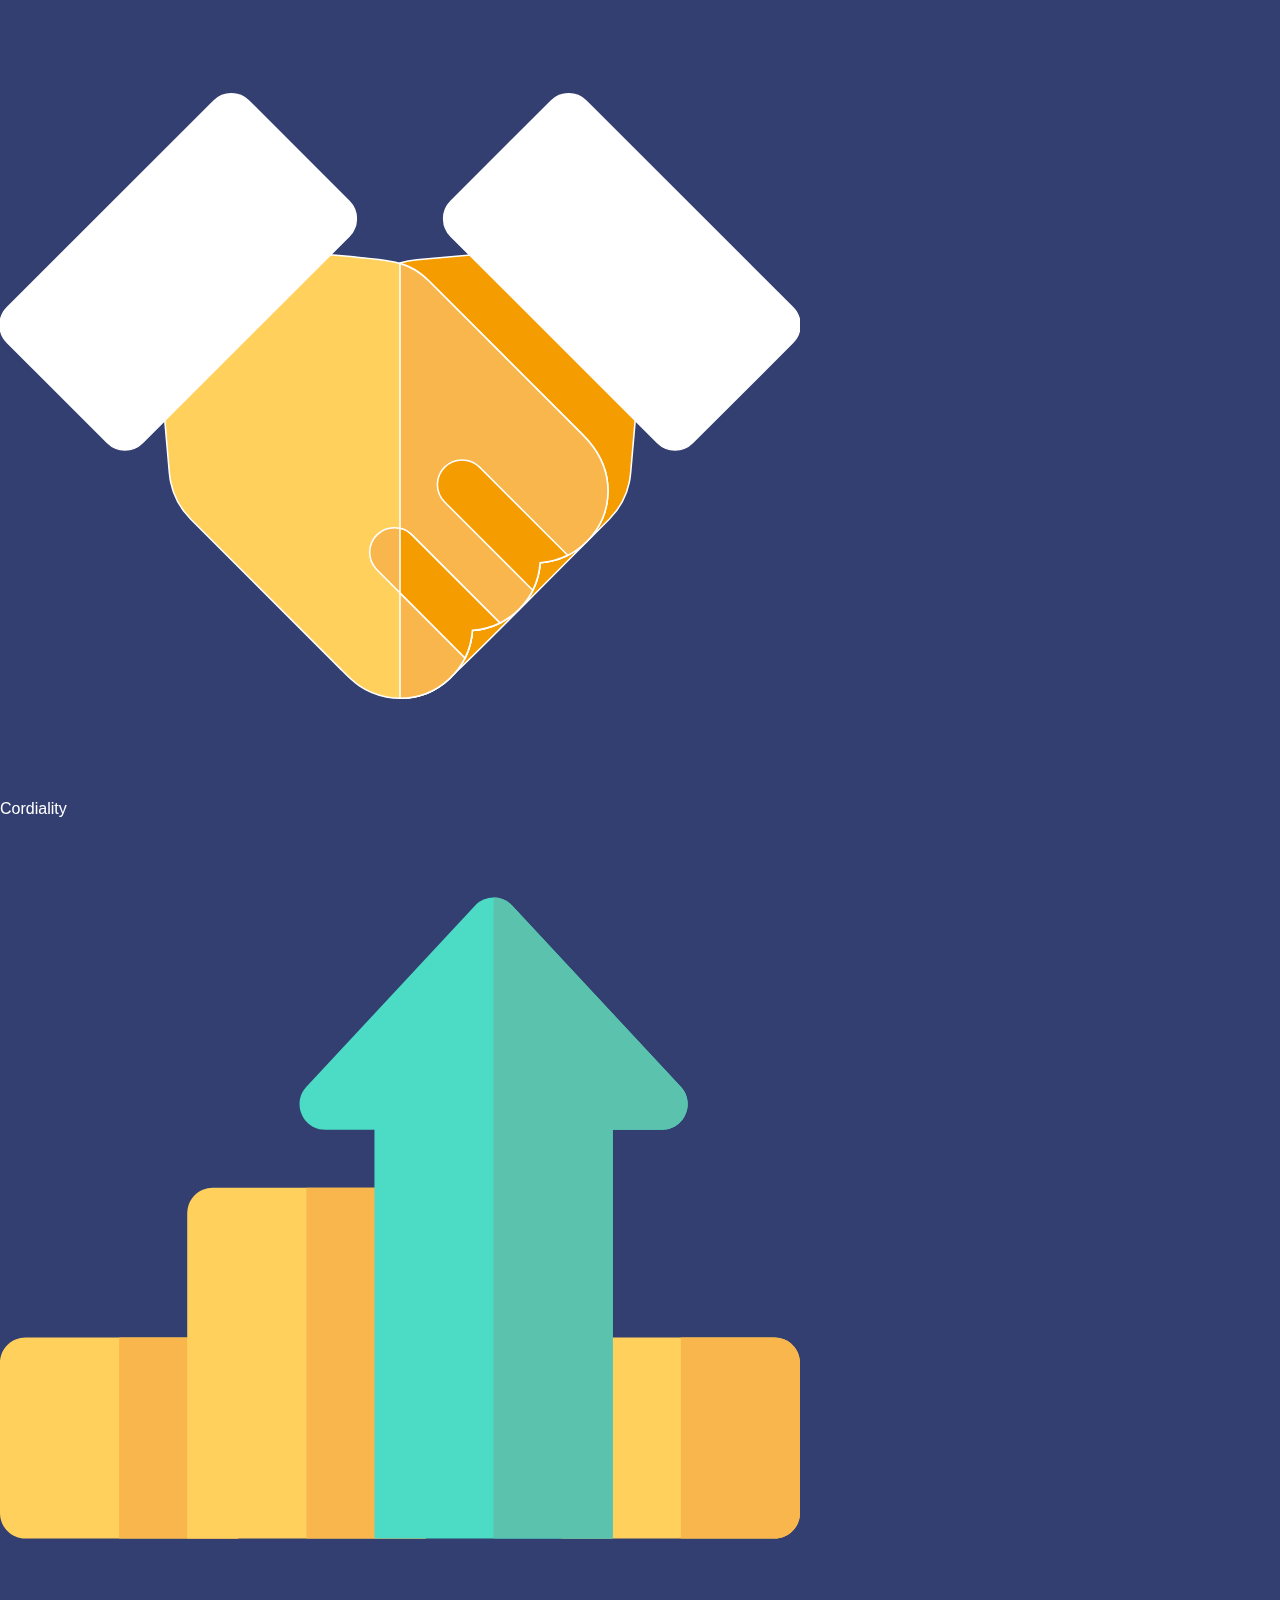
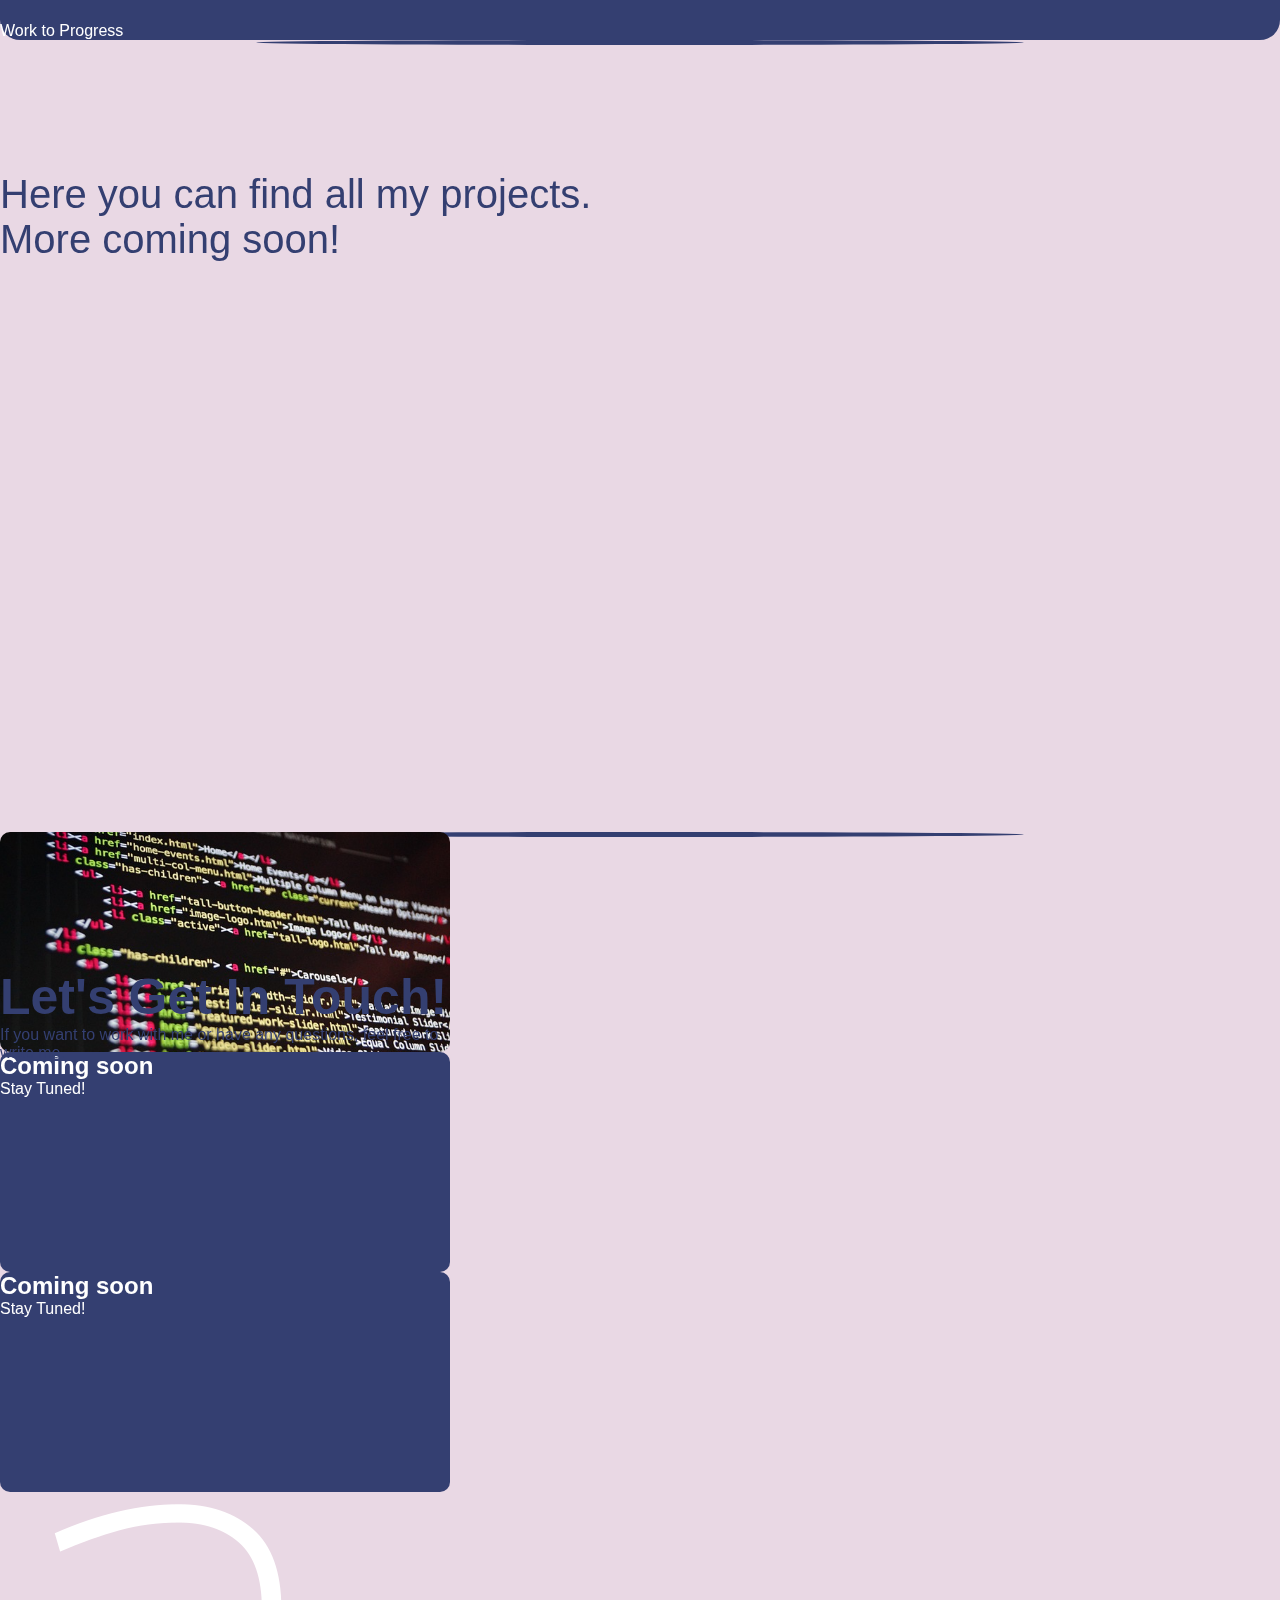
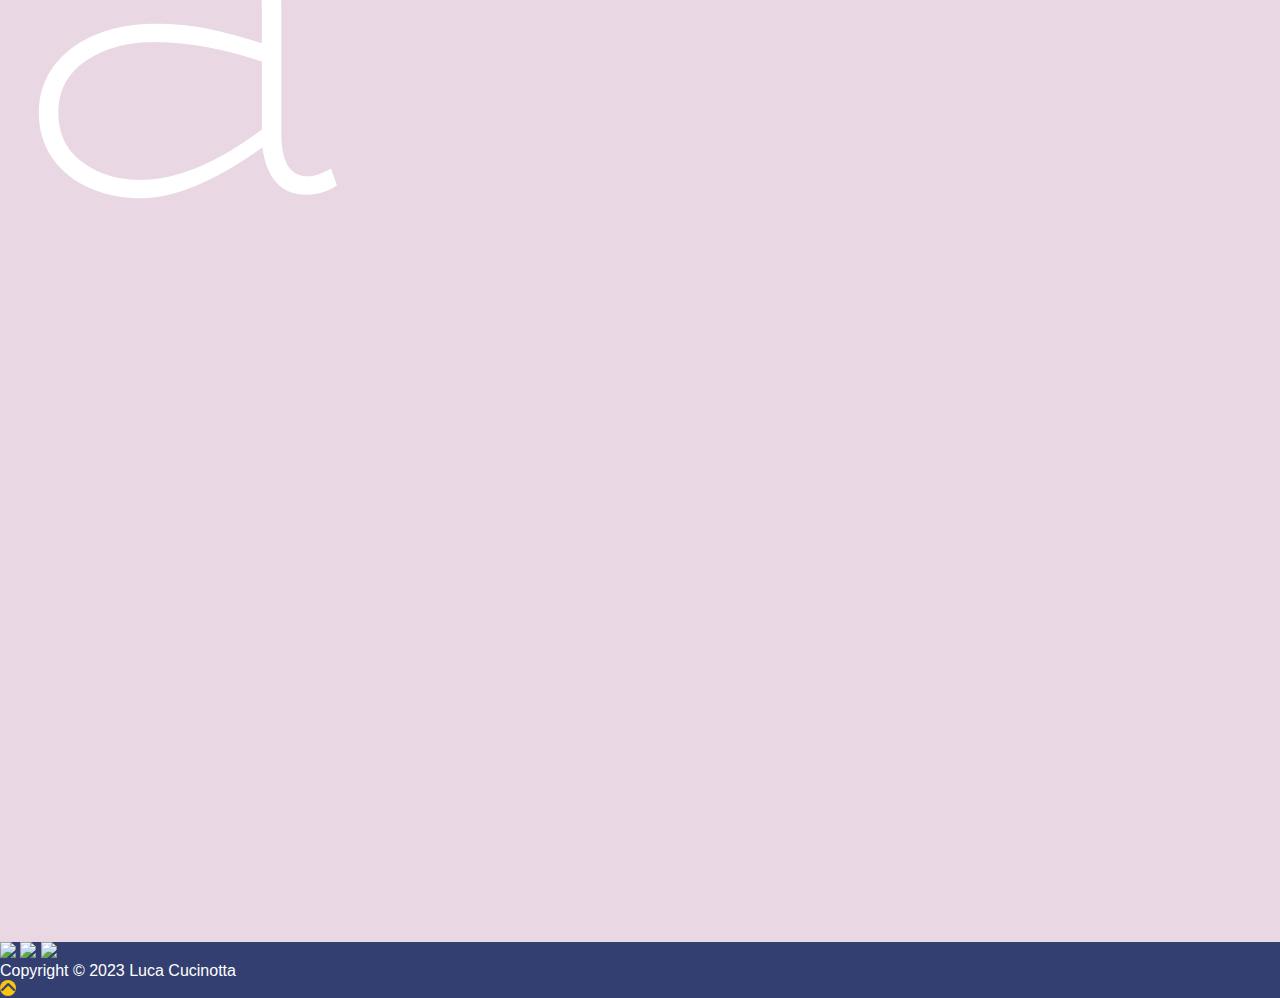
==== commit 54ec2f70: "Changes" ====
--- a/index.html
+++ b/index.html
@@ -5,6 +5,21 @@
         <meta name="viewport" content="width=device-width, initial-scale=1.0">
         <meta http-equiv="x-ua-compatible" content="ie-edge">
         <title>Luca Cucinotta | Web Developer</title>
+        <meta name="description" content="I'm Luca Cucinotta, a Web Developer based in Sicily">
+        <link rel="icon" type="image/x-icon" href="assets/img/favicon.ico">
+
+        <!--OPEN GRAPH-->
+        <meta name="og:url" content="https://lucacucinotta.github.io">
+        <meta name="og:title" content="Luca Cucinotta | Web Developer">
+        <meta name="og:image" content="https://i.postimg.cc/YS4jNwMg/og-image.png">
+        <meta name="description" content="I'm Luca Cucinotta, a Web Developer based in Sicily">
+        
+        <!--TWITTER CARDS-->
+        <meta name="twitter:card" content="summary">
+        <meta name="twitter:url" content="https://lucacucinotta.github.io">
+        <meta name="twitter:title" content="Luca Cucinotta | Web Developer">
+        <meta name="twitter:description" content="I'm Luca Cucinotta, a Web Developer based in Sicily">
+        <meta name="twitter:image" content="https://i.postimg.cc/YS4jNwMg/og-image.png">
         
         <!--Font Awesome-->
         <link rel="stylesheet" href="https://cdnjs.cloudflare.com/ajax/libs/font-awesome/6.4.0/css/all.min.css">
@@ -46,7 +61,7 @@
                             <a class="nav-link" href="#Skills">Skills</a>
                         </li>
                         <li class="nav-item">
-                            <a class="nav-link" href="#Projects">Projects</a>
+                            <a class="nav-link" href="#Portfolio">Portfolio</a>
                         </li>
                         <li class="nav-item">
                             <a class="nav-link" href="#Contact-me">Contact Me</a>
@@ -71,12 +86,16 @@
 
         <!--HOME-->
         <section id="Home" class="home w-100 vh-100 d-flex align-items-center">
-            <div class="container text-center">
-                <img class="img-fluid w-50" src="assets/img/home-photo.PNG">
-                <h1 class="display-2">Luca Cucinotta</h1>
-                <h2 class="display-4">Web Developer</h2>
-                <p class="lead">Hi, I'm Luca. Welcome in my own website. If you want to know more click below and enjoy!</p>
-                <div class="mt-5">
+            <div class="container">
+                <div class="emote d-flex justify-content-center">
+                    <img class="img-fluid w-50" src="assets/img/home-photo.PNG">
+                </div>
+                <div class="content text-center">
+                    <h1 class="display-2">Luca Cucinotta</h1>
+                    <h2 class="display-4">Web Developer</h2>
+                    <p class="lead">Hi, I'm Luca. Welcome in my own website. If you want to know more click below and enjoy!</p>
+                </div>
+                <div class="mt-3 d-flex justify-content-center">
                     <a href="#About-me" class="arrow p-3">
                         <i class="fa-solid fa-chevron-down"></i>
                     </a>
@@ -86,28 +105,34 @@
         <!--HOME-->
 
         <!--ABOUT-ME-->
-        <section id="About-me" class="about-me py-5 text-center">
+        <section id="About-me" class="about-me py-5">
             <h1 class="p-1" data-aos="slide-right">About me</h1>
-            <div class="container text-md-start" data-aos="slide-up">
+            <div class="container" data-aos="slide-up">
                 <div class="row align-items-center justify-content-center">
                     <div class="col-md px-md-5 d-flex justify-content-end">
                         <img class="img-fluid w-75 rounded d-none d-md-block" src="assets/img/about-me-photo.jpg">
                     </div>
-                    <div class="presentation col-md py-3">
-                        <p class="lead">Hello Again. I'm Luca, a Junior Software Developer based in Messina, Sicily.</p>
-                        <p class="lead"> I graduated in Computer Science and Telecommunications in 2021, with 100/100th. There find my <a href="/cv/index.html" class="text-decoration-none">CV</a> if you want to give a view.</p>
-                        <p class="lead">I am a big fan of football, my favourite team is AC Milan, and a big lover of <a href="https://tvtime.com/r/2OuAq" class="text-decoration-none" target="_blank">cinema</a> and <a href="https://open.spotify.com/user/d6vk8c8lz1lxnlseic7rd3bj8" class="text-decoration-none" target="_blank">music</a> : I'll leave you a taste of my tastes below, take a look.</p>
-                        <p class="lead">I'm able to team-working and always ready to learn and improve.</p>
-                        <p class="lead">To know more about me check my socials below:</p>
-                        <div class="social d-flex justify-content-around">
-                            <a class="text-decoration-none" href="https://www.instagram.com/luca.cucinotta/" target="_blank">
-                                <i class="fab fa-instagram"></i>
-                                Instagram
-                            </a>
-                            <a class="text-decoration-none" href="https://www.facebook.com/luca.cucinotta.9/" target="_blank">
-                                <i class="fa-brands fa-facebook"></i>
-                                Facebook
-                            </a>
+                    <div class="col-md">
+                        <div class="presentation p-1 text-center">
+                            <p class="lead">Hello Again. I'm Luca, a Web Developer based in Messina, Sicily.</p>
+                            <p class="lead"> I graduated in Computer Science and Telecommunications in 2021, with 100/100th. There find my <a href="cv/index.html" class="text-decoration-none">CV</a> if you want to give a view.</p>
+                            <p class="lead">I am a big fan of football, my favourite team is AC Milan, and a big lover of <a href="https://tvtime.com/r/2OuAq" class="text-decoration-none" target="_blank">cinema</a> and <a href="https://open.spotify.com/user/d6vk8c8lz1lxnlseic7rd3bj8" class="text-decoration-none" target="_blank">music</a> : I'll leave you a taste of my tastes below, take a look.</p>
+                            <p class="lead">I'm able to team-working and always ready to learn and improve.</p>
+                            <p class="lead">To know more about me check my socials below:</p>
+                            <div class="social d-flex justify-content-around">
+                                <a class="text-decoration-none" href="https://www.instagram.com/luca.cucinotta/" target="_blank">
+                                    <i class="fab fa-instagram"></i>
+                                    Instagram
+                                </a>
+                                <a class="text-decoration-none" href="https://www.facebook.com/luca.cucinotta.9/" target="_blank">
+                                    <i class="fa-brands fa-facebook"></i>
+                                    Facebook
+                                </a>
+                                <a class="text-decoration-none" href="https://www.linkedin.com/in/luca-cucinotta-4b836b278/" target="_blank">
+                                    <i class="fa-brands fa-linkedin"></i>
+                                    Linkedin
+                                </a>
+                            </div>
                         </div>
                     </div>
                 </div>
@@ -121,53 +146,57 @@
         <section id="Skills" class="skills py-5 text-center">
             <h1 class="p-1" data-aos="slide-right">Skills</h1>
             <div class="container pt-lg-2" data-aos="slide-up">
-                <div class="row gy-3">
-                    <div class="skills-group col-lg me-lg-3">
-                        <h2>Hard Skills</h2>
-                        <span class="skills-line"></span>
-                        <div class="container py-2">
-                            <div class="row gy-1">
-                                <div class="col">
-                                    <img class="img-fluid w-50" src="assets/img/svg/hard-skill/html.svg">
-                                    <p>HTML</p>
-                                </div>
-                                <div class="col">
-                                    <img class="img-fluid w-50" src="assets/img/svg/hard-skill/css.svg">
-                                    <p>CSS</p>
-                                </div>
-                                <div></div>
-                                <div class="col">
-                                    <img class="img-fluid w-50" src="assets/img/svg/hard-skill/sass.svg">
-                                    <p>SASS</p>
-                                </div>
-                                <div class="col">
-                                    <img class="img-fluid w-50" src="assets/img/svg/hard-skill/bootstrap.svg">
-                                    <p>Bootstrap</p>
-                                </div>
-                            </div>
-                        </div>
-                    </div>
-                    <div class="skills-group col-lg">
-                        <h2>Soft Skills</h2>
-                        <span class="skills-line"></span>
-                        <div class="container py-2">
-                            <div class="row gy-1">
-                                <div class="col">
-                                    <img class="img-fluid w-50" src="assets/img/svg/soft-skill/teamwork.svg">
-                                    <p>Teamwork</p>
-                                </div>
-                                <div class="col">
-                                    <img class="img-fluid w-50" src="assets/img/svg/soft-skill/communication.svg">
-                                    <p>Communication<p>
-                                </div>
-                                <div></div>
-                                <div class="col">
-                                    <img class="img-fluid w-50" src="assets/img/svg/soft-skill/cordiliaty.svg">
-                                    <p>Cordiality<p>
-                                </div>
-                                <div class="col">
-                                    <img class="img-fluid w-50" src="assets/img/svg/soft-skill/work-for-progress.svg">
-                                    <p>Work to Progress</p>
+                <div class="row g-3">
+                    <div class="col-lg">
+                        <div class="skills-group">
+                            <h2>Hard Skills</h2>
+                            <span class="skills-line"></span>
+                            <div class="skills-icon">
+                                <div class="row g-1">
+                                    <div class="col">
+                                        <img class="img-fluid w-50" src="assets/img/svg/hard-skill/html.svg">
+                                        <p>HTML</p>
+                                    </div>
+                                    <div class="col">
+                                        <img class="img-fluid w-50" src="assets/img/svg/hard-skill/css.svg">
+                                        <p>CSS</p>
+                                    </div>
+                                    <div></div>
+                                    <div class="col">
+                                        <img class="img-fluid w-50" src="assets/img/svg/hard-skill/sass.svg">
+                                        <p>SASS</p>
+                                    </div>
+                                    <div class="col">
+                                        <img class="img-fluid w-50" src="assets/img/svg/hard-skill/bootstrap.svg">
+                                        <p>Bootstrap</p>
+                                    </div>
+                                </div>
+                            </div>
+                        </div>
+                    </div>
+                    <div class="col-lg">
+                        <div class="skills-group">
+                            <h2>Soft Skills</h2>
+                            <span class="skills-line"></span>
+                            <div class="skills-icon pt-2">
+                                <div class="row g-1">
+                                    <div class="col">
+                                        <img class="img-fluid w-50" src="assets/img/svg/soft-skill/teamwork.svg">
+                                        <p>Teamwork</p>
+                                    </div>
+                                    <div class="col">
+                                        <img class="img-fluid w-50" src="assets/img/svg/soft-skill/communication.svg">
+                                        <p>Communication<p>
+                                    </div>
+                                    <div></div>
+                                    <div class="col">
+                                        <img class="img-fluid w-50" src="assets/img/svg/soft-skill/cordiliaty.svg">
+                                        <p>Cordiality<p>
+                                    </div>
+                                    <div class="col">
+                                        <img class="img-fluid w-50" src="assets/img/svg/soft-skill/work-for-progress.svg">
+                                        <p>Work to Progress</p>
+                                    </div>
                                 </div>
                             </div>
                         </div>
@@ -179,73 +208,109 @@
         
         <div class="section-line"></div>
 
-        <!--PROJECTS-->
-        <section id="Projects" class="projects text-center py-5"> 
+        <!--PORTFOLIO-->
+        <section id="Portfolio" class="portfolio py-5"> 
             <h1 class="p-1" data-aos="slide-right">Projects</h1>
-            <div class="container text-center mb-md-4" data-aos="slide-up">
-                <div class="row py-3 gy-3">
-                    <div class="col-lg-4 d-flex justify-content-center">
-                        <div class="card">
-                            <img src="assets/img/html-&-css.jpg" class="card-img-top">
-                            <div class="card-body">
-                              <h4>HTML &amp; CSS</h4>
-                              <p>My first personal portfolio website where you are currently.</p>
-                              <a href="https://github.com/lucacucinotta/website.git" target="_blank" class="pj-icon fa-brands fa-github text-decoration-none"></a>
-                            </div>
-                        </div>
-                    </div>
-                    <div class="col-lg-4 d-flex justify-content-center">
-                        <div class="card">
-                            <img src="assets/img/coming-soon.jpg" class="card-img-top">
-                            <div class="card-body">
-                              <p class="h4">COMING SOON</p>
-                              <p>Stay Tuned!</p>
-                            </div>
-                        </div>
-                    </div>
-                    <div class="col-lg-4 d-flex justify-content-center">
-                        <div class="card">
-                            <img src="assets/img/coming-soon.jpg" class="card-img-top">
-                            <div class="card-body">
-                              <p class="h4">COMING SOON</p>
-                              <p>Stay Tuned!</p>
-                            </div>
-                        </div>
-                    </div>
-                </div>
-            </div>
-        </section>
-        <!--PROJECTS-->
+            <div class="container d-flex justify-content-center mb-3" data-aos="slide-up">
+                <div class="content text-center">
+                    <p class="h2">Here you can find all my projects. More coming soon!</p>
+                </div>
+            </div>
+            <div class="container text-center mb-5" data-aos="slide-up">
+                <div class="row g-3">
+                    <div class="col-xl-4 d-flex justify-content-center">
+                        <div class="portfolio-card">
+                            <div class="maincard">
+                                <div class="card-front" style="background-image:url(assets/img/html-&-css.jpg);">
+                                </div>
+                                <div class="card-back d-flex justify-content-center align-items-center">
+                                    <div class="content-card">
+                                        <h2>HTML &amp; CSS</h2>
+                                        <p class="lead">Website realized for "HTML &amp; CSS" course by start2impact where you are currently</p>
+                                        <a href="https://github.com/lucacucinotta/website.git" target="_blank"><img src="assets/img/svg/github.svg" class="github"></a>
+                                    </div>
+                                </div>
+                            </div>
+                        </div>
+                    </div>
+                    <div class="col-xl-4 d-flex justify-content-center">
+                        <div class="portfolio-card">
+                            <div class="maincard">
+                                <div class="card-front d-flex justify-content-center align-items-center">
+                                    <div class="content-card">
+                                        <h2 class="text-uppercase">Coming soon</h2>
+                                        <p class="lead">Stay Tuned!</p>
+                                    </div>
+                                </div>
+                                <div class="card-back d-flex justify-content-center align-items-center">
+                                    <div class="content-card">
+                                        <a href="https://github.com/lucacucinotta" target="_blank"><img src="assets/img/svg/github.svg" class="github"></a>
+                                        <a href="https://www.linkedin.com/in/luca-cucinotta-4b836b278/" target="_blank"><img src="assets/img/svg/linkedin.svg" class="linkedin"></a>
+                                    </div>
+                                </div>
+                            </div>
+                        </div>
+                    </div>
+                    <div class="col-xl-4 d-flex justify-content-center">
+                        <div class="portfolio-card">
+                            <div class="maincard">
+                                <div class="card-front d-flex justify-content-center align-items-center">
+                                    <div class="content-card">
+                                        <h2 class="text-uppercase">Coming soon</h2>
+                                        <p class="lead">Stay Tuned!</p>
+                                    </div>
+                                </div>
+                                <div class="card-back d-flex justify-content-center align-items-center">
+                                    <div class="content-card">
+                                        <a href="https://github.com/lucacucinotta" target="_blank"><img src="assets/img/svg/github.svg" class="github"></a>
+                                        <a href="https://www.linkedin.com/in/luca-cucinotta-4b836b278/" target="_blank"><img src="assets/img/svg/linkedin.svg" class="linkedin"></a>
+                                    </div>
+                                </div>
+                            </div>
+                        </div>
+                    </div>
+                </div>
+            </div>
+        </section>
+        <!--PORTFOLIO-->
 
         <div class="section-line"></div>
         
         <!--CONTACT-ME-->
         <section id="Contact-me" class="contact-me py-5">
             <h1 class="p-1" data-aos="slide-right">Contact Me</h1>
-            <div class="container d-flex justify-content-center" data-aos="slide-right">
+            <div class="container d-flex justify-content-center mb-2" data-aos="slide-up">
+                <div class="content text-center">
+                    <h2 class="bold">Let's Get In Touch!</h2>
+                    <p class="lead">If you want to work with me or have any questions, feel free to write me.</p>
+                </div>
+            </div>
+            <div class="container d-flex justify-content-center"data-aos="slide-right">
                 <div class="row form g-0">
                     <div class="left col-sm-12 col-md-4 d-flex align-items-center">
                         <div class="d-flex justify-content-center">
-                            <img class="img-fluid w-50 p-1" src="/assets/img/luca-high-resolution-logo-white-on-transparent-background.png">
-                        </div>
-                    </div>
-                    <div class="right position-relative col-sm-12 col-md-8">
-                        <i class="position-absolute fa fa-caret-left d-none d-md-block"></i>
-                        <form id="contact_form">
-                            <div class="mb-3">
-                                <input type="text" id="name" class="form-control" placeholder="Name">
-                            </div>
-                            <div class="mb-3">
-                                <input type="email" id="email" class="form-control" placeholder="Email">
-                            </div>
-                            <div class="mb-3">
-                                <input type="text" id="subject" class="form-control" placeholder="Subject">
-                            </div>
-                            <div class="mb-3">
-                                <textarea id="message" class="form-control overflow-hidden" placeholder="Message"></textarea>
-                            </div>
-                            <button type="submit" class="btn btn-primary" onclick="sendMail()">Submit</button>
-                        </form>
+                            <img class="img-fluid w-50 p-1" src="assets/img/luca-high-resolution-logo-white-on-transparent-background.png">
+                        </div>
+                    </div>
+                    <div class="position-relative col-sm-12 col-md-8">
+                        <div class="right">
+                            <i class="position-absolute fa fa-caret-left d-none d-md-block"></i>
+                            <form id="contact_form">
+                                <div class="mb-3">
+                                    <input type="text" id="name" class="form-control" placeholder="Name">
+                                </div>
+                                <div class="mb-3">
+                                    <input type="email" id="email" class="form-control" placeholder="Email">
+                                </div>
+                                <div class="mb-3">
+                                    <input type="text" id="subject" class="form-control" placeholder="Subject">
+                                </div>
+                                <div class="mb-3">
+                                    <textarea id="message" class="form-control overflow-hidden" placeholder="Message"></textarea>
+                                </div>
+                                <button type="submit" class="btn btn-primary" onclick="sendMail()">Submit</button>
+                            </form>
+                        </div>
                     </div>
                 </div>
             </div>
@@ -253,12 +318,19 @@
         <!--CONTACT-ME-->
 
         <!--FOOTER-->
-        <footer class="p-1 text-center position-relative">
+        <footer class="position-relative">
             <div class="container">
-                <p class="lead">Copyright &copy; 2023 Luca Cucinotta</p>
-                <a href="#top" class="position-absolute end-0 bottom-0 p-1">
-                    <i class="arrow p-2 fa-solid fa-chevron-up"></i>
-                </a>
+                <div class="icon-link mb-2 d-flex justify-content-center">
+                    <a href="https://www.instagram.com/luca.cucinotta/" target="_blank"><img src="assets/img/svg/instagram.svg" class="insta me-2"></a>
+                    <a href="https://github.com/lucacucinotta" target="_blank"><img src="assets/img/svg/github.svg" class="github"></a>
+                    <a href="https://www.linkedin.com/in/luca-cucinotta-4b836b278/" target="_blank"><img src="assets/img/svg/linkedin.svg" class="linkedin"></a>
+                </div>
+                <div class="content d-flex justify-content-center text-center">
+                    <p class="lead">Copyright &copy; 2023 Luca Cucinotta</p>
+                    <a href="#top" class="position-absolute end-0 bottom-0 p-1">
+                        <i class="arrow p-2 fa-solid fa-chevron-up"></i>
+                    </a>
+                </div>
             </div>
         </footer>
         <!--FOOTER-->
--- a/assets/css/style.css
+++ b/assets/css/style.css
@@ -1,3 +1,8 @@
+@font-face {
+  font-family: "Red-Hat-Display";
+  src: url(assets/font/Red-Hat-Display/RedHatDisplay-Regular.ttf);
+}
+
 * {
   padding: 0;
   margin: 0;
@@ -21,6 +26,8 @@
 
 body {
   background-color: #e9d8e4;
+  font-family: "Red-Hat-Display", sans-serif;
+  color: white;
 }
 body .arrow {
   background-color: #fbc40e;
@@ -39,20 +46,27 @@
   background-color: #343f71;
 }
 .navbar .navbar-brand {
-  color: #e9d8e4;
+  color: white;
 }
 .navbar .navbar-toggler {
-  color: #e9d8e4;
+  color: white;
 }
 .navbar .nav-link {
-  color: #e9d8e4;
+  color: white;
+}
+.navbar .nav-link:hover {
+  color: #fbc40e;
 }
 .navbar .nav-line {
   border-bottom: 1px solid #e9d8e4;
   display: block;
 }
 .navbar .icon {
-  color: #e9d8e4;
+  color: white;
+}
+.navbar .icon:hover {
+  color: #fbc40e;
+  transform: scale(1.3);
 }
 
 .home {
@@ -60,98 +74,142 @@
 }
 .home .container {
   max-width: 600px;
-  color: #e9d8e4;
 }
 
 .about-me h1 {
   background-color: #343f71;
-  color: #e9d8e4;
   max-width: fit-content;
   border-bottom-right-radius: 20px;
   border-top-right-radius: 20px;
 }
 .about-me .presentation {
   background-color: #343f71;
-  color: #e9d8e4;
   border-radius: 20px;
 }
 .about-me .presentation a {
   color: #fbc40e;
 }
+.about-me .presentation .social a:hover {
+  transform: scale(1.2);
+  transition: all 0.5s;
+}
 
 .skills h1 {
   background-color: #343f71;
-  color: #e9d8e4;
   max-width: fit-content;
   border-bottom-right-radius: 20px;
   border-top-right-radius: 20px;
 }
 .skills .skills-group {
-  color: #e9d8e4;
   background-color: #343f71;
   border-radius: 20px;
-}
-.skills .skills-group h1 {
-  color: #e9d8e4;
 }
 .skills .skills-group .skills-line {
   border-bottom: 1px solid #e9d8e4;
   display: block;
 }
 
-.projects {
-  background-color: #e9d8e4;
-}
-.projects h1 {
-  background-color: #343f71;
-  color: #e9d8e4;
+.portfolio h1 {
+  background-color: #343f71;
   max-width: fit-content;
   border-bottom-right-radius: 20px;
   border-top-right-radius: 20px;
 }
-.projects .card {
-  width: 20rem;
-  background-color: #343f71;
-  color: #e9d8e4;
-}
-.projects .card .pj-icon {
-  color: #e9d8e4;
-}
-
-.contact-me .form {
-  max-width: 1000px;
-}
+.portfolio .content p {
+  max-width: 600px;
+  font-size: 40px;
+  color: #343f71;
+}
+.portfolio .portfolio-card {
+  position: relative;
+  width: 450px;
+  height: 220px;
+  background: none;
+}
+.portfolio .maincard {
+  position: relative;
+  width: 100%;
+  height: 100%;
+  border-radius: 10px;
+  transform-style: preserve-3d;
+  transition: all 0.8s ease;
+}
+.portfolio .maincard:hover {
+  transform: rotateY(180deg);
+}
+.portfolio .card-front {
+  position: absolute;
+  width: 100%;
+  height: 100%;
+  border-radius: 10px;
+  backface-visibility: hidden;
+  background-size: cover;
+  background-color: #343f71;
+}
+.portfolio .card-back {
+  position: absolute;
+  width: 100%;
+  height: 100%;
+  border-radius: 10px;
+  backface-visibility: hidden;
+  background: #343f71;
+  transform: rotateY(180deg);
+}
+.portfolio .card-back .github {
+  max-width: 55px;
+}
+.portfolio .card-back .linkedin {
+  max-width: 75px;
+}
+.portfolio .card-back img:hover {
+  transform: scale(1.1);
+  transition: all 0.5s;
+}
+
 .contact-me h1 {
   background-color: #343f71;
-  color: #e9d8e4;
   max-width: fit-content;
   border-bottom-right-radius: 20px;
   border-top-right-radius: 20px;
 }
-.contact-me .left {
+.contact-me .content h2 {
+  color: #343f71;
+  font-size: 50px;
+}
+.contact-me .content p {
+  max-width: 450px;
+  color: #343f71;
+}
+.contact-me .form {
+  max-width: 1000px;
+}
+.contact-me .form .left {
   background-color: #fbc40e;
 }
-.contact-me .right {
+.contact-me .form .right {
   padding: 50px 100px;
   background-color: #343f71;
 }
-.contact-me .form-control:focus {
+.contact-me .form .form-control:hover {
+  background-color: #e9d8e4;
+}
+.contact-me .form .form-control:focus {
   background-color: #e9d8e4;
   border: 1px solid #fbc40e;
   box-shadow: none;
 }
-.contact-me input[type=email]:invalid {
+.contact-me .form input[type=email]:invalid {
   border: 1px solid red;
   color: red;
   box-shadow: none;
 }
-.contact-me .right i {
+.contact-me .form .right i {
   font-size: 75px;
   left: -27px;
   top: 40%;
   color: #343f71;
 }
-.contact-me .right button {
+.contact-me .form .right button {
   border: none;
   width: 100%;
   background-color: #e9d8e4;
@@ -160,7 +218,7 @@
   display: inline-block;
   margin-top: 10px;
 }
-.contact-me .right button:hover {
+.contact-me .form .right button:hover {
   background-color: #fbc40e;
   color: #343f71;
 }
@@ -168,8 +226,53 @@
 footer {
   background-color: #343f71;
 }
-footer p {
-  color: #e9d8e4;
+footer .icon-link .insta {
+  max-width: 35px;
+}
+footer .icon-link .github {
+  max-width: 35px;
+}
+footer .icon-link .linkedin {
+  max-width: 55px;
+}
+footer img:hover {
+  transform: scale(1.1);
+  transition: all 0.5s;
+}
+
+@media (hover: none) {
+  /*NAVBAR*/
+  .nav-link:hover {
+    color: white !important;
+  }
+  .nav-link:active {
+    color: #fbc40e !important;
+  }
+  .icon:hover {
+    color: white !important;
+    transform: inherit !important;
+  }
+  .icon:active {
+    color: #fbc40e !important;
+  }
+  /*NAVBAR*/
+
+  /*ABOUT-ME*/
+  .about-me .social a:hover {
+    transform: inherit !important;
+  }
+  /*ABOUT-ME*/
+
+  /*PORTFOLIO*/
+  .card-back img:hover {
+    transform: inherit !important;
+  }
+  /*PORTFOLIO*/
+
+  /*FOOTER*/
+  .icon-link img:hover {
+    transform: inherit !important;
+  }
 }
 
 @media only screen and (max-width: 767px) {
@@ -186,6 +289,7 @@
     border-bottom-right-radius: 20px;
   }
 }
+
 @media only screen and (min-width: 768px) {
   /*CONTACT-ME*/
   .form {
@@ -199,27 +303,4 @@
     border-bottom-right-radius: 20px;
     border-top-right-radius: 20px;
   }
-}
-@media only screen and (min-width: 992px) {
-  /*NAVBAR*/
-  .nav-link:hover {
-    color: #fbc40e;
-  }
-  .icon:hover {
-    color: #fbc40e;
-    transform: scale(1.3);
-  }
-  /*ABOUT-ME*/
-  .about-me .social a:hover {
-    transform: scale(1.3);
-  }
-  /*PROJECTS*/
-  .projects .pj-icon:hover {
-    color: #fbc40e;
-    transform: scale(1.3);
-  }
-  /*CONTACT-ME*/
-  .form-control:hover {
-    background-color: #e9d8e4;
-  }
 }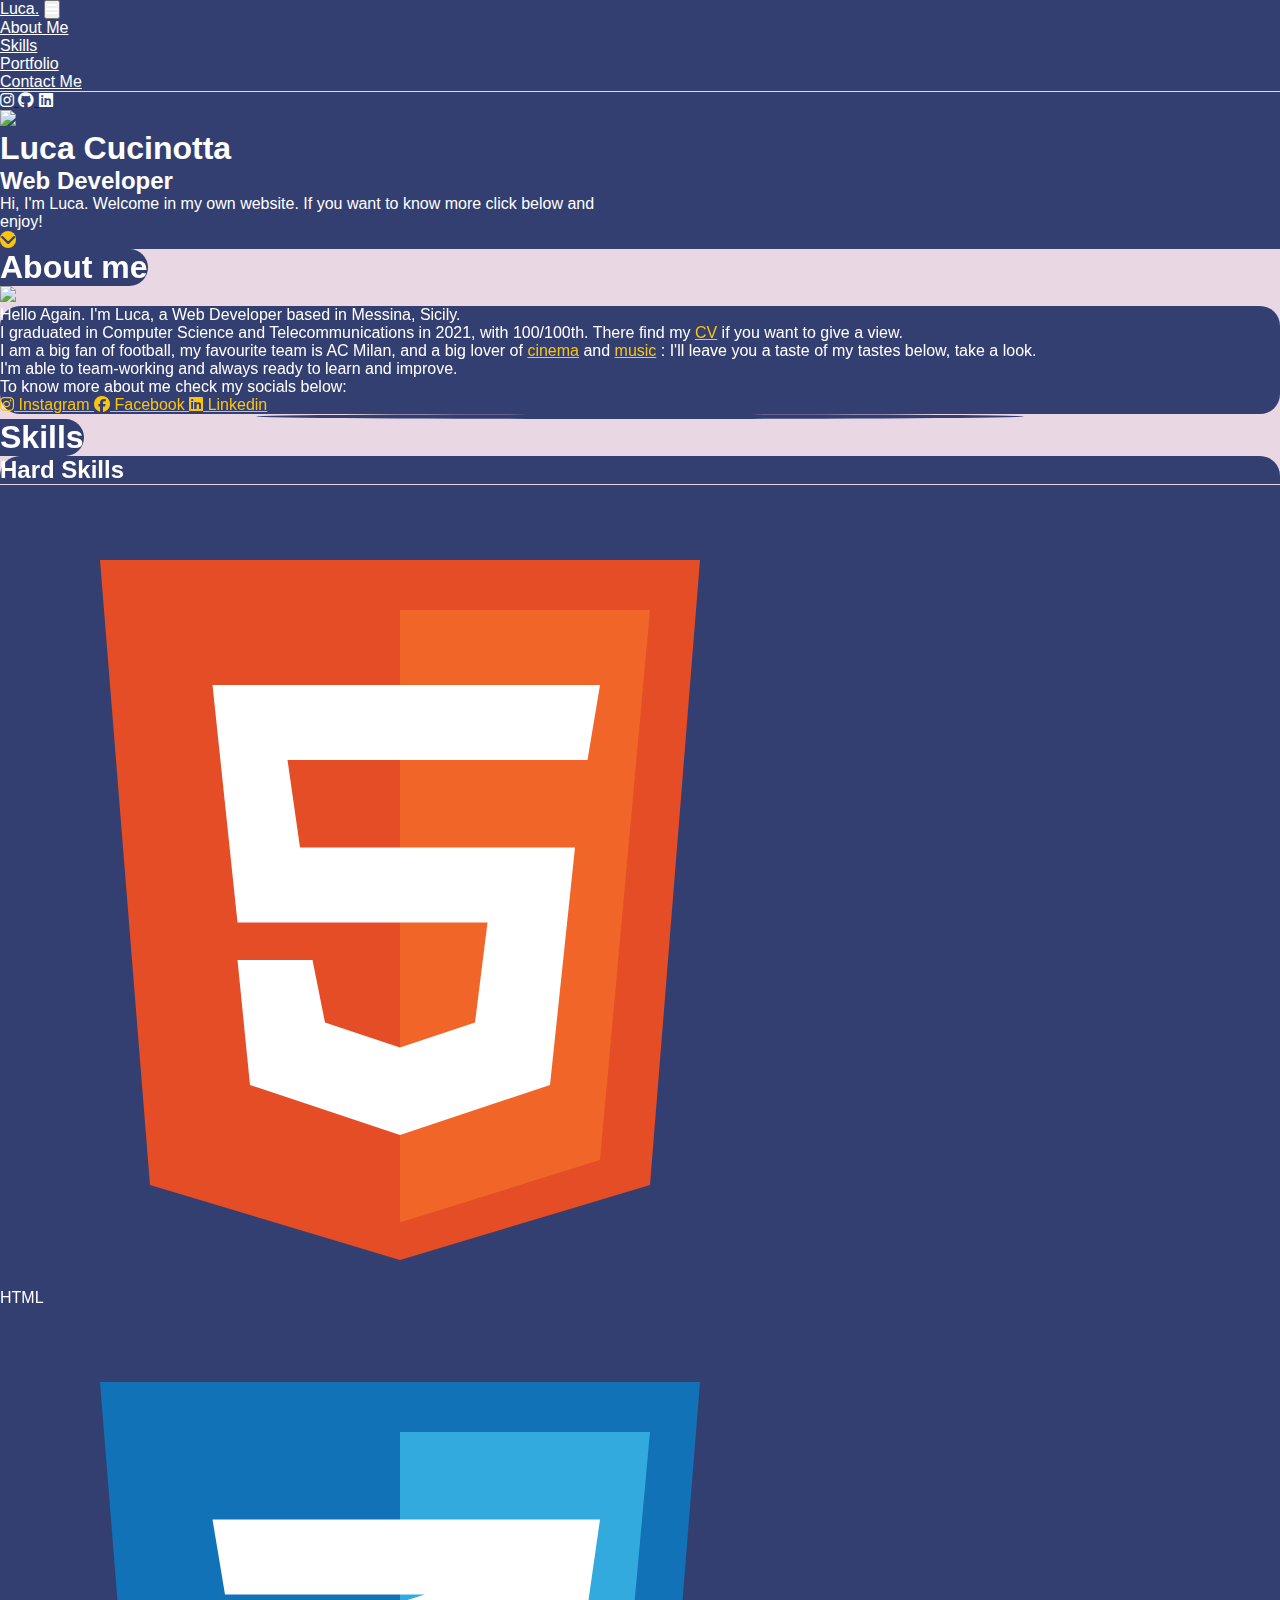
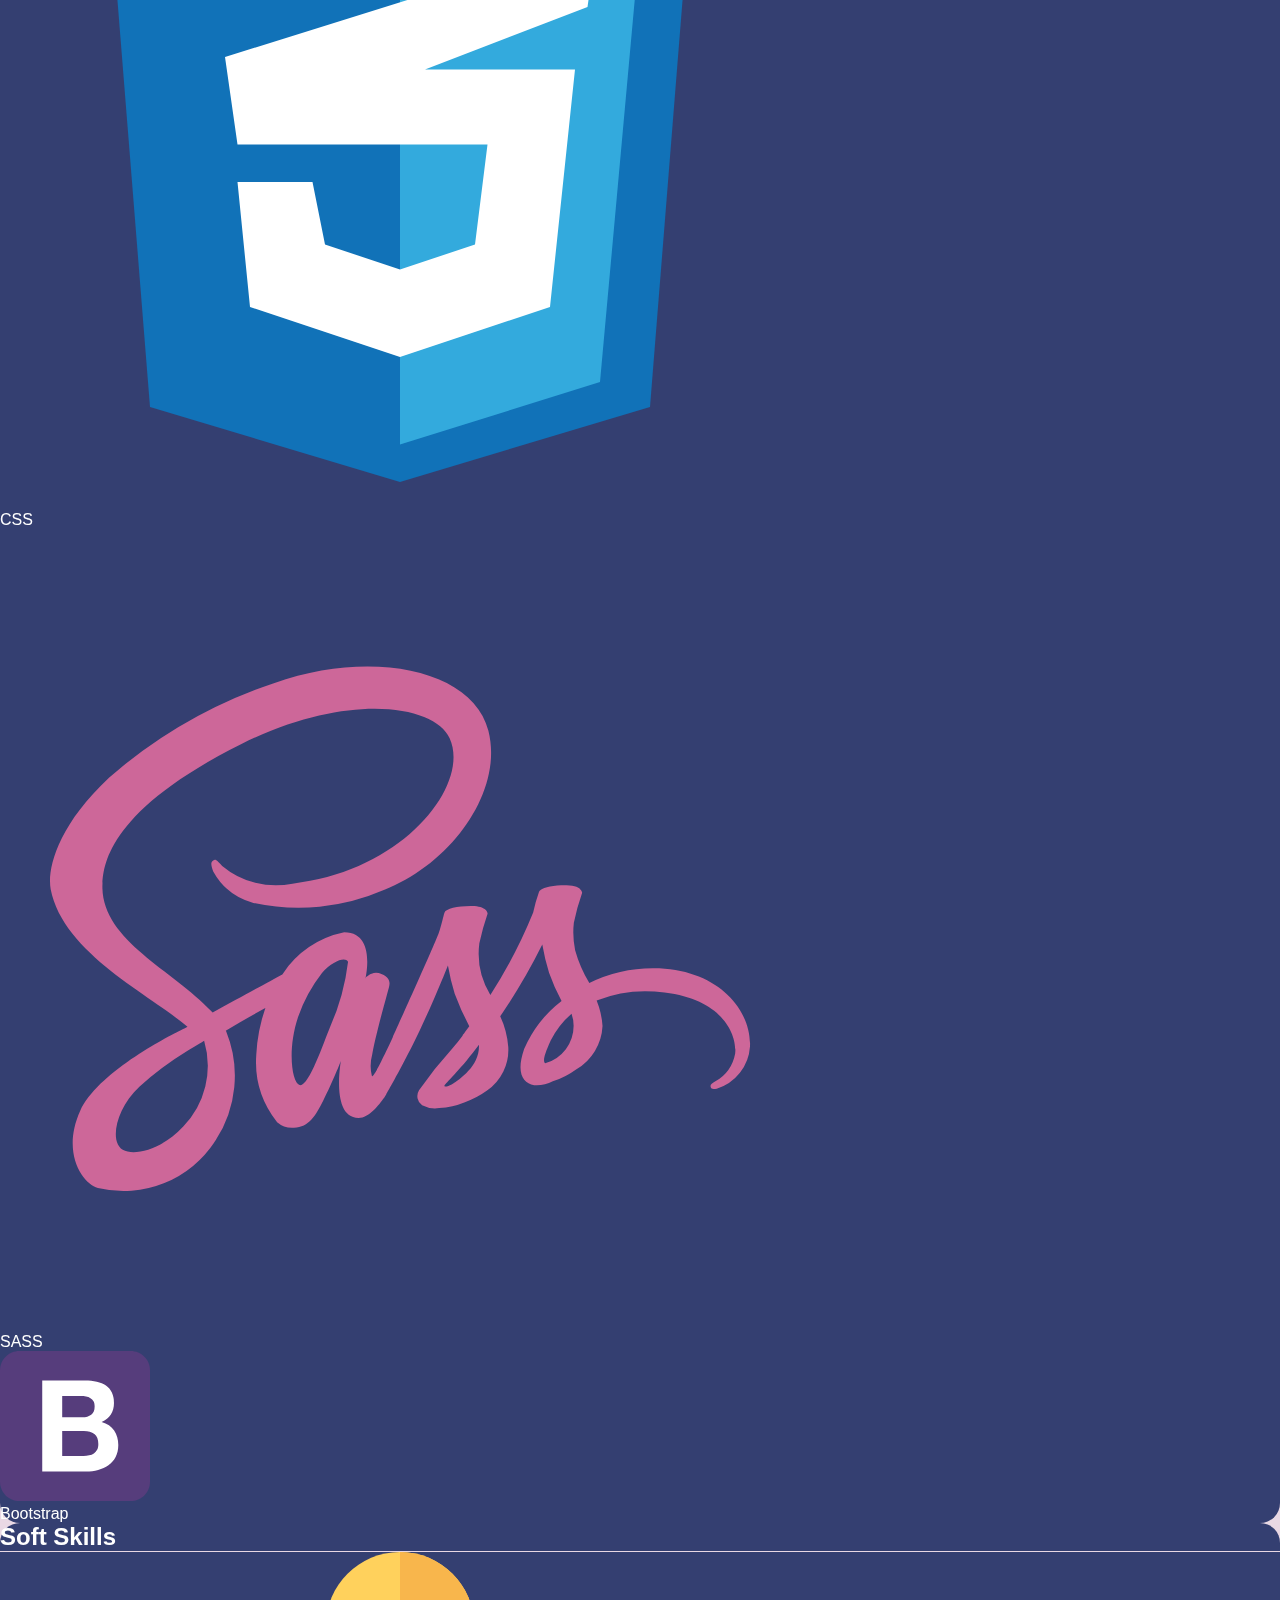
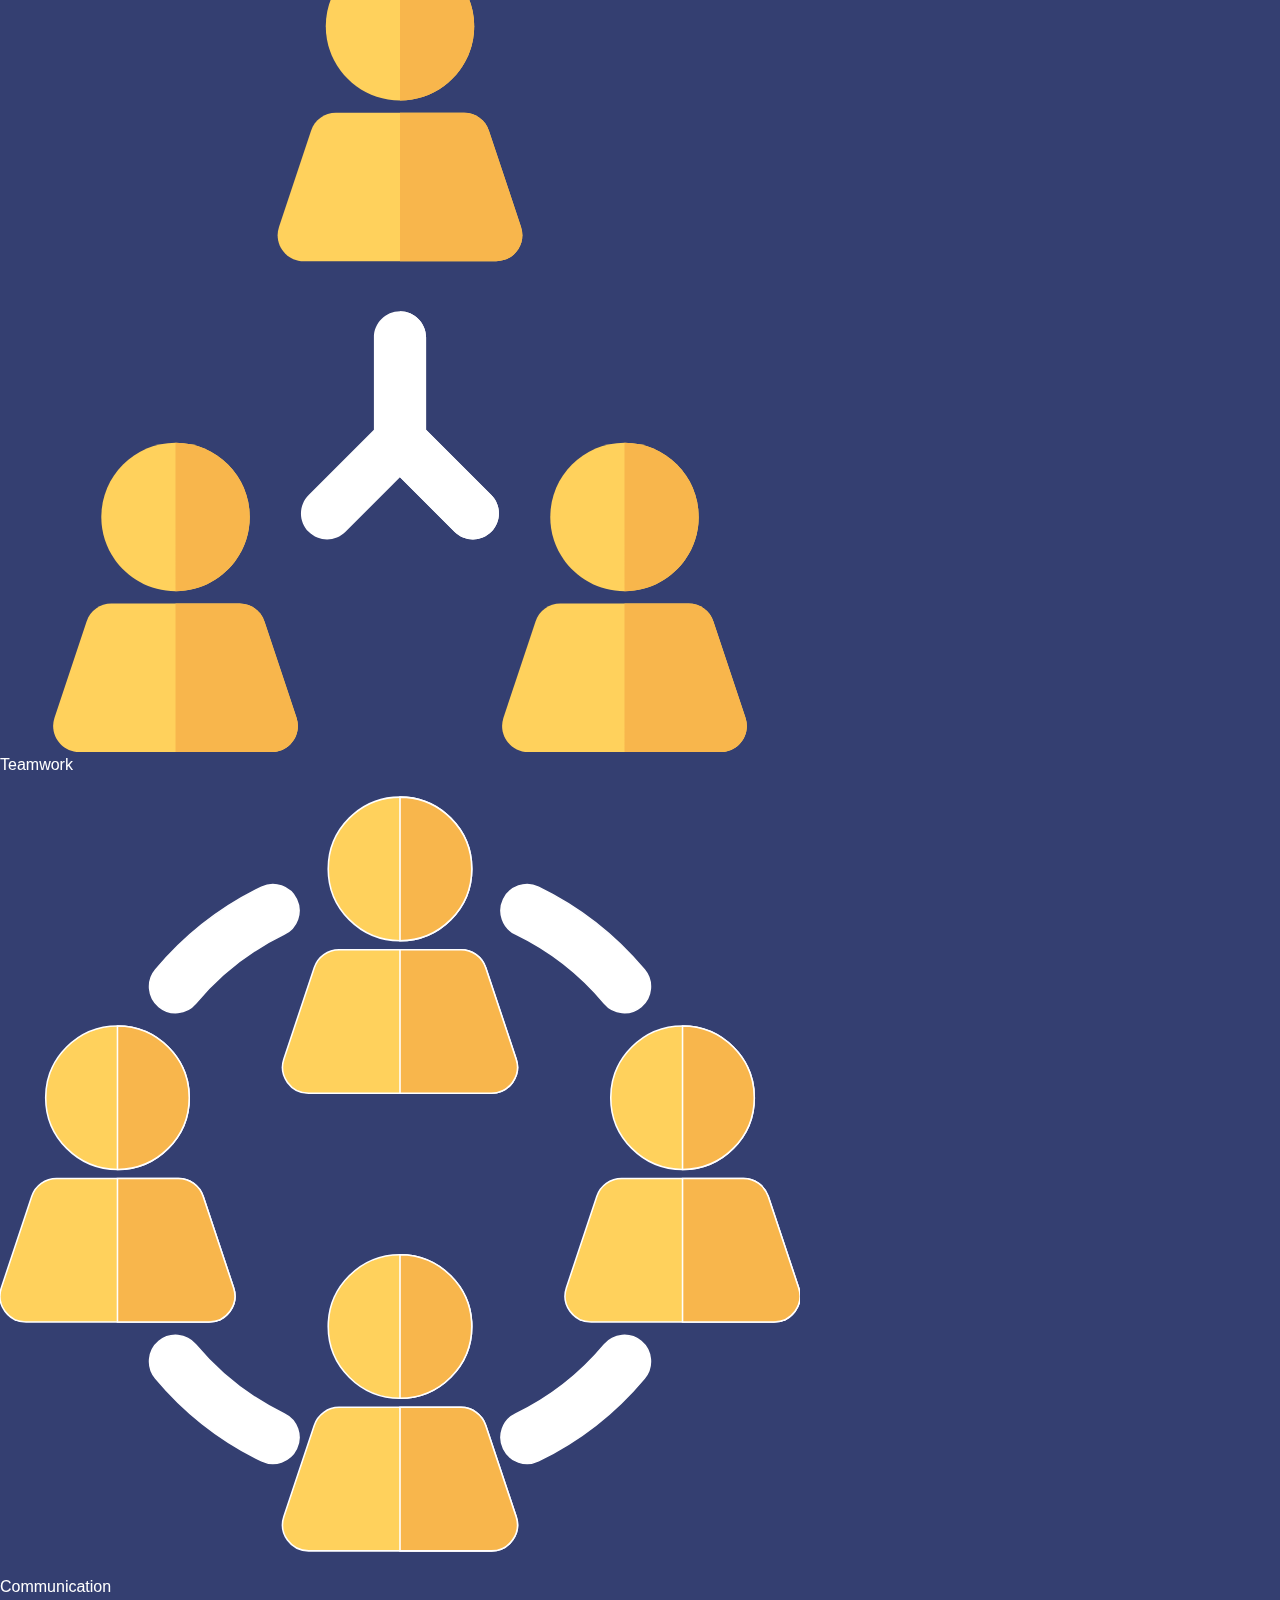
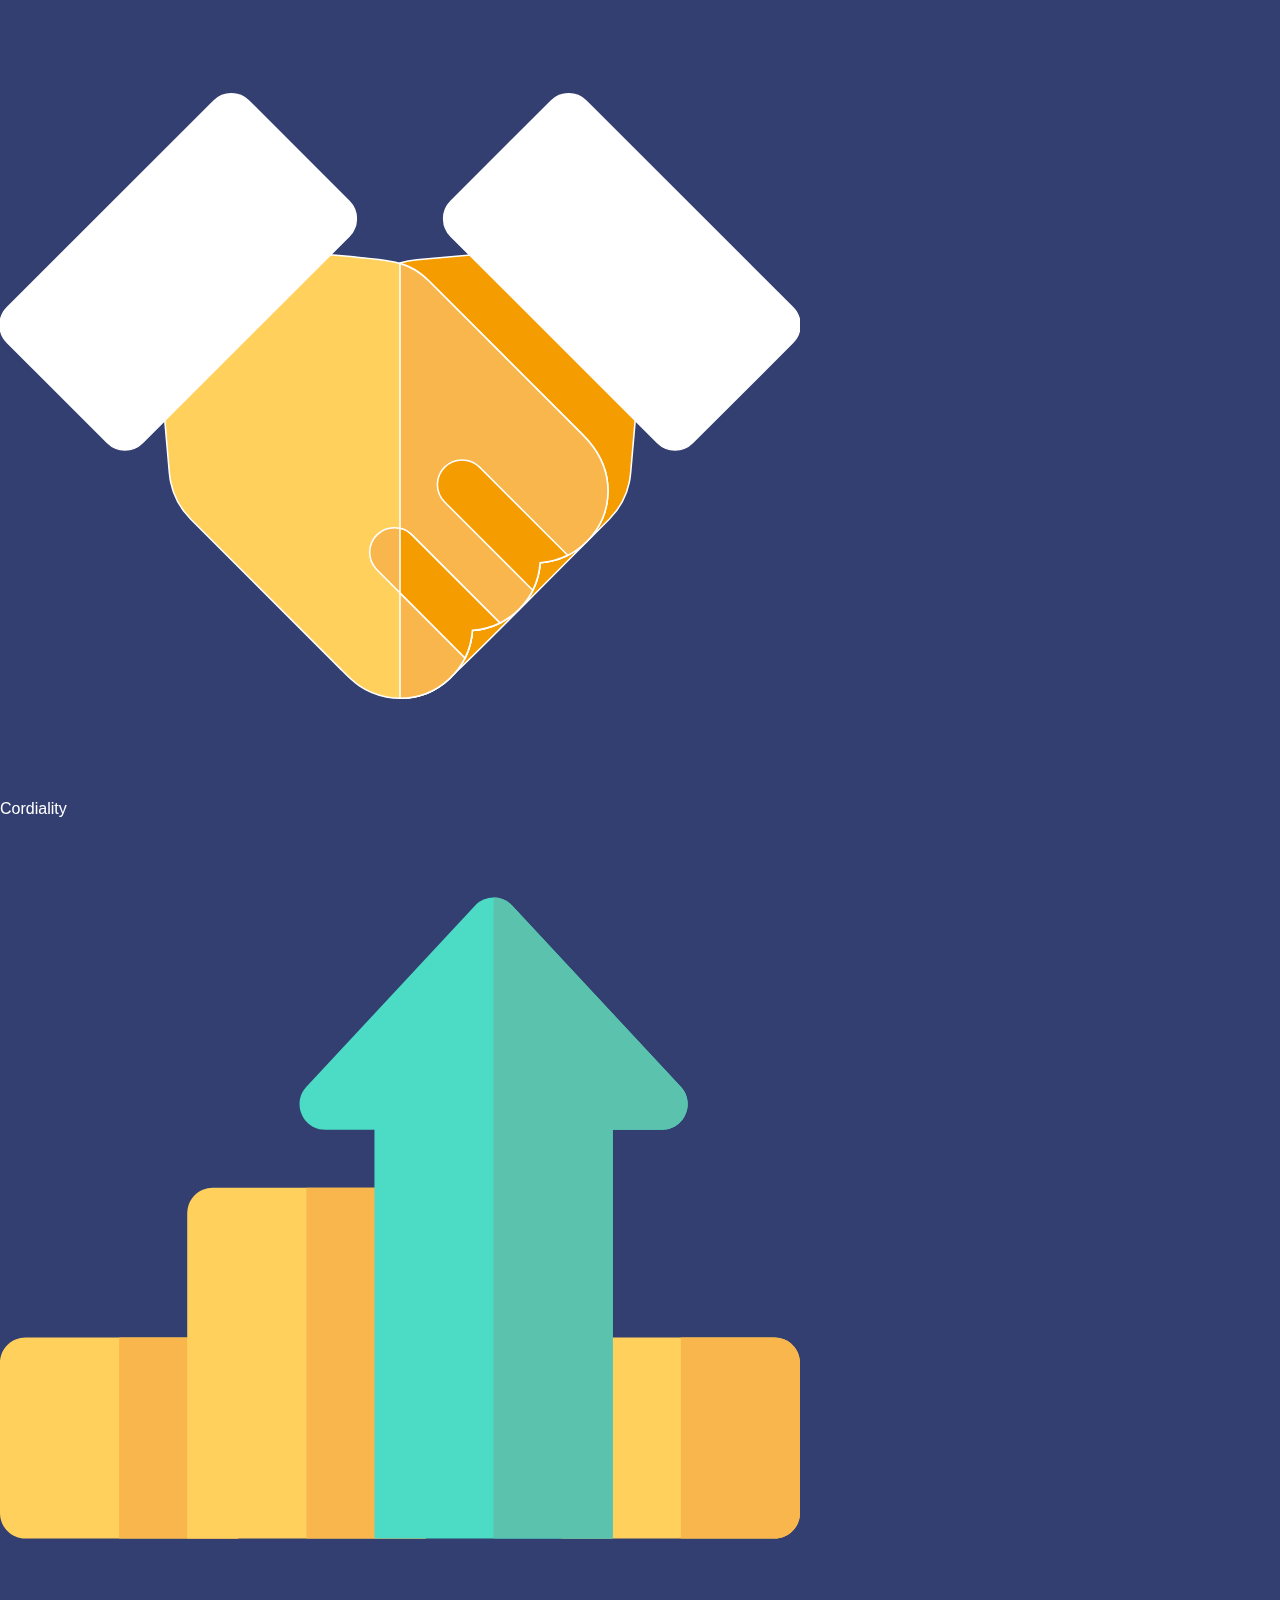
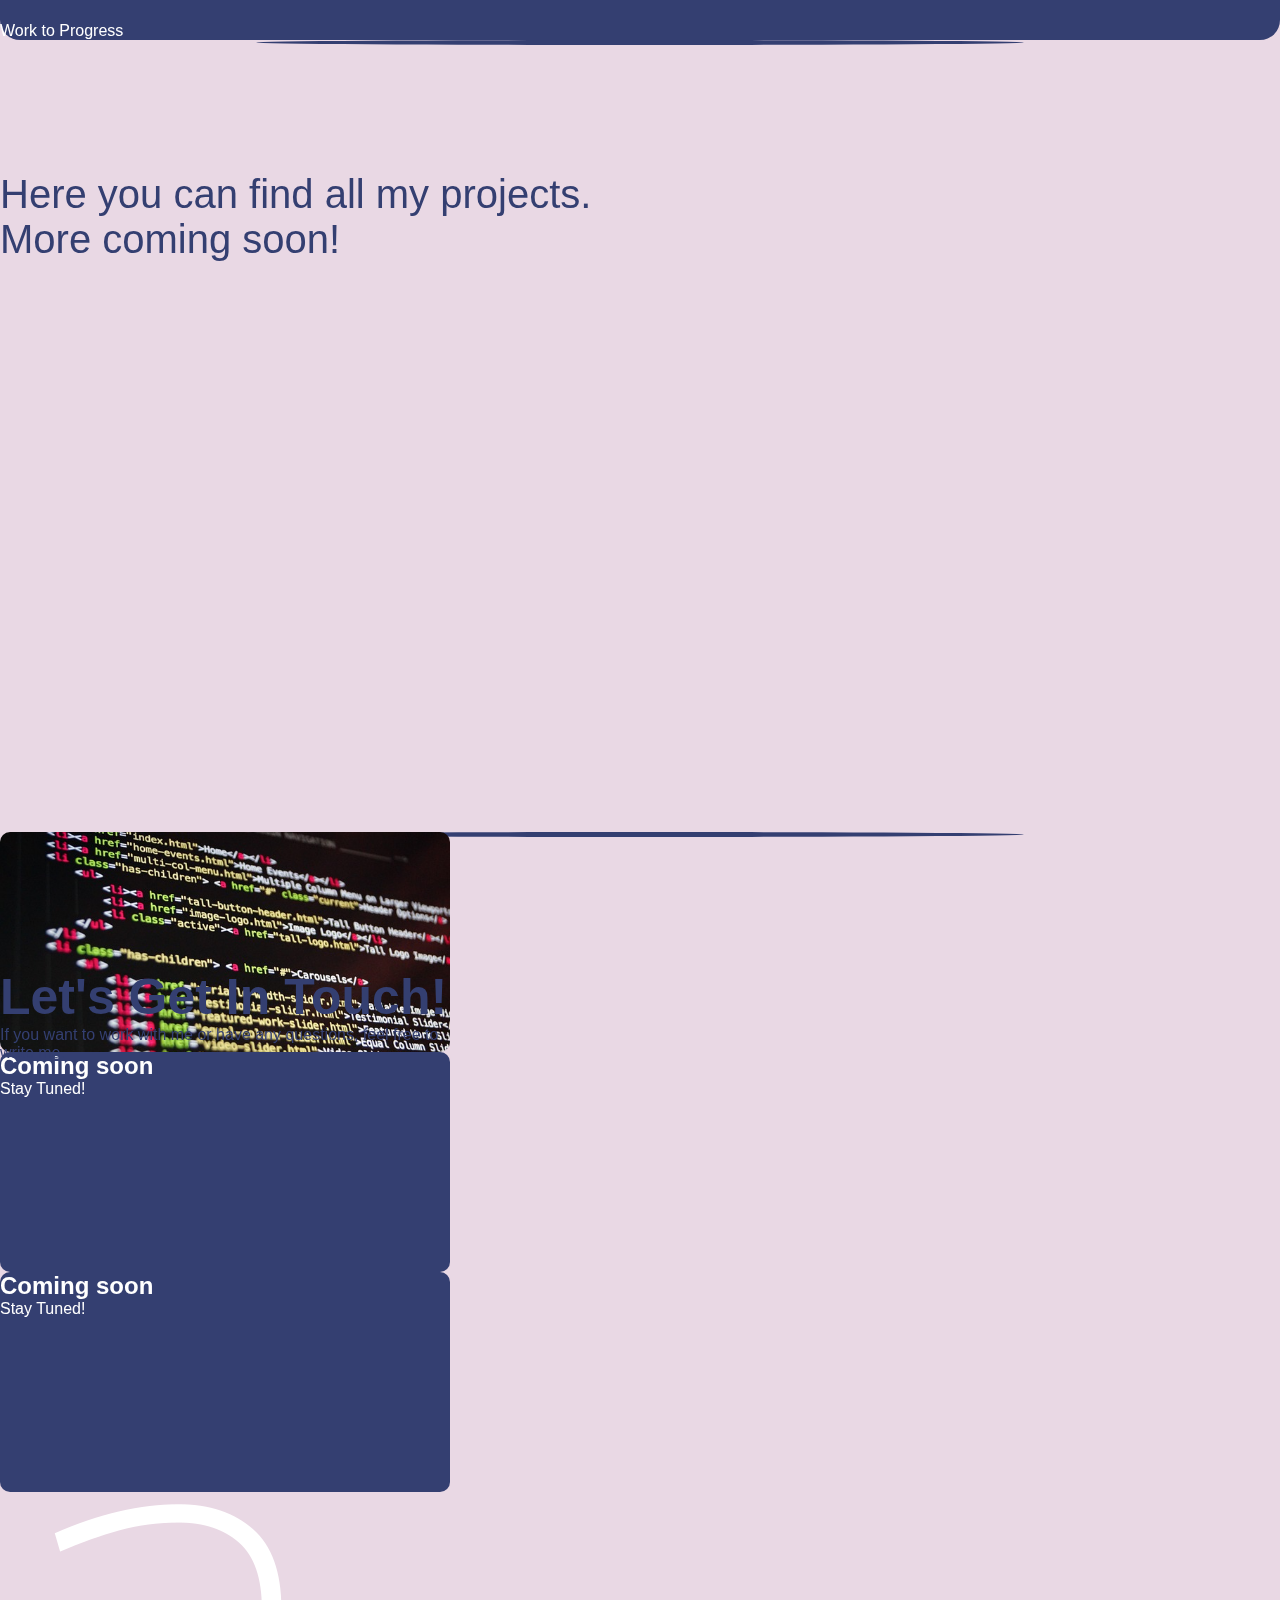
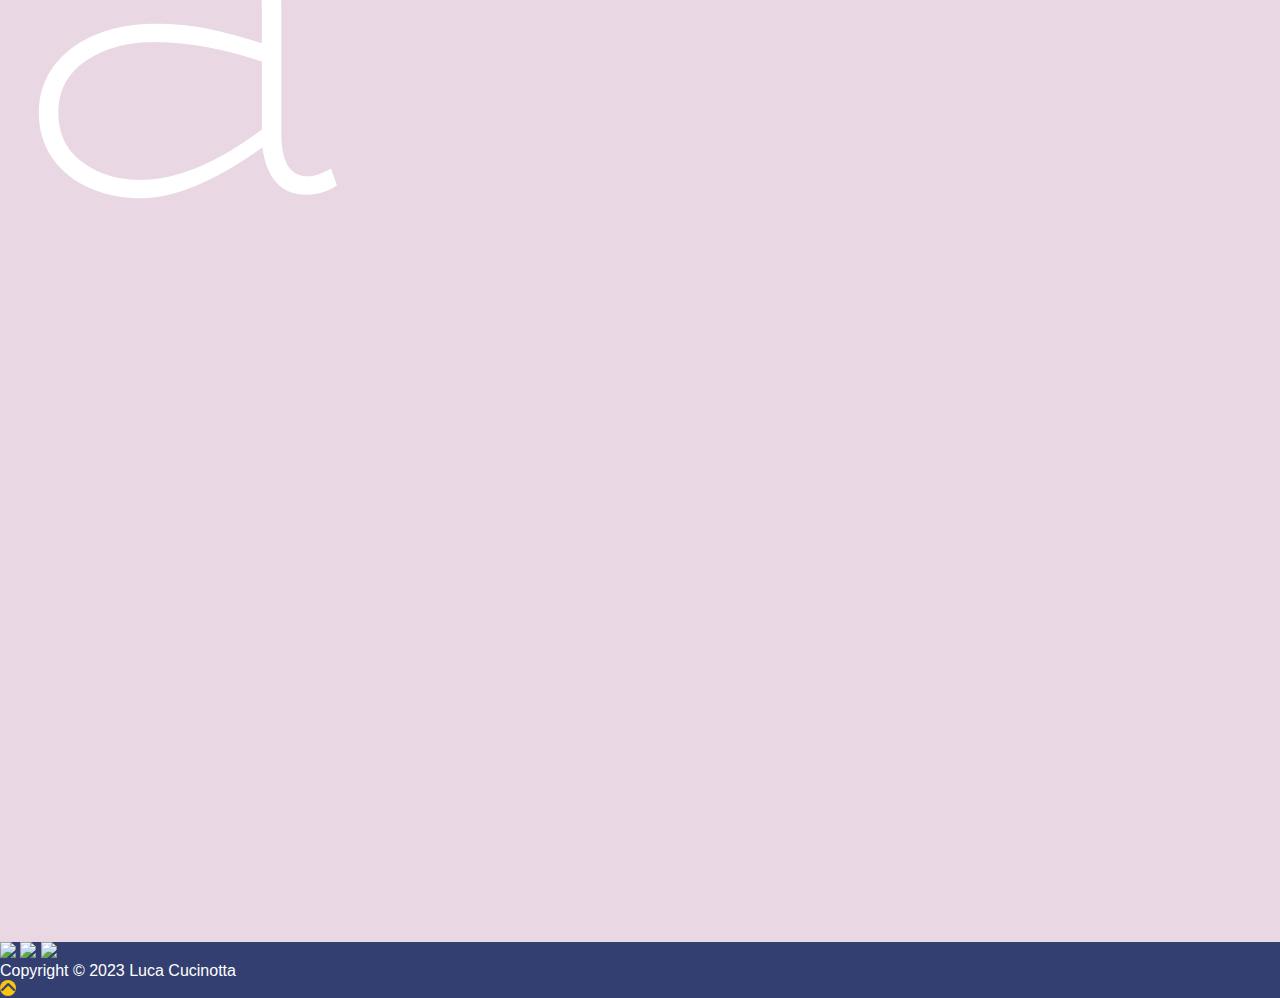
==== commit 8e86da3f: "Changes" ====
--- a/index.html
+++ b/index.html
@@ -18,8 +18,8 @@
         <meta name="twitter:card" content="summary">
         <meta name="twitter:url" content="https://lucacucinotta.github.io">
         <meta name="twitter:title" content="Luca Cucinotta | Web Developer">
+        <meta name="twitter:image" content="https://i.postimg.cc/YS4jNwMg/og-image.png">
         <meta name="twitter:description" content="I'm Luca Cucinotta, a Web Developer based in Sicily">
-        <meta name="twitter:image" content="https://i.postimg.cc/YS4jNwMg/og-image.png">
         
         <!--Font Awesome-->
         <link rel="stylesheet" href="https://cdnjs.cloudflare.com/ajax/libs/font-awesome/6.4.0/css/all.min.css">
@@ -30,15 +30,6 @@
 
         <!--CSS-->
         <link rel="stylesheet" href="assets/css/style.css">
-
-        <!--EMAILJS-->
-       <script src="assets/js/index.js"></script>
-       <script type="text/javascript" src="https://cdn.jsdelivr.net/npm/@emailjs/browser@3/dist/email.min.js"></script>
-       <script type="text/javascript">
-        (function() {
-            emailjs.init('ID22yOfQ3gRQLHxG_');
-        })();
-       </script>
 
         <!--AOS-->
         <link rel="stylesheet" href="https://unpkg.com/aos@next/dist/aos.css" />
@@ -295,20 +286,20 @@
                     <div class="position-relative col-sm-12 col-md-8">
                         <div class="right">
                             <i class="position-absolute fa fa-caret-left d-none d-md-block"></i>
-                            <form id="contact_form">
+                            <form id="contact_form" name="form" action="https://formspree.io/f/mlekyzno" method="POST">
                                 <div class="mb-3">
-                                    <input type="text" id="name" class="form-control" placeholder="Name">
+                                    <input type="text" id="name" name="name" class="form-control" placeholder="Name">
                                 </div>
                                 <div class="mb-3">
-                                    <input type="email" id="email" class="form-control" placeholder="Email">
+                                    <input type="email" id="email" name="email" class="form-control" placeholder="Email">
                                 </div>
                                 <div class="mb-3">
-                                    <input type="text" id="subject" class="form-control" placeholder="Subject">
+                                    <input type="text" id="subject" name="subject" class="form-control" placeholder="Subject">
                                 </div>
                                 <div class="mb-3">
-                                    <textarea id="message" class="form-control overflow-hidden" placeholder="Message"></textarea>
-                                </div>
-                                <button type="submit" class="btn btn-primary" onclick="sendMail()">Submit</button>
+                                    <textarea id="message" name="message" class="form-control overflow-hidden" placeholder="Message"></textarea>
+                                </div>
+                                <button type="submit" class="btn btn-primary">Submit</button>
                             </form>
                         </div>
                     </div>
--- a/assets/css/style.css
+++ b/assets/css/style.css
@@ -1,6 +1,6 @@
 @font-face {
   font-family: "Red-Hat-Display";
-  src: url(assets/font/Red-Hat-Display/RedHatDisplay-Regular.ttf);
+  src: url(/assets/font/red-hat-display/RedHatDisplay-Regular.ttf);
 }
 
 * {
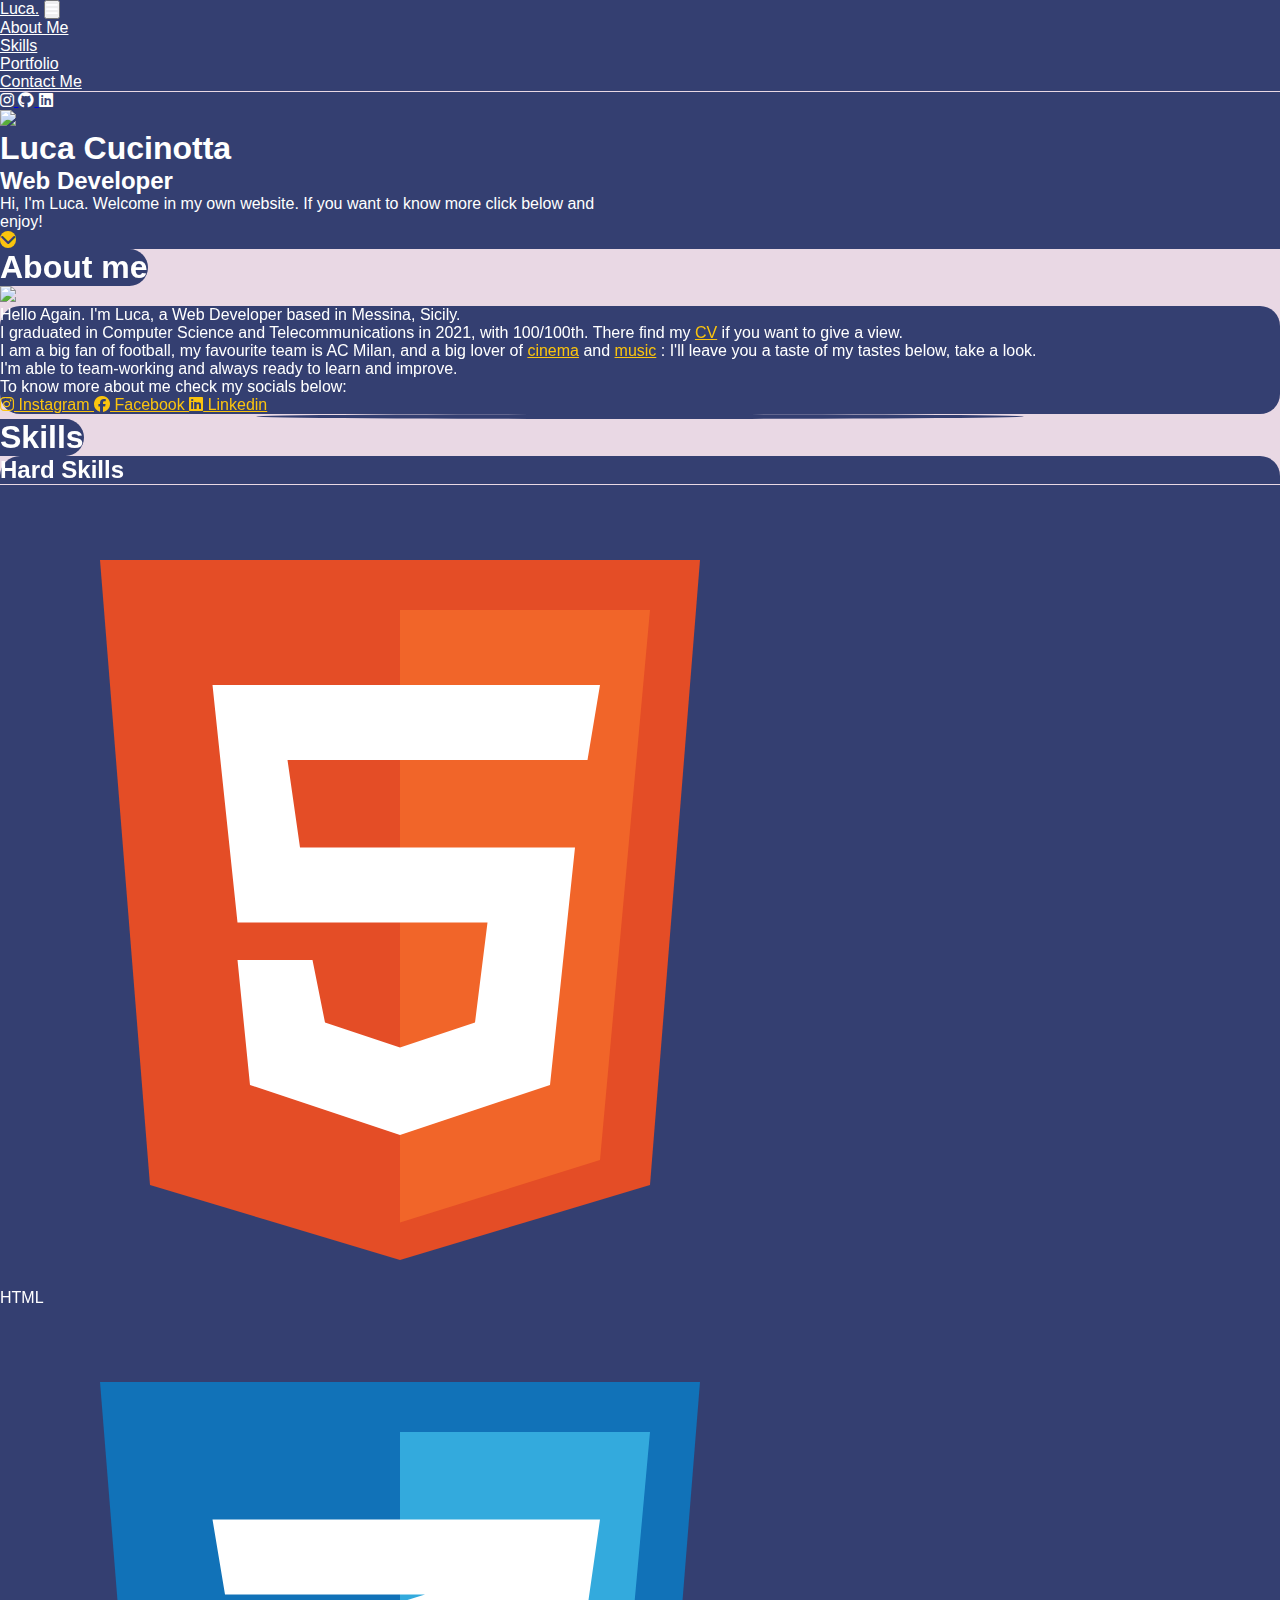
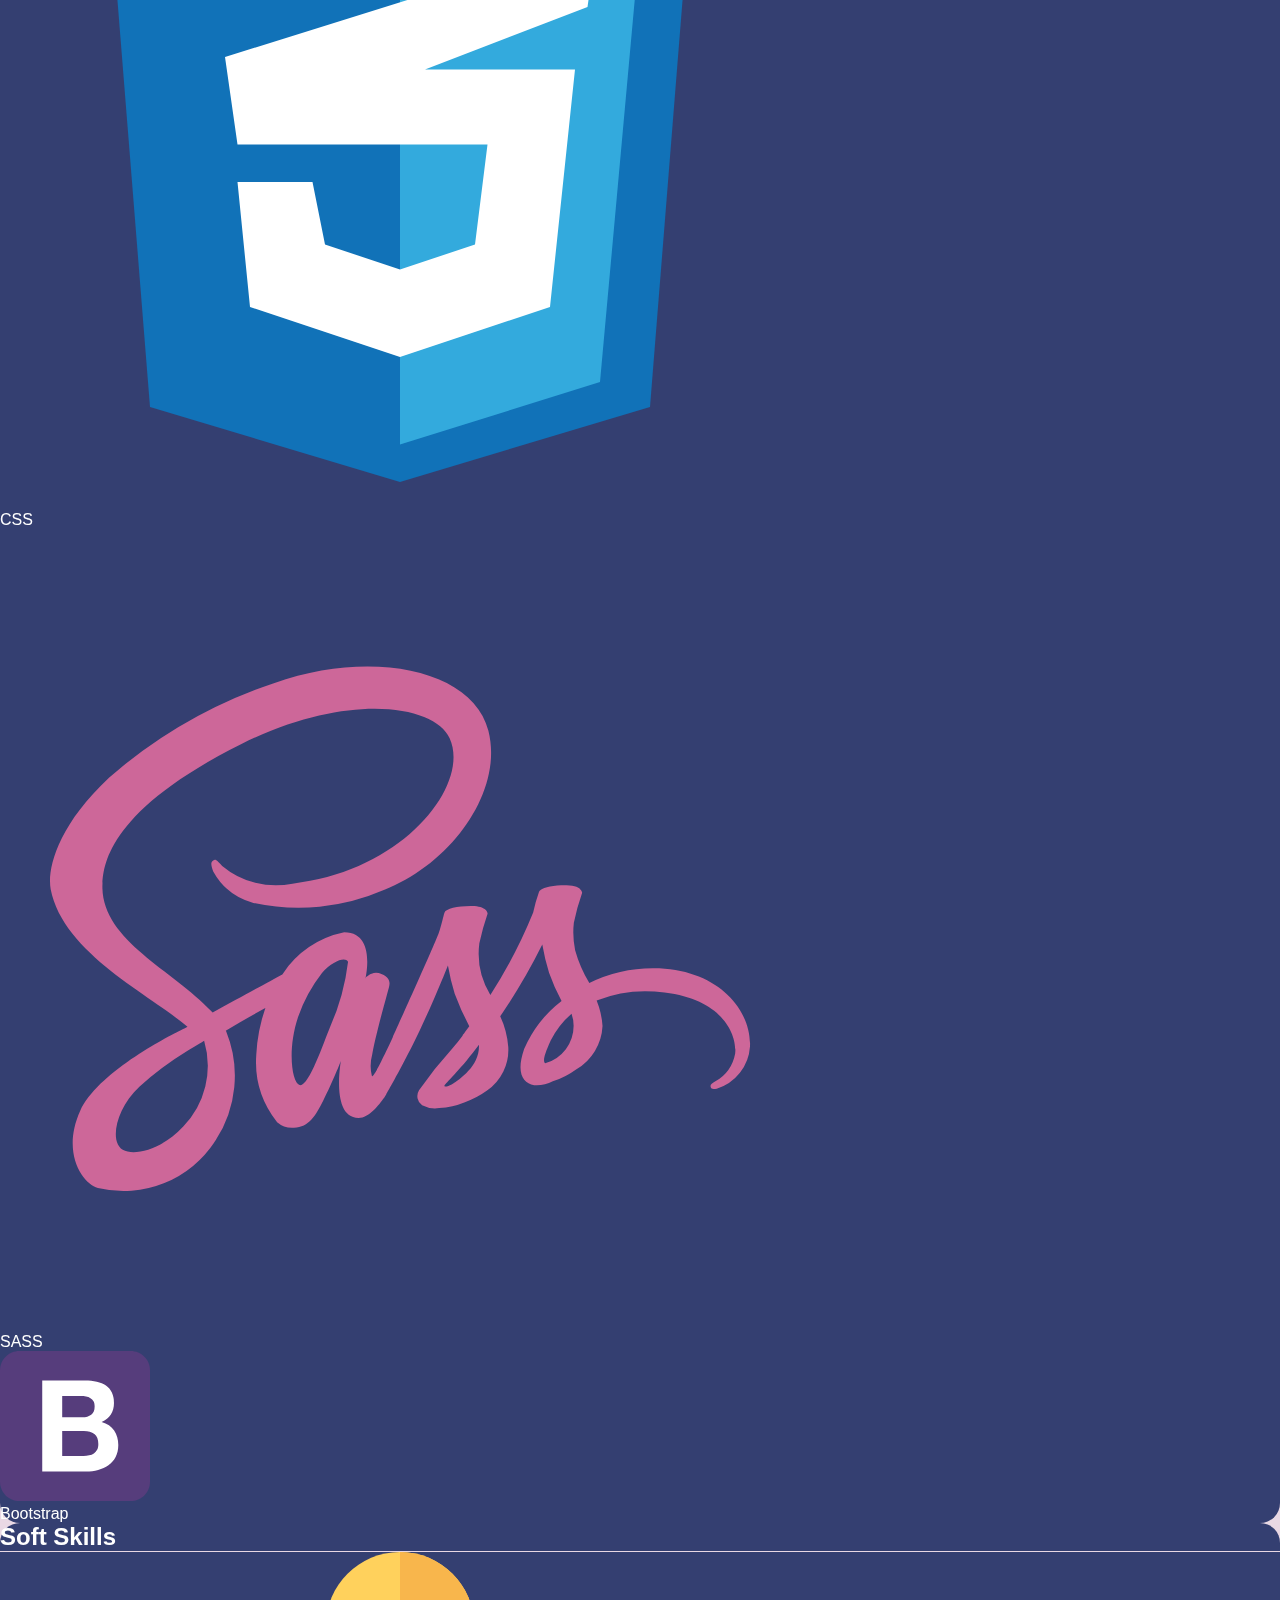
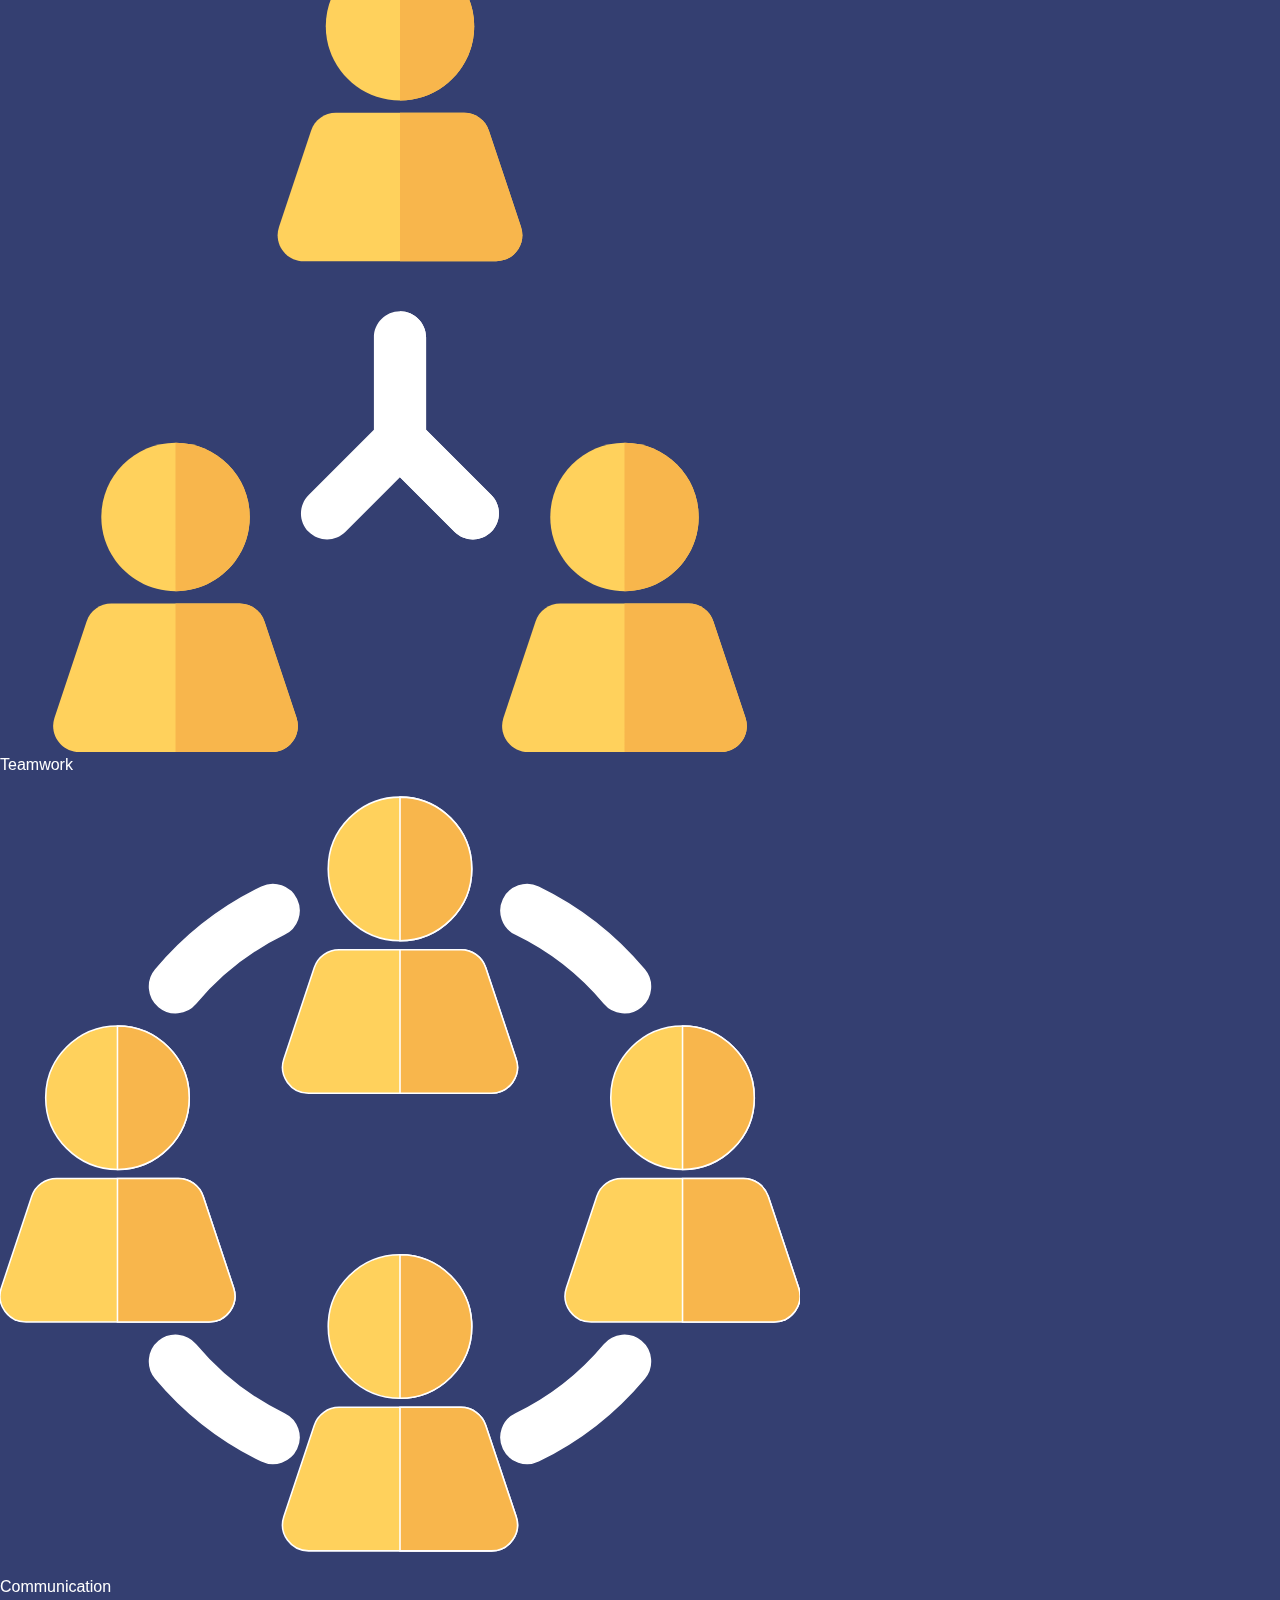
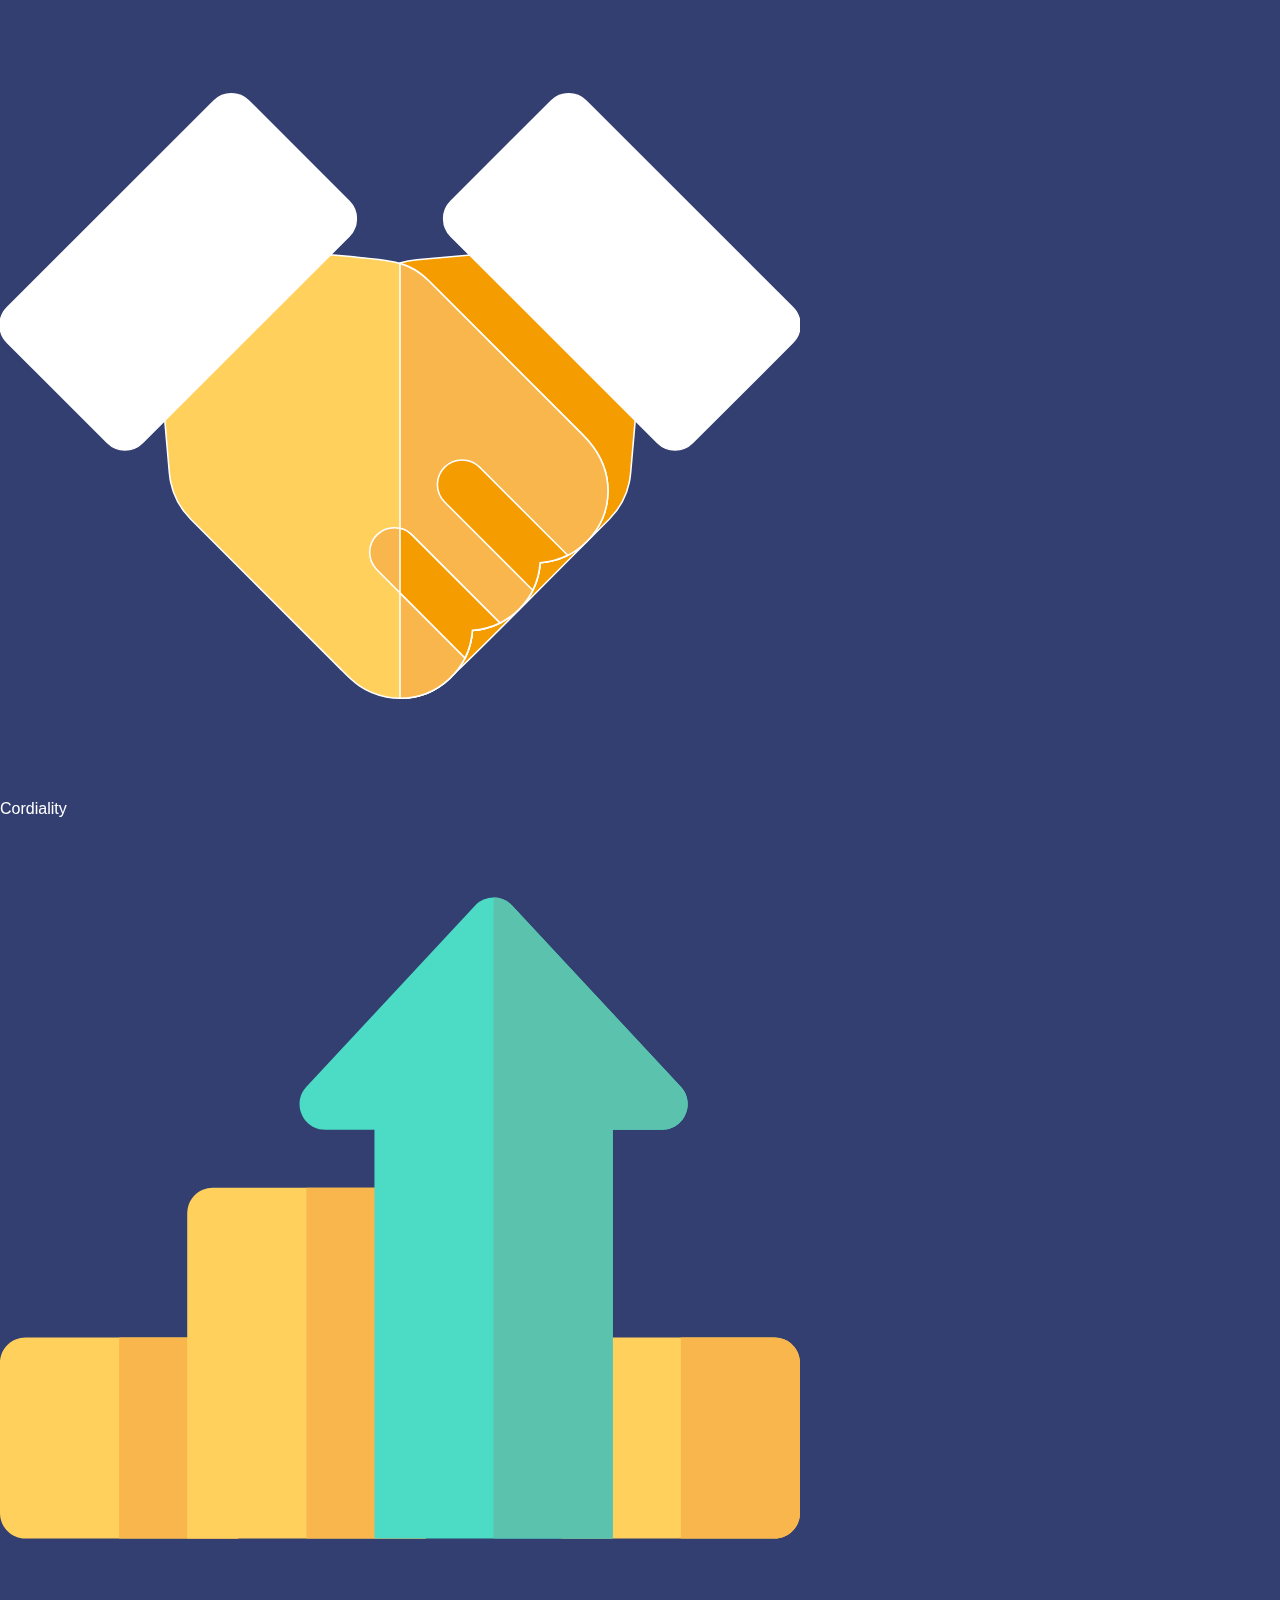
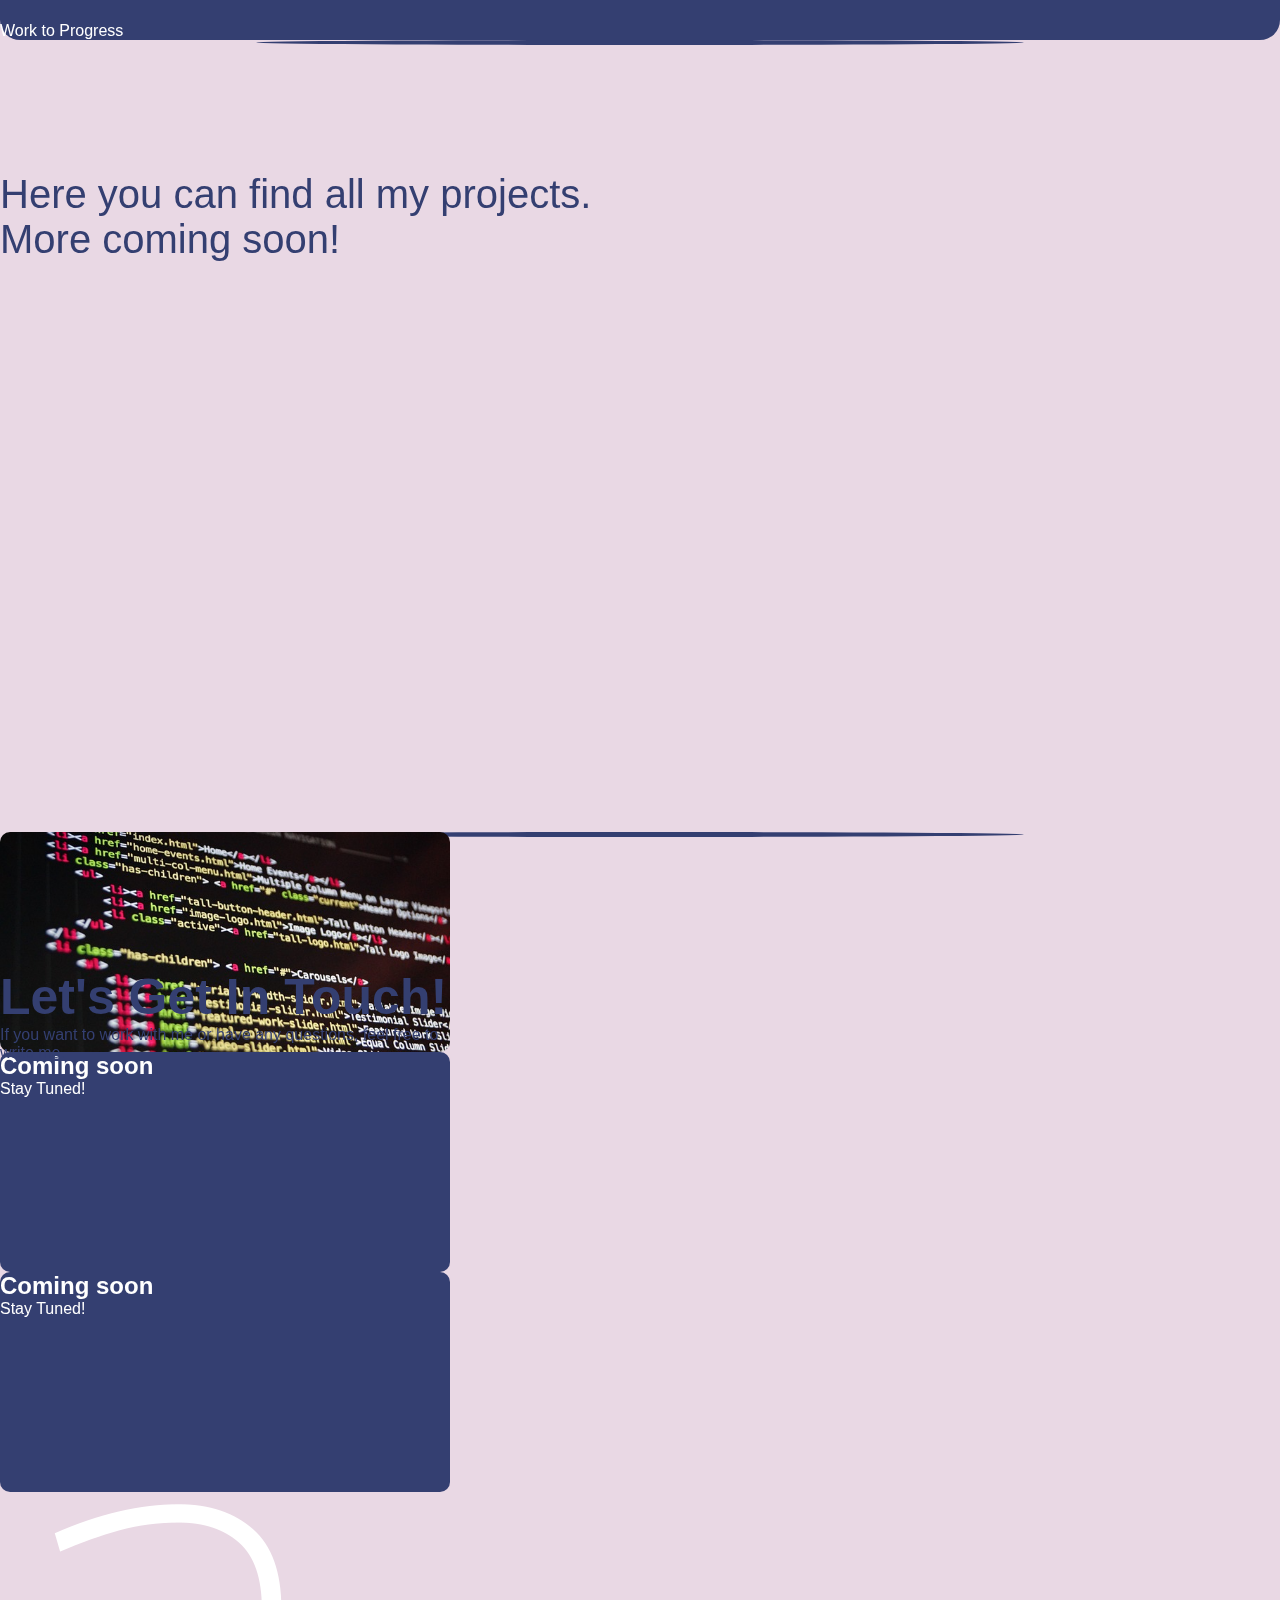
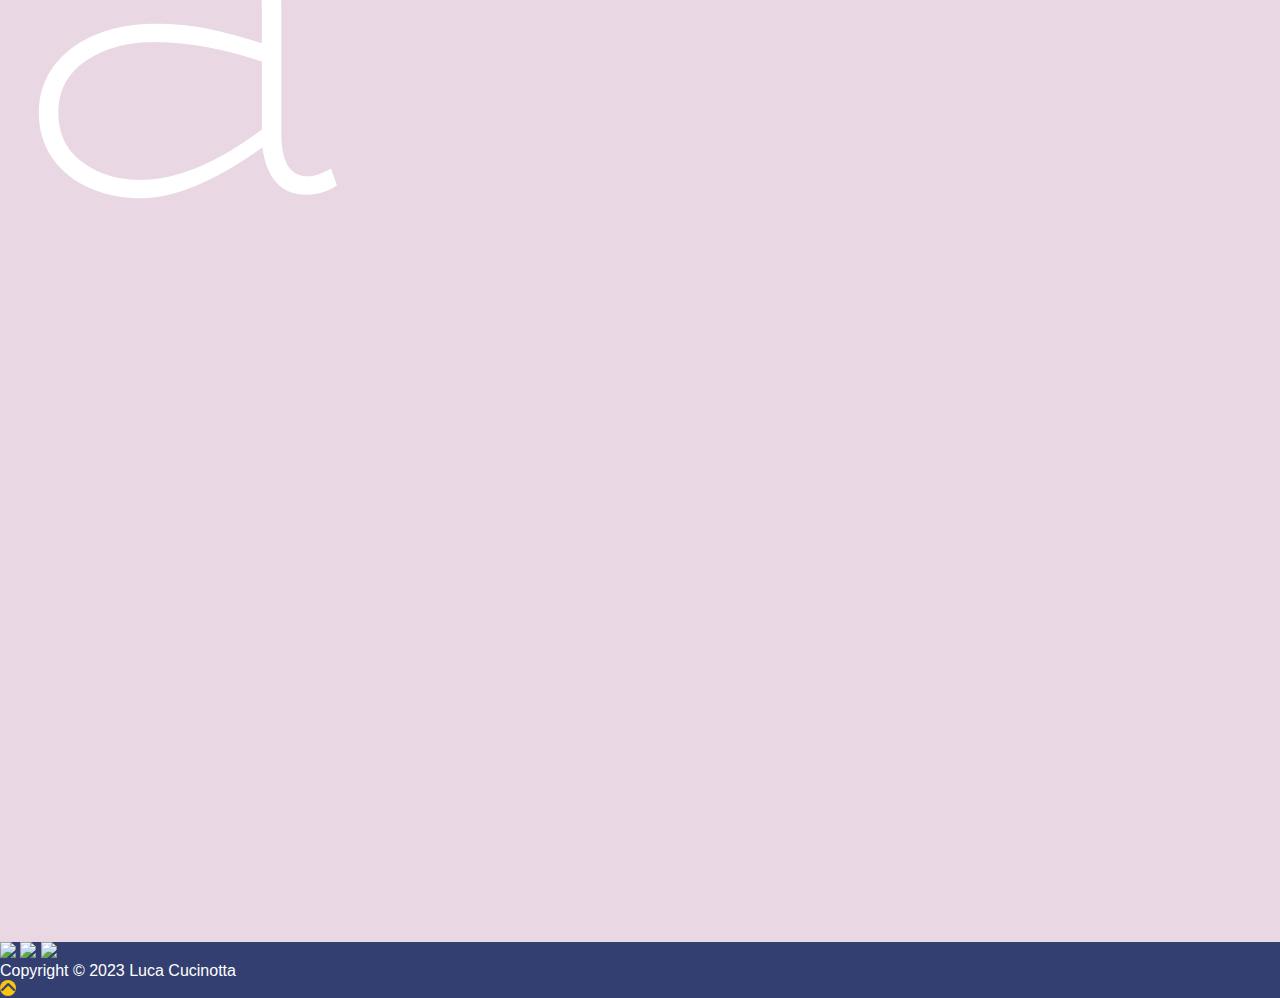
==== commit d43332d5: "Changes" ====
--- a/index.html
+++ b/index.html
@@ -218,7 +218,7 @@
                                     <div class="content-card">
                                         <h2>HTML &amp; CSS</h2>
                                         <p class="lead">Website realized for "HTML &amp; CSS" course by start2impact where you are currently</p>
-                                        <a href="https://github.com/lucacucinotta/website.git" target="_blank"><img src="assets/img/svg/github.svg" class="github"></a>
+                                        <a href="https://github.com/lucacucinotta/lucacucinotta.github.io" target="_blank"><img src="assets/img/svg/github.svg" class="github"></a>
                                     </div>
                                 </div>
                             </div>
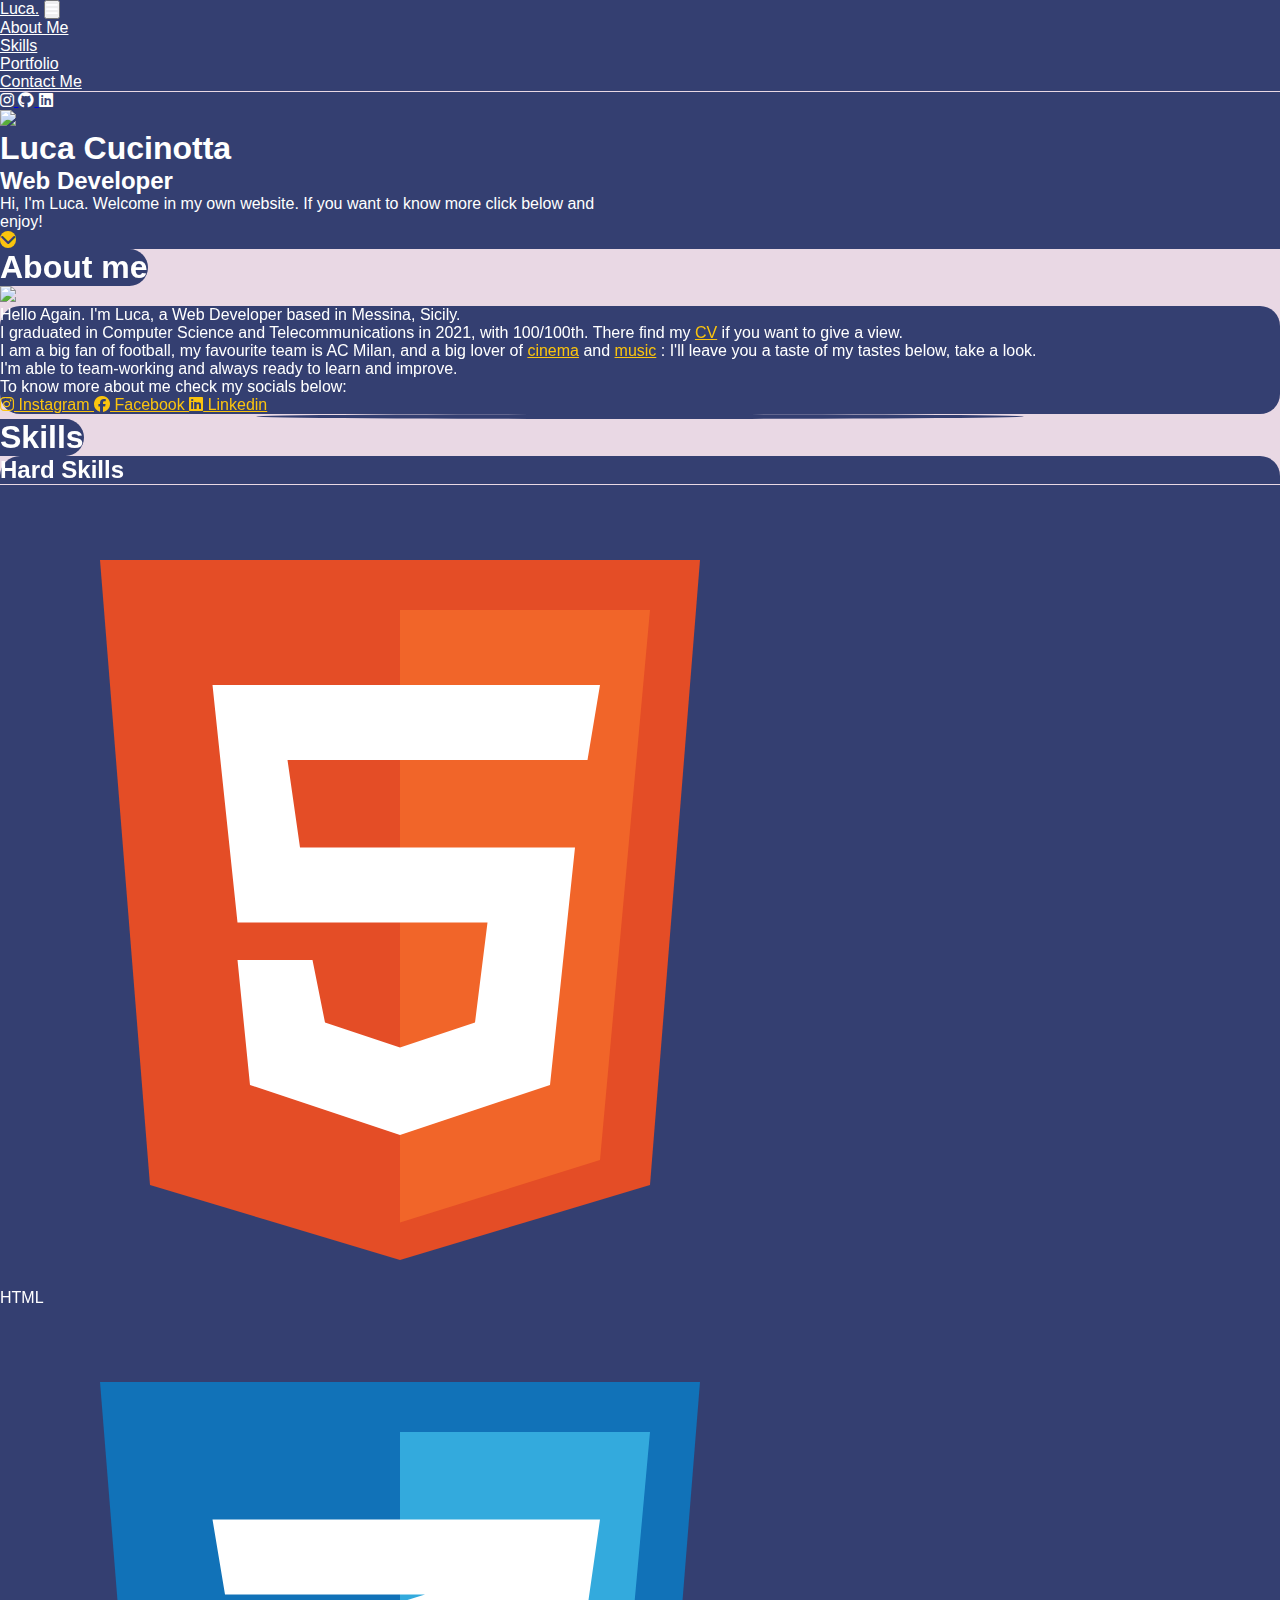
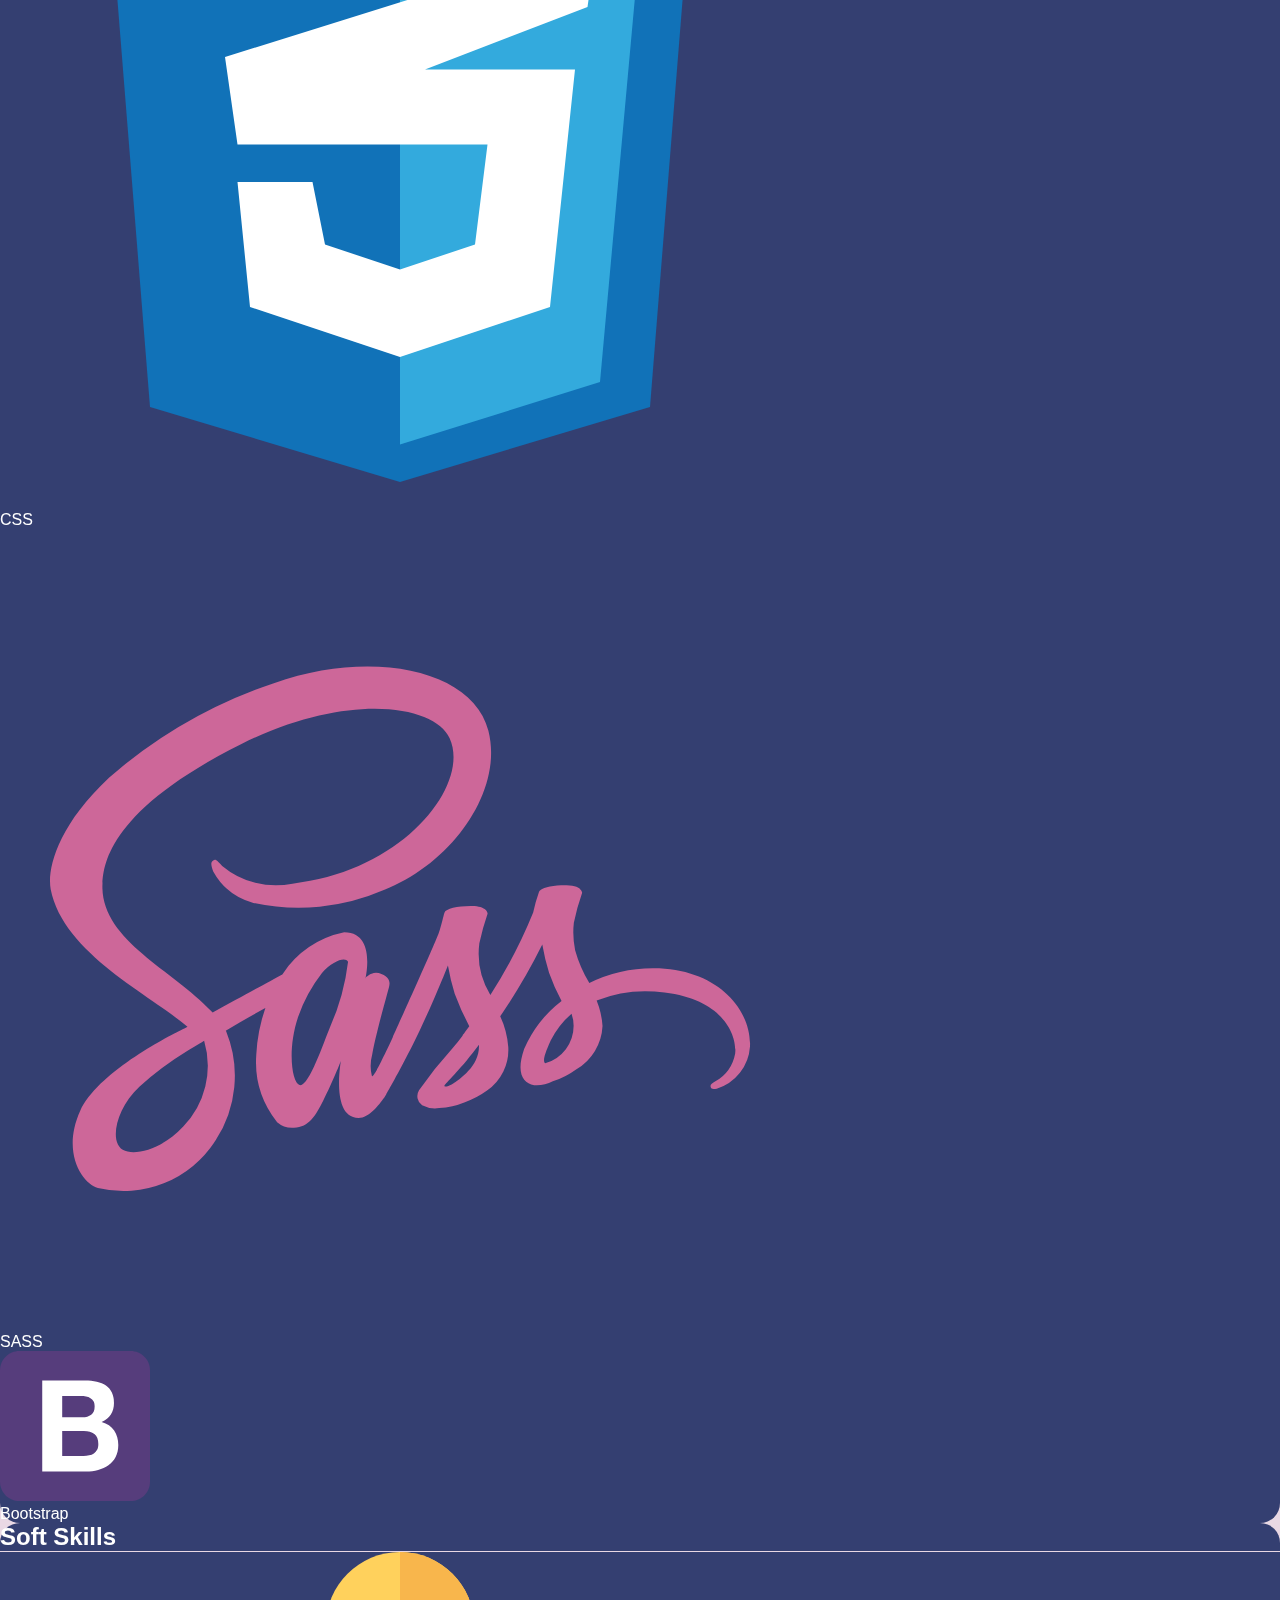
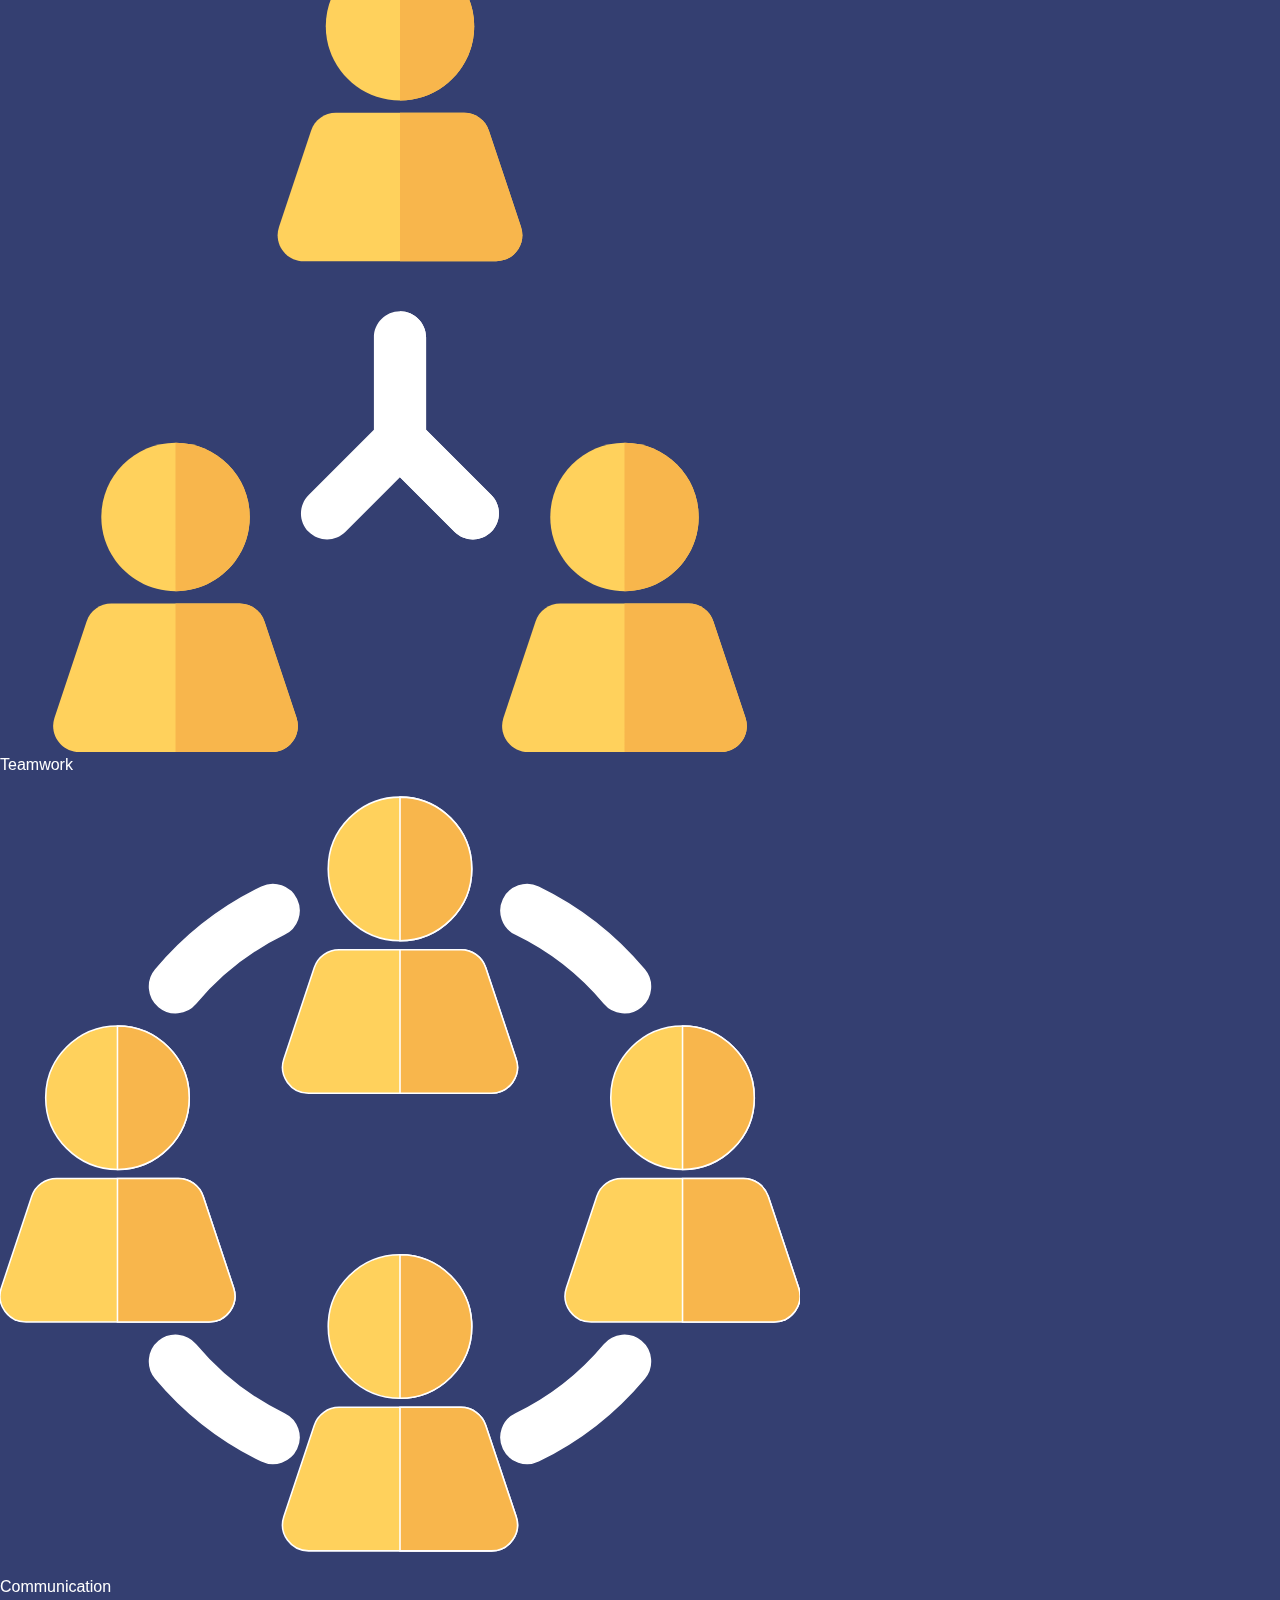
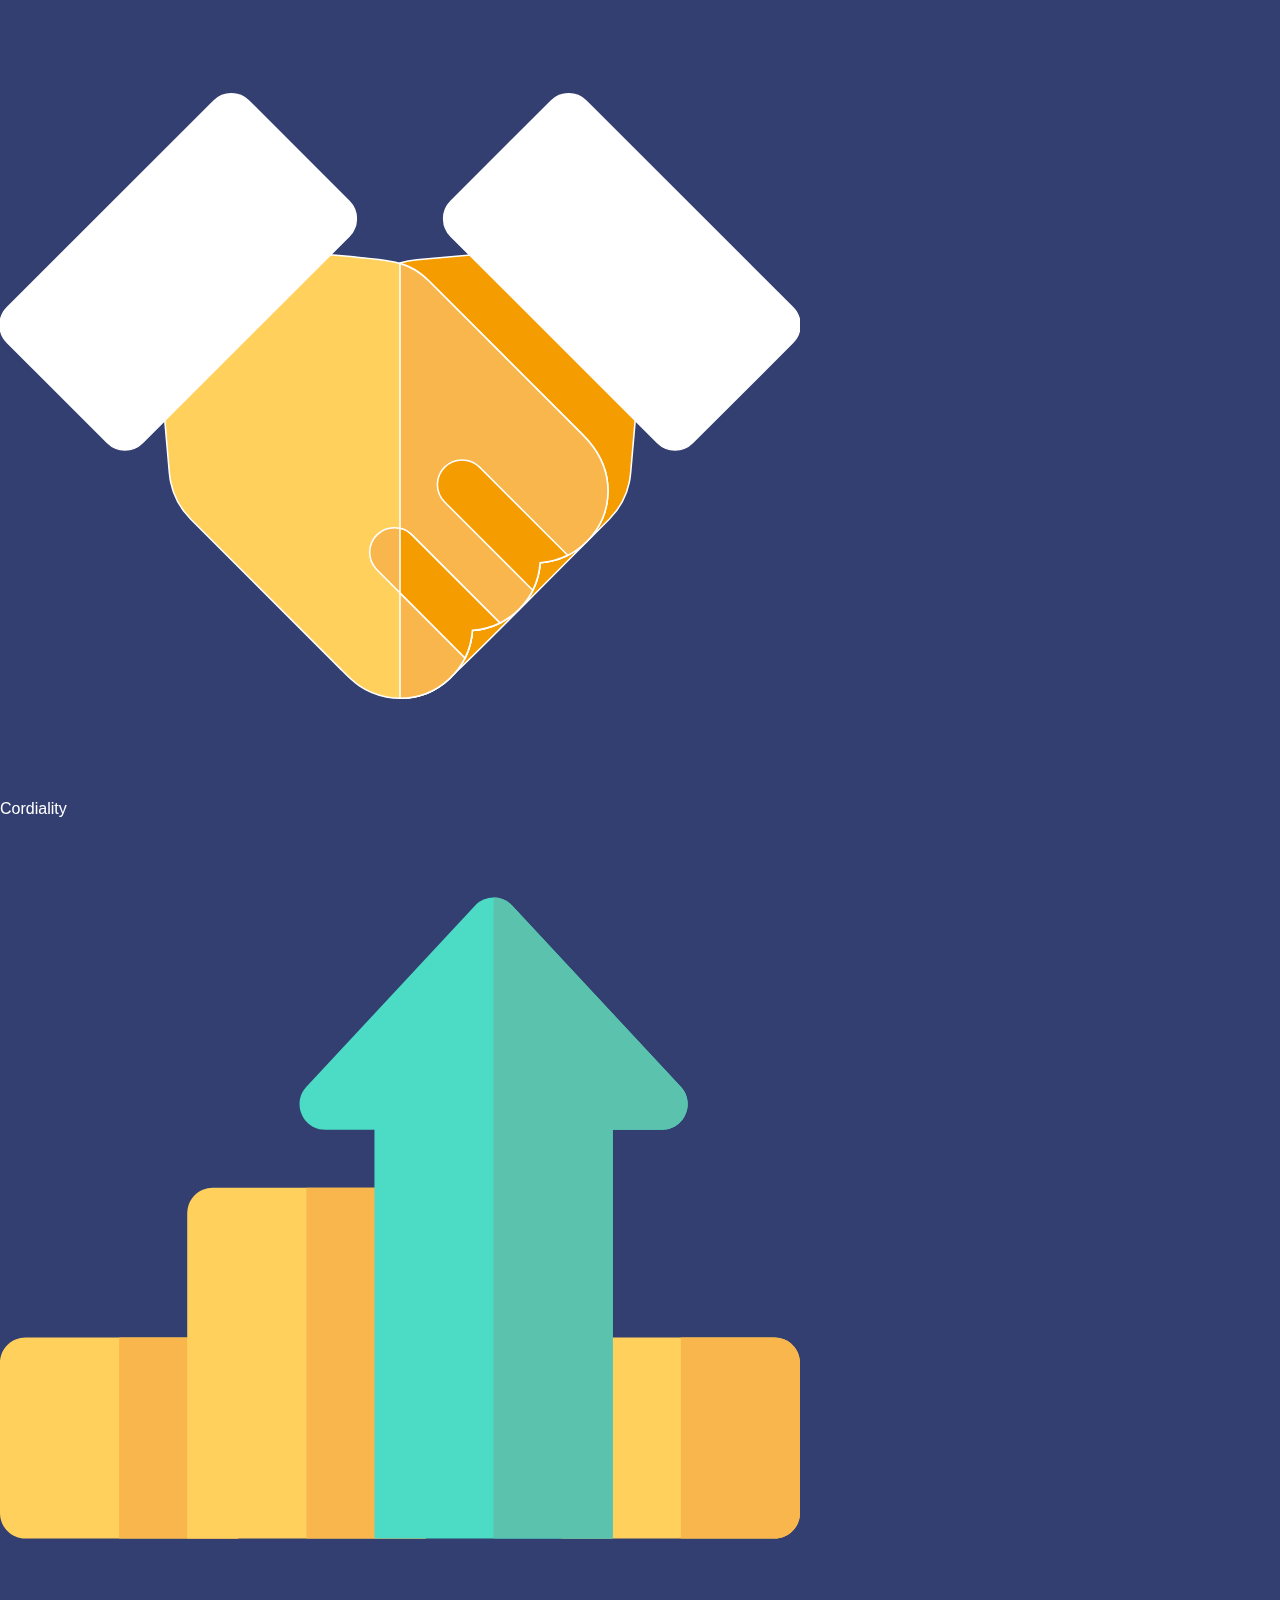
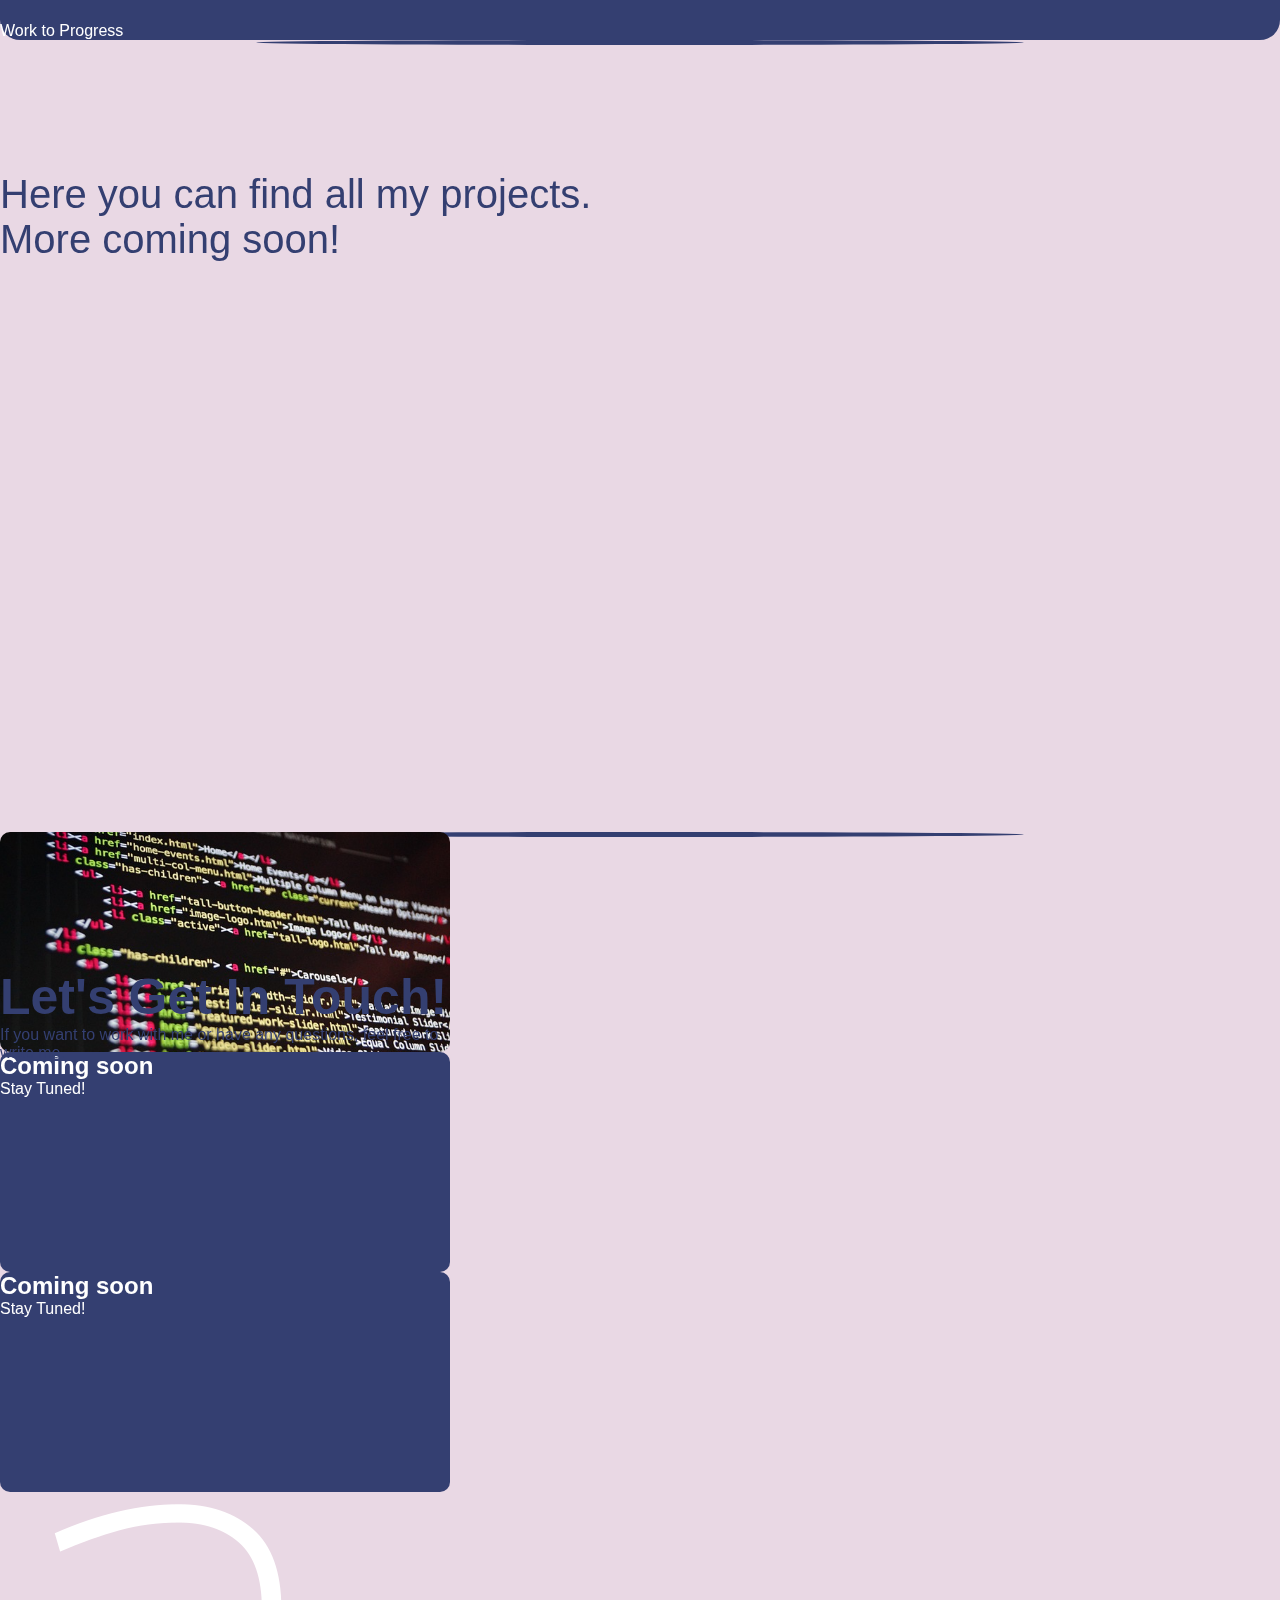
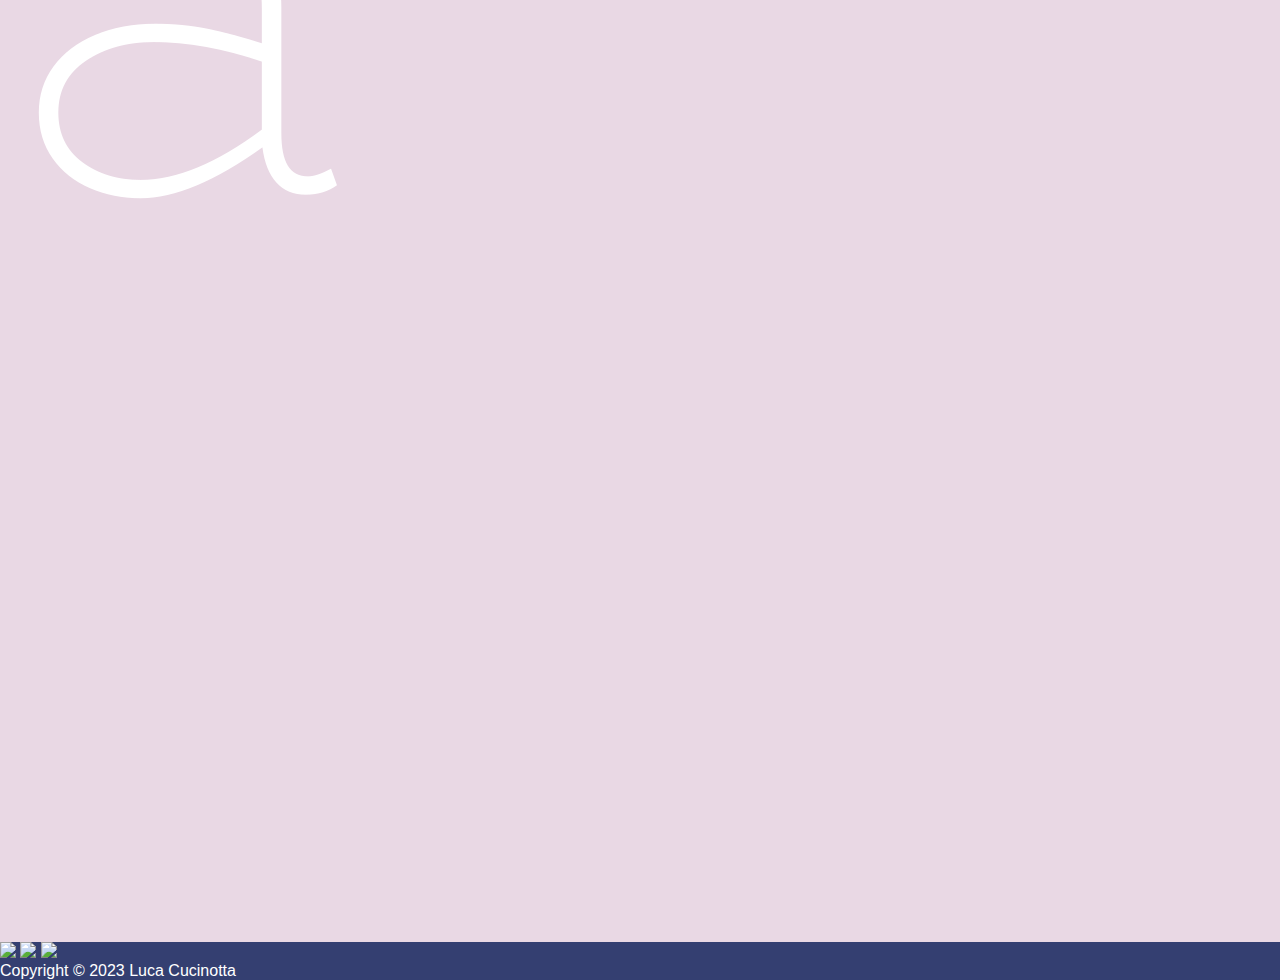
==== commit 8cbd8a92: "Changes" ====
--- a/index.html
+++ b/index.html
@@ -309,7 +309,7 @@
         <!--CONTACT-ME-->
 
         <!--FOOTER-->
-        <footer class="position-relative">
+        <footer>
             <div class="container">
                 <div class="icon-link mb-2 d-flex justify-content-center">
                     <a href="https://www.instagram.com/luca.cucinotta/" target="_blank"><img src="assets/img/svg/instagram.svg" class="insta me-2"></a>
@@ -318,9 +318,6 @@
                 </div>
                 <div class="content d-flex justify-content-center text-center">
                     <p class="lead">Copyright &copy; 2023 Luca Cucinotta</p>
-                    <a href="#top" class="position-absolute end-0 bottom-0 p-1">
-                        <i class="arrow p-2 fa-solid fa-chevron-up"></i>
-                    </a>
                 </div>
             </div>
         </footer>
